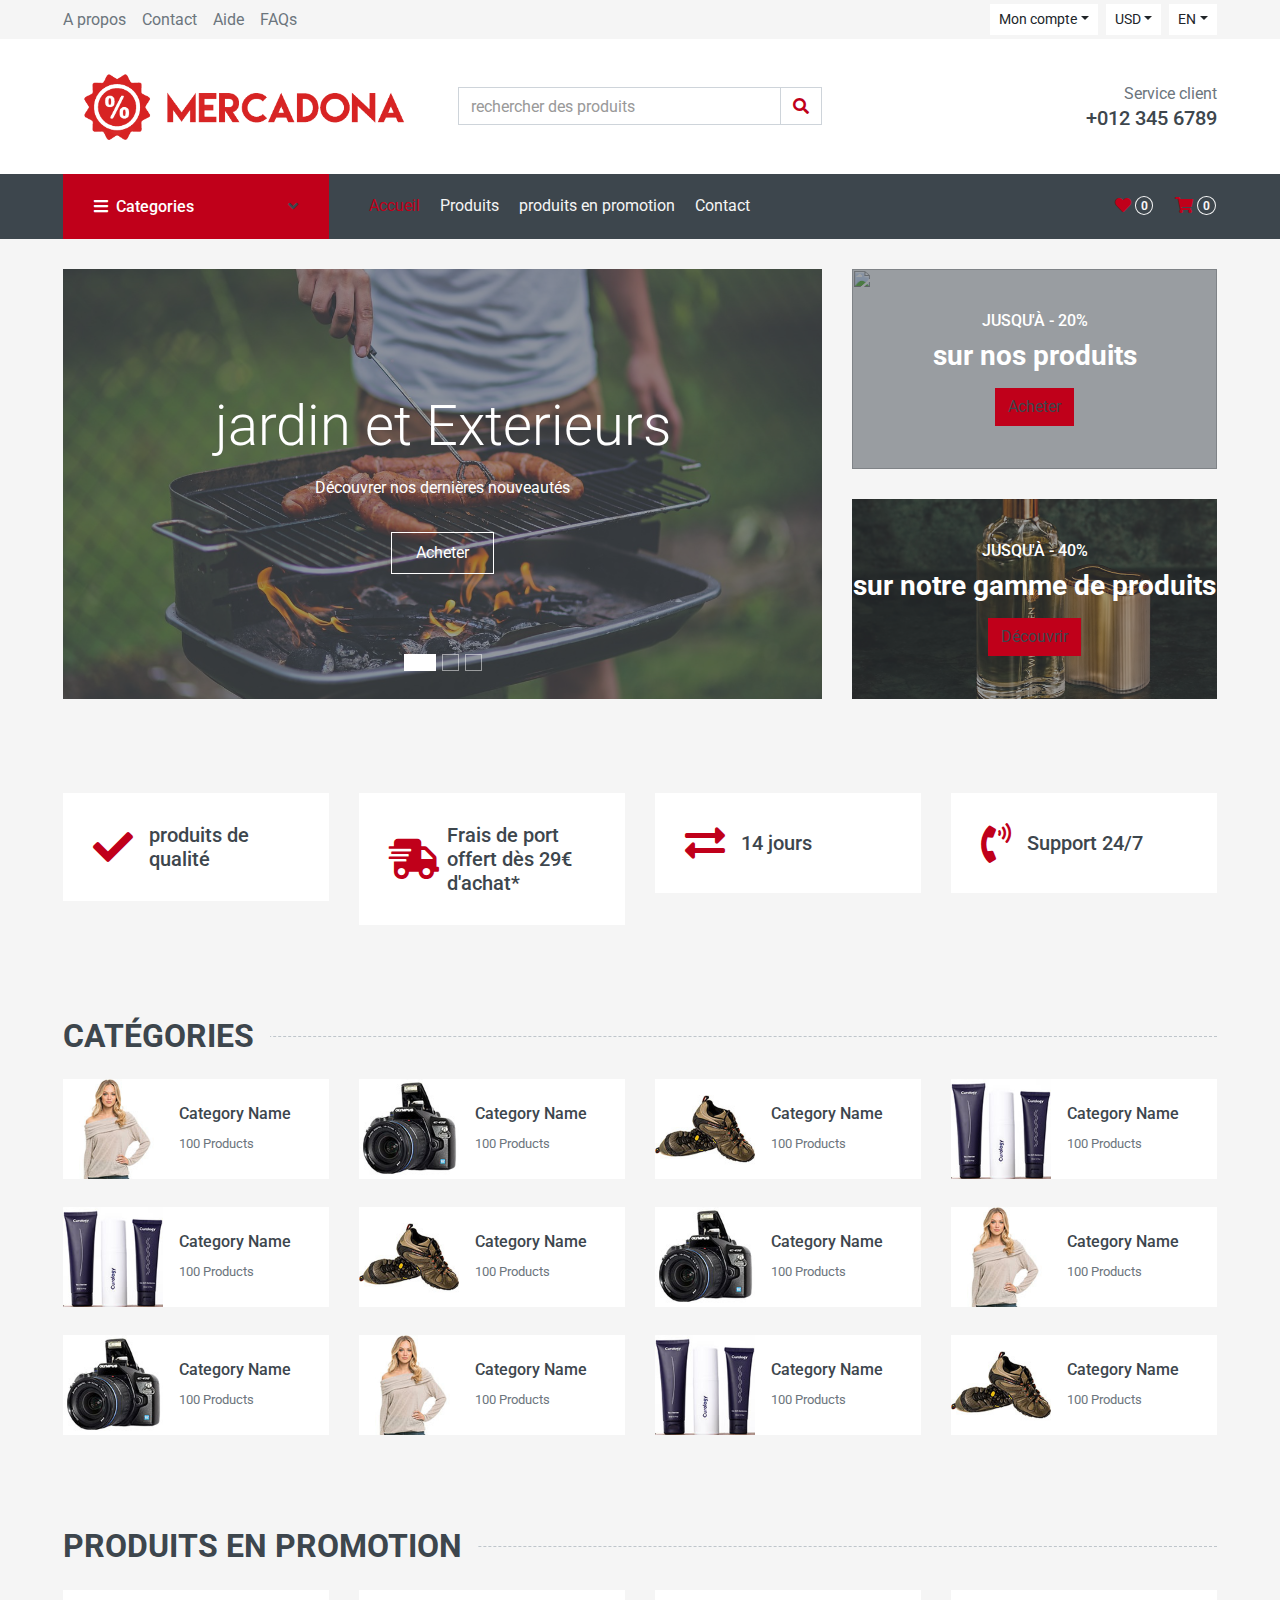
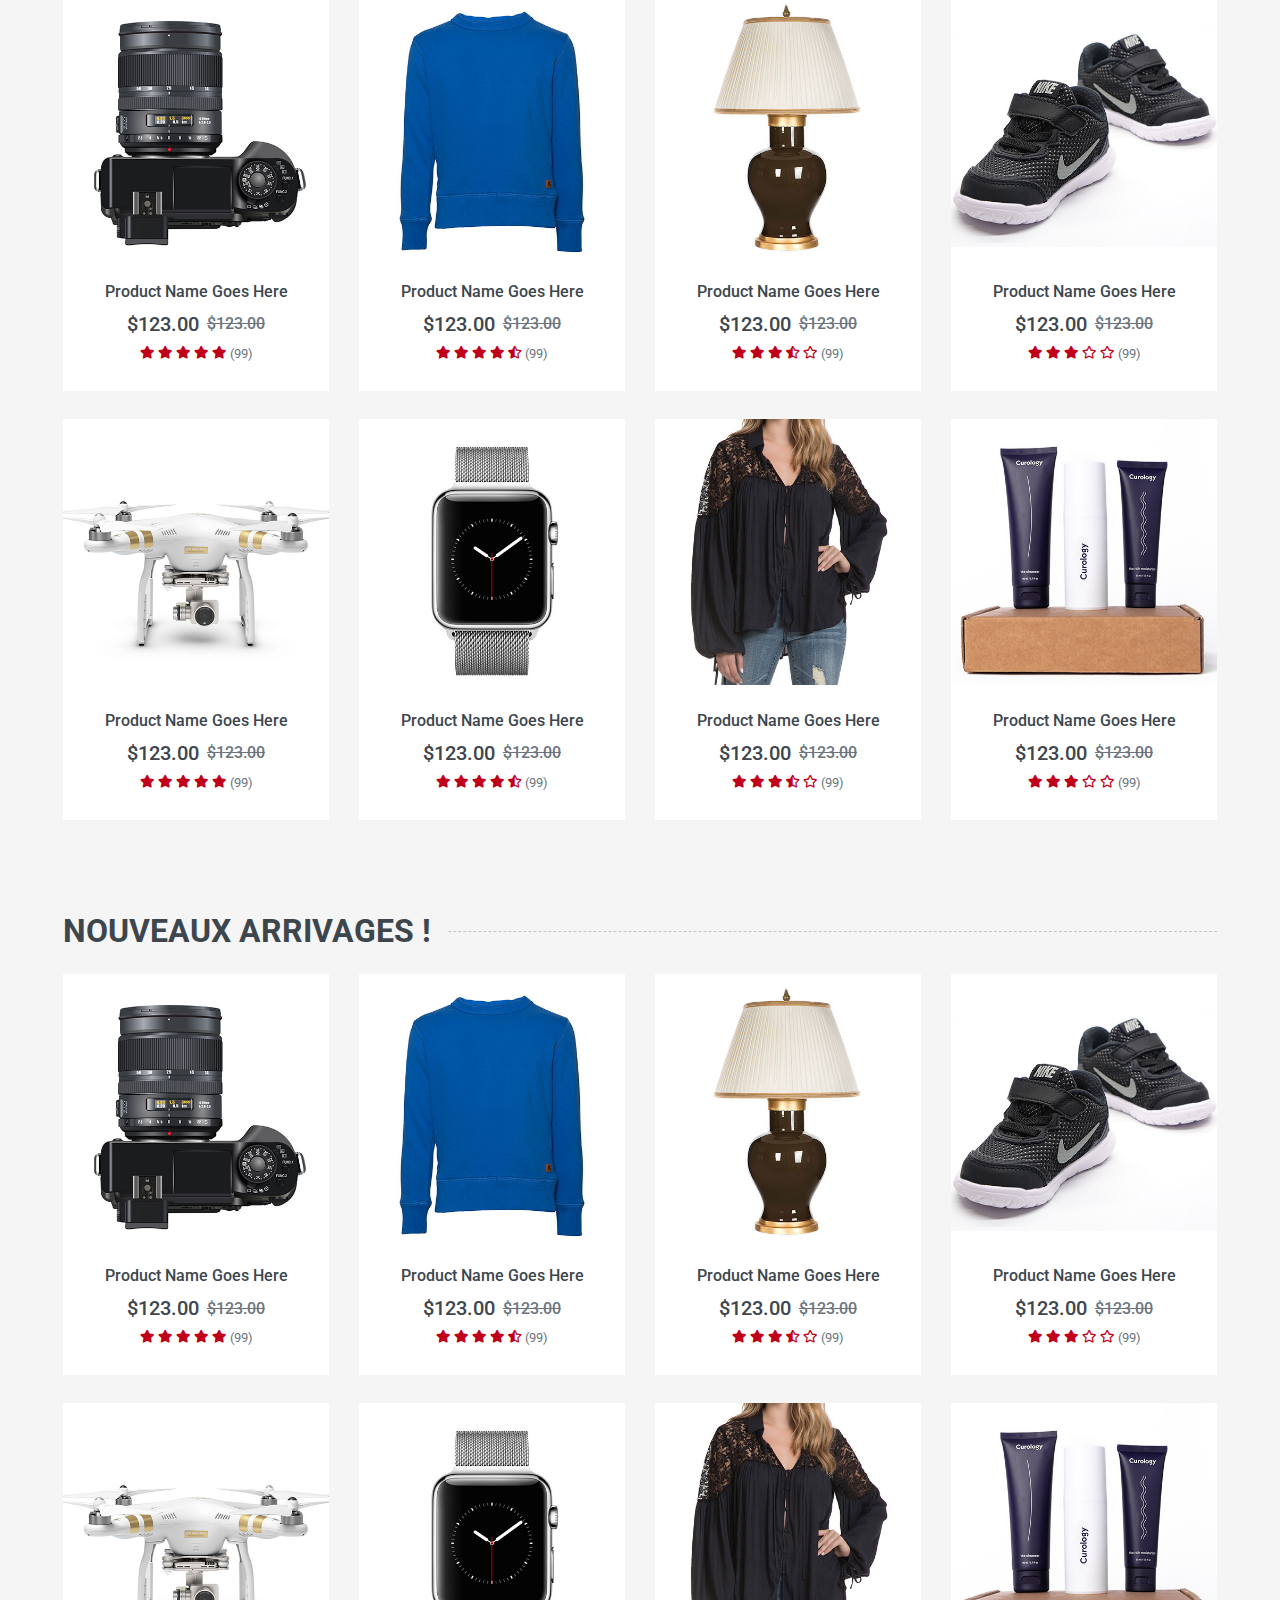
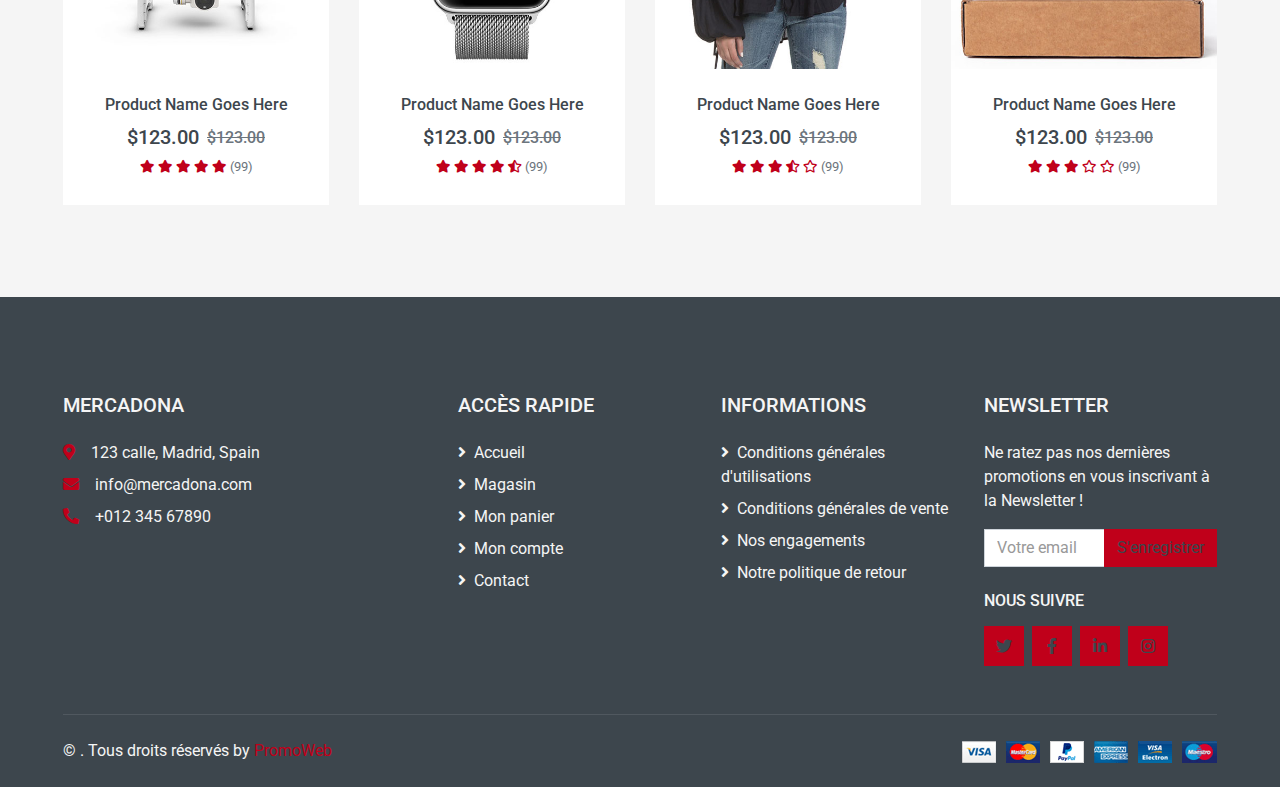
==== index.html @ c24a4a64 "Add files via upload" ====
<!DOCTYPE html>
<html lang="FR-fr">

<head>
    <meta charset="utf-8">
    <title>MERCADONA</title>
    <meta content="width=device-width, initial-scale=1.0" name="viewport">



    <!-- Google Web Fonts -->
    <link rel="preconnect" href="https://fonts.gstatic.com">
    <link href="https://fonts.googleapis.com/css2?family=Roboto:wght@400;500;700&display=swap" rel="stylesheet">  

    <!-- Font Awesome -->
    <link href="https://cdnjs.cloudflare.com/ajax/libs/font-awesome/5.10.0/css/all.min.css" rel="stylesheet">

    <!-- Libraries Stylesheet -->
    <link href="lib/animate/animate.min.css" rel="stylesheet">
    <link href="lib/owlcarousel/assets/owl.carousel.min.css" rel="stylesheet">

    <!-- Customized Bootstrap Stylesheet -->
    <link href="css/style.css" rel="stylesheet">
</head>

<body>
    <!-- Topbar Start -->
    <div class="container-fluid">
        <div class="row bg-secondary py-1 px-xl-5">
            <div class="col-lg-6 d-none d-lg-block">
                <div class="d-inline-flex align-items-center h-100">
                    <a class="text-body mr-3" href="">A propos</a>
                    <a class="text-body mr-3" href="">Contact</a>
                    <a class="text-body mr-3" href="">Aide</a>
                    <a class="text-body mr-3" href="">FAQs</a>
                </div>
            </div>
            <div class="col-lg-6 text-center text-lg-right">
                <div class="d-inline-flex align-items-center">
                    <div class="btn-group">
                        <button type="button" class="btn btn-sm btn-light dropdown-toggle" data-toggle="dropdown">Mon compte</button>
                        <div class="dropdown-menu dropdown-menu-right">
                            <a href="./connexion.php"><button class="dropdown-item" type="button">Se connecter</button></a>
                            <button class="dropdown-item" type="button">S'inscrire</button>
                        </div>
                    </div>
                    <div class="btn-group mx-2">
                        <button type="button" class="btn btn-sm btn-light dropdown-toggle" data-toggle="dropdown">USD</button>
                        <div class="dropdown-menu dropdown-menu-right">
                            <button class="dropdown-item" type="button">EUR</button>
                            <button class="dropdown-item" type="button">GBP</button>
                            <button class="dropdown-item" type="button">CAD</button>
                        </div>
                    </div>
                    <div class="btn-group">
                        <button type="button" class="btn btn-sm btn-light dropdown-toggle" data-toggle="dropdown">EN</button>
                        <div class="dropdown-menu dropdown-menu-right">
                            <button class="dropdown-item" type="button">FR</button>
                            <button class="dropdown-item" type="button">AR</button>
                            <button class="dropdown-item" type="button">RU</button>
                        </div>
                    </div>
                </div>
                <div class="d-inline-flex align-items-center d-block d-lg-none">
                    <a href="" class="btn px-0 ml-2">
                        <i class="fas fa-heart text-dark"></i>
                        <span class="badge text-dark border border-dark rounded-circle" style="padding-bottom: 2px;">0</span>
                    </a>
                    <a href="" class="btn px-0 ml-2">
                        <i class="fas fa-shopping-cart text-dark"></i>
                        <span class="badge text-dark border border-dark rounded-circle" style="padding-bottom: 2px;">0</span>
                    </a>
                </div>
            </div>
        </div>
        <div class="row align-items-center bg-light py-3 px-xl-5 d-none d-lg-flex">
            <div class="col-lg-4">
                    <img src="./img/logmercadona.png" class="img-fluid" alt="logo">
                
            </div>
            <div class="col-lg-4 col-6 text-left">
                <form action="">
                    <div class="input-group">
                        <input type="text" class="form-control" placeholder="rechercher des produits">
                        <div class="input-group-append">
                            <span class="input-group-text bg-transparent text-primary">
                                <i class="fa fa-search"></i>
                            </span>
                        </div>
                    </div>
                </form>
            </div>
            <div class="col-lg-4 col-6 text-right">
                <p class="m-0">Service client</p>
                <h5 class="m-0">+012 345 6789</h5>
            </div>
        </div>
    </div>
    <!-- Topbar End -->


    <!-- Navbar Start -->
    <div class="container-fluid bg-dark mb-30">
        <div class="row px-xl-5">
            <div class="col-lg-3 d-none d-lg-block">
                <a class="btn d-flex align-items-center justify-content-between bg-primary w-100" data-toggle="collapse" href="#navbar-vertical" style="height: 65px; padding: 0 30px;">
                    <h6 class="text-light m-0"><i class="fa fa-bars mr-2"></i>Categories</h6>
                    <i class="fa fa-angle-down text-dark"></i>
                </a>
                <nav class="collapse position-absolute navbar navbar-vertical navbar-light align-items-start p-0 bg-light" id="navbar-vertical" style="width: calc(100% - 30px); z-index: 999;">
                    <div class="navbar-nav w-100">
                        <div class="nav-item dropdown dropright">
                            <a href="#" class="nav-link dropdown-toggle" data-toggle="dropdown">Mode <i class="fa fa-angle-right float-right mt-1"></i></a>
                            <div class="dropdown-menu position-absolute rounded-0 border-0 m-0">
                                <a href="" class="dropdown-item">Homme</a>
                                <a href="" class="dropdown-item">Femme</a>
                                <a href="" class="dropdown-item">Enfant</a>
                            </div>
                        </div>
                        <a href="" class="nav-item nav-link">hygiène, beauté</a>
                        <a href="" class="nav-item nav-link">jardin et exterieur</a>
                        <a href="" class="nav-item nav-link">Multimédia</a>
                        <a href="" class="nav-item nav-link">Maison</a>
                        <a href="" class="nav-item nav-link">Sport</a>
                        <a href="" class="nav-item nav-link">Boissons</a>
                        <a href="" class="nav-item nav-link">jeux, jouets</a>
                        <a href="" class="nav-item nav-link">Bijoux</a>
                        <a href="" class="nav-item nav-link">Chaussures</a>
                    </div>
                </nav>
            </div>
            <div class="col-lg-9">
                <nav class="navbar navbar-expand-lg bg-dark navbar-dark py-3 py-lg-0 px-0">
                    <a href="" class="text-decoration-none d-block d-lg-none">
                        <img src="./img/logmercadona.png"  alt="logo" height="100px" width="200px">
                    </a>
                    <button type="button" class="navbar-toggler" data-toggle="collapse" data-target="#navbarCollapse">
                        <span class="navbar-toggler-icon"></span>
                    </button>
                    <div class="collapse navbar-collapse justify-content-between" id="navbarCollapse">
                        <div class="navbar-nav mr-auto py-0">
                            <a href="index.html" class="nav-item nav-link active">Accueil</a>
                            <a href="shop.html" class="nav-item nav-link">Produits</a>
                            <a href="" class="nav-item nav-link">produits en promotion</a>
                            <a href="contact.html" class="nav-item nav-link">Contact</a>
                            </div>
                        </div>
                        <div class="navbar-nav ml-auto py-0 d-none d-lg-block">
                            <a href="" class="btn px-0">
                                <i class="fas fa-heart text-primary"></i>
                                <span class="badge text-secondary border border-secondary rounded-circle" style="padding-bottom: 2px;">0</span>
                            </a>
                            <a href="" class="btn px-0 ml-3">
                                <i class="fas fa-shopping-cart text-primary"></i>
                                <span class="badge text-secondary border border-secondary rounded-circle" style="padding-bottom: 2px;">0</span>
                            </a>
                        </div>
                    </div>
                </nav>
            </div>
        </div>
    </div>
    <!-- Navbar End -->


    <!-- Carousel Start -->
    <div class="container-fluid mb-3">
        <div class="row px-xl-5">
            <div class="col-lg-8">
                <div id="header-carousel" class="carousel slide carousel-fade mb-30 mb-lg-0" data-ride="carousel">
                    <ol class="carousel-indicators">
                        <li data-target="#header-carousel" data-slide-to="0" class="active"></li>
                        <li data-target="#header-carousel" data-slide-to="1"></li>
                        <li data-target="#header-carousel" data-slide-to="2"></li>
                    </ol>
                    <div class="carousel-inner">
                        <div class="carousel-item position-relative active" style="height: 430px;">
                            <img class="position-absolute w-100 h-100" src="./img/carrousselexterieur.jpg" style="object-fit: cover;">
                            <div class="carousel-caption d-flex flex-column align-items-center justify-content-center">
                                <div class="p-3" style="max-width: 700px;">
                                    <h1 class="display-4 text-white mb-3 animate__animated animate__fadeInDown">jardin et Exterieurs</h1>
                                    <p class="mx-md-5 px-5 animate__animated animate__bounceIn">Découvrer nos dernières nouveautés</p>
                                    <a class="btn btn-outline-light py-2 px-4 mt-3 animate__animated animate__fadeInUp" href="#">Acheter</a>
                                </div>
                            </div>
                        </div>
                        <div class="carousel-item position-relative" style="height: 430px;">
                            <img class="position-absolute w-100 h-100" src="img/carousel-2.jpg" style="object-fit: cover;">
                            <div class="carousel-caption d-flex flex-column align-items-center justify-content-center">
                                <div class="p-3" style="max-width: 700px;">
                                    <h1 class="display-4 text-white mb-3 animate__animated animate__fadeInDown">Mode Femme</h1>
                                    <p class="mx-md-5 px-5 animate__animated animate__bounceIn">tous les goûts et tous les styles disponibles dès maintenant</p>
                                    <a class="btn btn-outline-light py-2 px-4 mt-3 animate__animated animate__fadeInUp" href="#">Acheter</a>
                                </div>
                            </div>
                        </div>
                        <div class="carousel-item position-relative" style="height: 430px;">
                            <img class="position-absolute w-100 h-100" src="./img/multimedia.jpg" style="object-fit: cover;">
                            <div class="carousel-caption d-flex flex-column align-items-center justify-content-center">
                                <div class="p-3" style="max-width: 700px;">
                                    <h1 class="display-4 text-white mb-3 animate__animated animate__fadeInDown">Multimédia</h1>
                                    <p class="mx-md-5 px-5 animate__animated animate__bounceIn">Les dernières nouveautés multimédia à prix réduits !</p>
                                    <a class="btn btn-outline-light py-2 px-4 mt-3 animate__animated animate__fadeInUp" href="#">Acheter</a>
                                </div>
                            </div>
                        </div>
                    </div>
                </div>
            </div>
            <div class="col-lg-4">
                <div class="product-offer mb-30" style="height: 200px;">
                    <img class="img-fluid" src="./img/hommemode.jpg" alt="">
                    <div class="offer-text">
                        <h6 class="text-white text-uppercase"> jusqu'à - 20%</h6>
                        <h3 class="text-white mb-3">sur nos produits</h3>
                        <a href="" class="btn btn-primary">Acheter</a>
                    </div>
                </div>
                <div class="product-offer mb-30" style="height: 200px;">
                    <img class="img-fluid" src="./img/perfume.jpg" alt="">
                    <div class="offer-text">
                        <h6 class="text-white text-uppercase">jusqu'à - 40%</h6>
                        <h3 class="text-white mb-3">sur notre gamme de produits</h3>
                        <a href="" class="btn btn-primary">Découvrir</a>
                    </div>
                </div>
            </div>
        </div>
    </div>
    <!-- Carousel End -->


    <!-- Featured Start -->
    <div class="container-fluid pt-5">
        <div class="row px-xl-5 pb-3">
            <div class="col-lg-3 col-md-6 col-sm-12 pb-1">
                <div class="d-flex align-items-center bg-light mb-4" style="padding: 30px;">
                    <h1 class="fa fa-check text-primary m-0 mr-3"></h1>
                    <h5 class="font-weight-semi-bold m-0">produits de qualité</h5>
                </div>
            </div>
            <div class="col-lg-3 col-md-6 col-sm-12 pb-1">
                <div class="d-flex align-items-center bg-light mb-4" style="padding: 30px;">
                    <h1 class="fa fa-shipping-fast text-primary m-0 mr-2"></h1>
                    <h5 class="font-weight-semi-bold m-0">Frais de port offert dès 29€ d'achat*</h5>
                </div>
            </div>
            <div class="col-lg-3 col-md-6 col-sm-12 pb-1">
                <div class="d-flex align-items-center bg-light mb-4" style="padding: 30px;">
                    <h1 class="fas fa-exchange-alt text-primary m-0 mr-3"></h1>
                    <h5 class="font-weight-semi-bold m-0">14 jours</h5>
                </div>
            </div>
            <div class="col-lg-3 col-md-6 col-sm-12 pb-1">
                <div class="d-flex align-items-center bg-light mb-4" style="padding: 30px;">
                    <h1 class="fa fa-phone-volume text-primary m-0 mr-3"></h1>
                    <h5 class="font-weight-semi-bold m-0">Support 24/7 </h5>
                </div>
            </div>
        </div>
    </div>
    <!-- Featured End -->


    <!-- Categories Start -->
    <div class="container-fluid pt-5">
        <h2 class="section-title position-relative text-uppercase mx-xl-5 mb-4"><span class="bg-secondary pr-3">Catégories</span></h2>
        <div class="row px-xl-5 pb-3">
            <div class="col-lg-3 col-md-4 col-sm-6 pb-1">
                <a class="text-decoration-none" href="">
                    <div class="cat-item d-flex align-items-center mb-4">
                        <div class="overflow-hidden" style="width: 100px; height: 100px;">
                            <img class="img-fluid" src="img/cat-1.jpg" alt="">
                        </div>
                        <div class="flex-fill pl-3">
                            <h6>Category Name</h6>
                            <small class="text-body">100 Products</small>
                        </div>
                    </div>
                </a>
            </div>
            <div class="col-lg-3 col-md-4 col-sm-6 pb-1">
                <a class="text-decoration-none" href="">
                    <div class="cat-item img-zoom d-flex align-items-center mb-4">
                        <div class="overflow-hidden" style="width: 100px; height: 100px;">
                            <img class="img-fluid" src="img/cat-2.jpg" alt="">
                        </div>
                        <div class="flex-fill pl-3">
                            <h6>Category Name</h6>
                            <small class="text-body">100 Products</small>
                        </div>
                    </div>
                </a>
            </div>
            <div class="col-lg-3 col-md-4 col-sm-6 pb-1">
                <a class="text-decoration-none" href="">
                    <div class="cat-item img-zoom d-flex align-items-center mb-4">
                        <div class="overflow-hidden" style="width: 100px; height: 100px;">
                            <img class="img-fluid" src="img/cat-3.jpg" alt="">
                        </div>
                        <div class="flex-fill pl-3">
                            <h6>Category Name</h6>
                            <small class="text-body">100 Products</small>
                        </div>
                    </div>
                </a>
            </div>
            <div class="col-lg-3 col-md-4 col-sm-6 pb-1">
                <a class="text-decoration-none" href="">
                    <div class="cat-item img-zoom d-flex align-items-center mb-4">
                        <div class="overflow-hidden" style="width: 100px; height: 100px;">
                            <img class="img-fluid" src="img/cat-4.jpg" alt="">
                        </div>
                        <div class="flex-fill pl-3">
                            <h6>Category Name</h6>
                            <small class="text-body">100 Products</small>
                        </div>
                    </div>
                </a>
            </div>
            <div class="col-lg-3 col-md-4 col-sm-6 pb-1">
                <a class="text-decoration-none" href="">
                    <div class="cat-item img-zoom d-flex align-items-center mb-4">
                        <div class="overflow-hidden" style="width: 100px; height: 100px;">
                            <img class="img-fluid" src="img/cat-4.jpg" alt="">
                        </div>
                        <div class="flex-fill pl-3">
                            <h6>Category Name</h6>
                            <small class="text-body">100 Products</small>
                        </div>
                    </div>
                </a>
            </div>
            <div class="col-lg-3 col-md-4 col-sm-6 pb-1">
                <a class="text-decoration-none" href="">
                    <div class="cat-item img-zoom d-flex align-items-center mb-4">
                        <div class="overflow-hidden" style="width: 100px; height: 100px;">
                            <img class="img-fluid" src="img/cat-3.jpg" alt="">
                        </div>
                        <div class="flex-fill pl-3">
                            <h6>Category Name</h6>
                            <small class="text-body">100 Products</small>
                        </div>
                    </div>
                </a>
            </div>
            <div class="col-lg-3 col-md-4 col-sm-6 pb-1">
                <a class="text-decoration-none" href="">
                    <div class="cat-item img-zoom d-flex align-items-center mb-4">
                        <div class="overflow-hidden" style="width: 100px; height: 100px;">
                            <img class="img-fluid" src="img/cat-2.jpg" alt="">
                        </div>
                        <div class="flex-fill pl-3">
                            <h6>Category Name</h6>
                            <small class="text-body">100 Products</small>
                        </div>
                    </div>
                </a>
            </div>
            <div class="col-lg-3 col-md-4 col-sm-6 pb-1">
                <a class="text-decoration-none" href="">
                    <div class="cat-item img-zoom d-flex align-items-center mb-4">
                        <div class="overflow-hidden" style="width: 100px; height: 100px;">
                            <img class="img-fluid" src="img/cat-1.jpg" alt="">
                        </div>
                        <div class="flex-fill pl-3">
                            <h6>Category Name</h6>
                            <small class="text-body">100 Products</small>
                        </div>
                    </div>
                </a>
            </div>
            <div class="col-lg-3 col-md-4 col-sm-6 pb-1">
                <a class="text-decoration-none" href="">
                    <div class="cat-item img-zoom d-flex align-items-center mb-4">
                        <div class="overflow-hidden" style="width: 100px; height: 100px;">
                            <img class="img-fluid" src="img/cat-2.jpg" alt="">
                        </div>
                        <div class="flex-fill pl-3">
                            <h6>Category Name</h6>
                            <small class="text-body">100 Products</small>
                        </div>
                    </div>
                </a>
            </div>
            <div class="col-lg-3 col-md-4 col-sm-6 pb-1">
                <a class="text-decoration-none" href="">
                    <div class="cat-item img-zoom d-flex align-items-center mb-4">
                        <div class="overflow-hidden" style="width: 100px; height: 100px;">
                            <img class="img-fluid" src="img/cat-1.jpg" alt="">
                        </div>
                        <div class="flex-fill pl-3">
                            <h6>Category Name</h6>
                            <small class="text-body">100 Products</small>
                        </div>
                    </div>
                </a>
            </div>
            <div class="col-lg-3 col-md-4 col-sm-6 pb-1">
                <a class="text-decoration-none" href="">
                    <div class="cat-item img-zoom d-flex align-items-center mb-4">
                        <div class="overflow-hidden" style="width: 100px; height: 100px;">
                            <img class="img-fluid" src="img/cat-4.jpg" alt="">
                        </div>
                        <div class="flex-fill pl-3">
                            <h6>Category Name</h6>
                            <small class="text-body">100 Products</small>
                        </div>
                    </div>
                </a>
            </div>
            <div class="col-lg-3 col-md-4 col-sm-6 pb-1">
                <a class="text-decoration-none" href="">
                    <div class="cat-item img-zoom d-flex align-items-center mb-4">
                        <div class="overflow-hidden" style="width: 100px; height: 100px;">
                            <img class="img-fluid" src="img/cat-3.jpg" alt="">
                        </div>
                        <div class="flex-fill pl-3">
                            <h6>Category Name</h6>
                            <small class="text-body">100 Products</small>
                        </div>
                    </div>
                </a>
            </div>
        </div>
    </div>
    <!-- Categories End -->


    <!-- Products Start -->
    <div class="container-fluid pt-5 pb-3">
        <h2 class="section-title position-relative text-uppercase mx-xl-5 mb-4"><span class="bg-secondary pr-3">produits en promotion</span></h2>
        <div class="row px-xl-5">
            <div class="col-lg-3 col-md-4 col-sm-6 pb-1">
                <div class="product-item bg-light mb-4">
                    <div class="product-img position-relative overflow-hidden">
                        <img class="img-fluid w-100" src="img/product-1.jpg" alt="">
                        <div class="product-action">
                            <a class="btn btn-outline-dark btn-square" href=""><i class="fa fa-shopping-cart"></i></a>
                            <a class="btn btn-outline-dark btn-square" href=""><i class="far fa-heart"></i></a>
                            <a class="btn btn-outline-dark btn-square" href=""><i class="fa fa-sync-alt"></i></a>
                            <a class="btn btn-outline-dark btn-square" href=""><i class="fa fa-search"></i></a>
                        </div>
                    </div>
                    <div class="text-center py-4">
                        <a class="h6 text-decoration-none text-truncate" href="">Product Name Goes Here</a>
                        <div class="d-flex align-items-center justify-content-center mt-2">
                            <h5>$123.00</h5><h6 class="text-muted ml-2"><del>$123.00</del></h6>
                        </div>
                        <div class="d-flex align-items-center justify-content-center mb-1">
                            <small class="fa fa-star text-primary mr-1"></small>
                            <small class="fa fa-star text-primary mr-1"></small>
                            <small class="fa fa-star text-primary mr-1"></small>
                            <small class="fa fa-star text-primary mr-1"></small>
                            <small class="fa fa-star text-primary mr-1"></small>
                            <small>(99)</small>
                        </div>
                    </div>
                </div>
            </div>
            <div class="col-lg-3 col-md-4 col-sm-6 pb-1">
                <div class="product-item bg-light mb-4">
                    <div class="product-img position-relative overflow-hidden">
                        <img class="img-fluid w-100" src="img/product-2.jpg" alt="">
                        <div class="product-action">
                            <a class="btn btn-outline-dark btn-square" href=""><i class="fa fa-shopping-cart"></i></a>
                            <a class="btn btn-outline-dark btn-square" href=""><i class="far fa-heart"></i></a>
                            <a class="btn btn-outline-dark btn-square" href=""><i class="fa fa-sync-alt"></i></a>
                            <a class="btn btn-outline-dark btn-square" href=""><i class="fa fa-search"></i></a>
                        </div>
                    </div>
                    <div class="text-center py-4">
                        <a class="h6 text-decoration-none text-truncate" href="">Product Name Goes Here</a>
                        <div class="d-flex align-items-center justify-content-center mt-2">
                            <h5>$123.00</h5><h6 class="text-muted ml-2"><del>$123.00</del></h6>
                        </div>
                        <div class="d-flex align-items-center justify-content-center mb-1">
                            <small class="fa fa-star text-primary mr-1"></small>
                            <small class="fa fa-star text-primary mr-1"></small>
                            <small class="fa fa-star text-primary mr-1"></small>
                            <small class="fa fa-star text-primary mr-1"></small>
                            <small class="fa fa-star-half-alt text-primary mr-1"></small>
                            <small>(99)</small>
                        </div>
                    </div>
                </div>
            </div>
            <div class="col-lg-3 col-md-4 col-sm-6 pb-1">
                <div class="product-item bg-light mb-4">
                    <div class="product-img position-relative overflow-hidden">
                        <img class="img-fluid w-100" src="img/product-3.jpg" alt="">
                        <div class="product-action">
                            <a class="btn btn-outline-dark btn-square" href=""><i class="fa fa-shopping-cart"></i></a>
                            <a class="btn btn-outline-dark btn-square" href=""><i class="far fa-heart"></i></a>
                            <a class="btn btn-outline-dark btn-square" href=""><i class="fa fa-sync-alt"></i></a>
                            <a class="btn btn-outline-dark btn-square" href=""><i class="fa fa-search"></i></a>
                        </div>
                    </div>
                    <div class="text-center py-4">
                        <a class="h6 text-decoration-none text-truncate" href="">Product Name Goes Here</a>
                        <div class="d-flex align-items-center justify-content-center mt-2">
                            <h5>$123.00</h5><h6 class="text-muted ml-2"><del>$123.00</del></h6>
                        </div>
                        <div class="d-flex align-items-center justify-content-center mb-1">
                            <small class="fa fa-star text-primary mr-1"></small>
                            <small class="fa fa-star text-primary mr-1"></small>
                            <small class="fa fa-star text-primary mr-1"></small>
                            <small class="fa fa-star-half-alt text-primary mr-1"></small>
                            <small class="far fa-star text-primary mr-1"></small>
                            <small>(99)</small>
                        </div>
                    </div>
                </div>
            </div>
            <div class="col-lg-3 col-md-4 col-sm-6 pb-1">
                <div class="product-item bg-light mb-4">
                    <div class="product-img position-relative overflow-hidden">
                        <img class="img-fluid w-100" src="img/product-4.jpg" alt="">
                        <div class="product-action">
                            <a class="btn btn-outline-dark btn-square" href=""><i class="fa fa-shopping-cart"></i></a>
                            <a class="btn btn-outline-dark btn-square" href=""><i class="far fa-heart"></i></a>
                            <a class="btn btn-outline-dark btn-square" href=""><i class="fa fa-sync-alt"></i></a>
                            <a class="btn btn-outline-dark btn-square" href=""><i class="fa fa-search"></i></a>
                        </div>
                    </div>
                    <div class="text-center py-4">
                        <a class="h6 text-decoration-none text-truncate" href="">Product Name Goes Here</a>
                        <div class="d-flex align-items-center justify-content-center mt-2">
                            <h5>$123.00</h5><h6 class="text-muted ml-2"><del>$123.00</del></h6>
                        </div>
                        <div class="d-flex align-items-center justify-content-center mb-1">
                            <small class="fa fa-star text-primary mr-1"></small>
                            <small class="fa fa-star text-primary mr-1"></small>
                            <small class="fa fa-star text-primary mr-1"></small>
                            <small class="far fa-star text-primary mr-1"></small>
                            <small class="far fa-star text-primary mr-1"></small>
                            <small>(99)</small>
                        </div>
                    </div>
                </div>
            </div>
            <div class="col-lg-3 col-md-4 col-sm-6 pb-1">
                <div class="product-item bg-light mb-4">
                    <div class="product-img position-relative overflow-hidden">
                        <img class="img-fluid w-100" src="img/product-5.jpg" alt="">
                        <div class="product-action">
                            <a class="btn btn-outline-dark btn-square" href=""><i class="fa fa-shopping-cart"></i></a>
                            <a class="btn btn-outline-dark btn-square" href=""><i class="far fa-heart"></i></a>
                            <a class="btn btn-outline-dark btn-square" href=""><i class="fa fa-sync-alt"></i></a>
                            <a class="btn btn-outline-dark btn-square" href=""><i class="fa fa-search"></i></a>
                        </div>
                    </div>
                    <div class="text-center py-4">
                        <a class="h6 text-decoration-none text-truncate" href="">Product Name Goes Here</a>
                        <div class="d-flex align-items-center justify-content-center mt-2">
                            <h5>$123.00</h5><h6 class="text-muted ml-2"><del>$123.00</del></h6>
                        </div>
                        <div class="d-flex align-items-center justify-content-center mb-1">
                            <small class="fa fa-star text-primary mr-1"></small>
                            <small class="fa fa-star text-primary mr-1"></small>
                            <small class="fa fa-star text-primary mr-1"></small>
                            <small class="fa fa-star text-primary mr-1"></small>
                            <small class="fa fa-star text-primary mr-1"></small>
                            <small>(99)</small>
                        </div>
                    </div>
                </div>
            </div>
            <div class="col-lg-3 col-md-4 col-sm-6 pb-1">
                <div class="product-item bg-light mb-4">
                    <div class="product-img position-relative overflow-hidden">
                        <img class="img-fluid w-100" src="img/product-6.jpg" alt="">
                        <div class="product-action">
                            <a class="btn btn-outline-dark btn-square" href=""><i class="fa fa-shopping-cart"></i></a>
                            <a class="btn btn-outline-dark btn-square" href=""><i class="far fa-heart"></i></a>
                            <a class="btn btn-outline-dark btn-square" href=""><i class="fa fa-sync-alt"></i></a>
                            <a class="btn btn-outline-dark btn-square" href=""><i class="fa fa-search"></i></a>
                        </div>
                    </div>
                    <div class="text-center py-4">
                        <a class="h6 text-decoration-none text-truncate" href="">Product Name Goes Here</a>
                        <div class="d-flex align-items-center justify-content-center mt-2">
                            <h5>$123.00</h5><h6 class="text-muted ml-2"><del>$123.00</del></h6>
                        </div>
                        <div class="d-flex align-items-center justify-content-center mb-1">
                            <small class="fa fa-star text-primary mr-1"></small>
                            <small class="fa fa-star text-primary mr-1"></small>
                            <small class="fa fa-star text-primary mr-1"></small>
                            <small class="fa fa-star text-primary mr-1"></small>
                            <small class="fa fa-star-half-alt text-primary mr-1"></small>
                            <small>(99)</small>
                        </div>
                    </div>
                </div>
            </div>
            <div class="col-lg-3 col-md-4 col-sm-6 pb-1">
                <div class="product-item bg-light mb-4">
                    <div class="product-img position-relative overflow-hidden">
                        <img class="img-fluid w-100" src="img/product-7.jpg" alt="">
                        <div class="product-action">
                            <a class="btn btn-outline-dark btn-square" href=""><i class="fa fa-shopping-cart"></i></a>
                            <a class="btn btn-outline-dark btn-square" href=""><i class="far fa-heart"></i></a>
                            <a class="btn btn-outline-dark btn-square" href=""><i class="fa fa-sync-alt"></i></a>
                            <a class="btn btn-outline-dark btn-square" href=""><i class="fa fa-search"></i></a>
                        </div>
                    </div>
                    <div class="text-center py-4">
                        <a class="h6 text-decoration-none text-truncate" href="">Product Name Goes Here</a>
                        <div class="d-flex align-items-center justify-content-center mt-2">
                            <h5>$123.00</h5><h6 class="text-muted ml-2"><del>$123.00</del></h6>
                        </div>
                        <div class="d-flex align-items-center justify-content-center mb-1">
                            <small class="fa fa-star text-primary mr-1"></small>
                            <small class="fa fa-star text-primary mr-1"></small>
                            <small class="fa fa-star text-primary mr-1"></small>
                            <small class="fa fa-star-half-alt text-primary mr-1"></small>
                            <small class="far fa-star text-primary mr-1"></small>
                            <small>(99)</small>
                        </div>
                    </div>
                </div>
            </div>
            <div class="col-lg-3 col-md-4 col-sm-6 pb-1">
                <div class="product-item bg-light mb-4">
                    <div class="product-img position-relative overflow-hidden">
                        <img class="img-fluid w-100" src="img/product-8.jpg" alt="">
                        <div class="product-action">
                            <a class="btn btn-outline-dark btn-square" href=""><i class="fa fa-shopping-cart"></i></a>
                            <a class="btn btn-outline-dark btn-square" href=""><i class="far fa-heart"></i></a>
                            <a class="btn btn-outline-dark btn-square" href=""><i class="fa fa-sync-alt"></i></a>
                            <a class="btn btn-outline-dark btn-square" href=""><i class="fa fa-search"></i></a>
                        </div>
                    </div>
                    <div class="text-center py-4">
                        <a class="h6 text-decoration-none text-truncate" href="">Product Name Goes Here</a>
                        <div class="d-flex align-items-center justify-content-center mt-2">
                            <h5>$123.00</h5><h6 class="text-muted ml-2"><del>$123.00</del></h6>
                        </div>
                        <div class="d-flex align-items-center justify-content-center mb-1">
                            <small class="fa fa-star text-primary mr-1"></small>
                            <small class="fa fa-star text-primary mr-1"></small>
                            <small class="fa fa-star text-primary mr-1"></small>
                            <small class="far fa-star text-primary mr-1"></small>
                            <small class="far fa-star text-primary mr-1"></small>
                            <small>(99)</small>
                        </div>
                    </div>
                </div>
            </div>
        </div>
    </div>
    <!-- Products End -->


 

    <!-- Products Start -->
    <div class="container-fluid pt-5 pb-3">
        <h2 class="section-title position-relative text-uppercase mx-xl-5 mb-4"><span class="bg-secondary pr-3">Nouveaux arrivages !</span></h2>
        <div class="row px-xl-5">
            <div class="col-lg-3 col-md-4 col-sm-6 pb-1">
                <div class="product-item bg-light mb-4">
                    <div class="product-img position-relative overflow-hidden">
                        <img class="img-fluid w-100" src="img/product-1.jpg" alt="">
                        <div class="product-action">
                            <a class="btn btn-outline-dark btn-square" href=""><i class="fa fa-shopping-cart"></i></a>
                            <a class="btn btn-outline-dark btn-square" href=""><i class="far fa-heart"></i></a>
                            <a class="btn btn-outline-dark btn-square" href=""><i class="fa fa-sync-alt"></i></a>
                            <a class="btn btn-outline-dark btn-square" href=""><i class="fa fa-search"></i></a>
                        </div>
                    </div>
                    <div class="text-center py-4">
                        <a class="h6 text-decoration-none text-truncate" href="">Product Name Goes Here</a>
                        <div class="d-flex align-items-center justify-content-center mt-2">
                            <h5>$123.00</h5><h6 class="text-muted ml-2"><del>$123.00</del></h6>
                        </div>
                        <div class="d-flex align-items-center justify-content-center mb-1">
                            <small class="fa fa-star text-primary mr-1"></small>
                            <small class="fa fa-star text-primary mr-1"></small>
                            <small class="fa fa-star text-primary mr-1"></small>
                            <small class="fa fa-star text-primary mr-1"></small>
                            <small class="fa fa-star text-primary mr-1"></small>
                            <small>(99)</small>
                        </div>
                    </div>
                </div>
            </div>
            <div class="col-lg-3 col-md-4 col-sm-6 pb-1">
                <div class="product-item bg-light mb-4">
                    <div class="product-img position-relative overflow-hidden">
                        <img class="img-fluid w-100" src="img/product-2.jpg" alt="">
                        <div class="product-action">
                            <a class="btn btn-outline-dark btn-square" href=""><i class="fa fa-shopping-cart"></i></a>
                            <a class="btn btn-outline-dark btn-square" href=""><i class="far fa-heart"></i></a>
                            <a class="btn btn-outline-dark btn-square" href=""><i class="fa fa-sync-alt"></i></a>
                            <a class="btn btn-outline-dark btn-square" href=""><i class="fa fa-search"></i></a>
                        </div>
                    </div>
                    <div class="text-center py-4">
                        <a class="h6 text-decoration-none text-truncate" href="">Product Name Goes Here</a>
                        <div class="d-flex align-items-center justify-content-center mt-2">
                            <h5>$123.00</h5><h6 class="text-muted ml-2"><del>$123.00</del></h6>
                        </div>
                        <div class="d-flex align-items-center justify-content-center mb-1">
                            <small class="fa fa-star text-primary mr-1"></small>
                            <small class="fa fa-star text-primary mr-1"></small>
                            <small class="fa fa-star text-primary mr-1"></small>
                            <small class="fa fa-star text-primary mr-1"></small>
                            <small class="fa fa-star-half-alt text-primary mr-1"></small>
                            <small>(99)</small>
                        </div>
                    </div>
                </div>
            </div>
            <div class="col-lg-3 col-md-4 col-sm-6 pb-1">
                <div class="product-item bg-light mb-4">
                    <div class="product-img position-relative overflow-hidden">
                        <img class="img-fluid w-100" src="img/product-3.jpg" alt="">
                        <div class="product-action">
                            <a class="btn btn-outline-dark btn-square" href=""><i class="fa fa-shopping-cart"></i></a>
                            <a class="btn btn-outline-dark btn-square" href=""><i class="far fa-heart"></i></a>
                            <a class="btn btn-outline-dark btn-square" href=""><i class="fa fa-sync-alt"></i></a>
                            <a class="btn btn-outline-dark btn-square" href=""><i class="fa fa-search"></i></a>
                        </div>
                    </div>
                    <div class="text-center py-4">
                        <a class="h6 text-decoration-none text-truncate" href="">Product Name Goes Here</a>
                        <div class="d-flex align-items-center justify-content-center mt-2">
                            <h5>$123.00</h5><h6 class="text-muted ml-2"><del>$123.00</del></h6>
                        </div>
                        <div class="d-flex align-items-center justify-content-center mb-1">
                            <small class="fa fa-star text-primary mr-1"></small>
                            <small class="fa fa-star text-primary mr-1"></small>
                            <small class="fa fa-star text-primary mr-1"></small>
                            <small class="fa fa-star-half-alt text-primary mr-1"></small>
                            <small class="far fa-star text-primary mr-1"></small>
                            <small>(99)</small>
                        </div>
                    </div>
                </div>
            </div>
            <div class="col-lg-3 col-md-4 col-sm-6 pb-1">
                <div class="product-item bg-light mb-4">
                    <div class="product-img position-relative overflow-hidden">
                        <img class="img-fluid w-100" src="img/product-4.jpg" alt="">
                        <div class="product-action">
                            <a class="btn btn-outline-dark btn-square" href=""><i class="fa fa-shopping-cart"></i></a>
                            <a class="btn btn-outline-dark btn-square" href=""><i class="far fa-heart"></i></a>
                            <a class="btn btn-outline-dark btn-square" href=""><i class="fa fa-sync-alt"></i></a>
                            <a class="btn btn-outline-dark btn-square" href=""><i class="fa fa-search"></i></a>
                        </div>
                    </div>
                    <div class="text-center py-4">
                        <a class="h6 text-decoration-none text-truncate" href="">Product Name Goes Here</a>
                        <div class="d-flex align-items-center justify-content-center mt-2">
                            <h5>$123.00</h5><h6 class="text-muted ml-2"><del>$123.00</del></h6>
                        </div>
                        <div class="d-flex align-items-center justify-content-center mb-1">
                            <small class="fa fa-star text-primary mr-1"></small>
                            <small class="fa fa-star text-primary mr-1"></small>
                            <small class="fa fa-star text-primary mr-1"></small>
                            <small class="far fa-star text-primary mr-1"></small>
                            <small class="far fa-star text-primary mr-1"></small>
                            <small>(99)</small>
                        </div>
                    </div>
                </div>
            </div>
            <div class="col-lg-3 col-md-4 col-sm-6 pb-1">
                <div class="product-item bg-light mb-4">
                    <div class="product-img position-relative overflow-hidden">
                        <img class="img-fluid w-100" src="img/product-5.jpg" alt="">
                        <div class="product-action">
                            <a class="btn btn-outline-dark btn-square" href=""><i class="fa fa-shopping-cart"></i></a>
                            <a class="btn btn-outline-dark btn-square" href=""><i class="far fa-heart"></i></a>
                            <a class="btn btn-outline-dark btn-square" href=""><i class="fa fa-sync-alt"></i></a>
                            <a class="btn btn-outline-dark btn-square" href=""><i class="fa fa-search"></i></a>
                        </div>
                    </div>
                    <div class="text-center py-4">
                        <a class="h6 text-decoration-none text-truncate" href="">Product Name Goes Here</a>
                        <div class="d-flex align-items-center justify-content-center mt-2">
                            <h5>$123.00</h5><h6 class="text-muted ml-2"><del>$123.00</del></h6>
                        </div>
                        <div class="d-flex align-items-center justify-content-center mb-1">
                            <small class="fa fa-star text-primary mr-1"></small>
                            <small class="fa fa-star text-primary mr-1"></small>
                            <small class="fa fa-star text-primary mr-1"></small>
                            <small class="fa fa-star text-primary mr-1"></small>
                            <small class="fa fa-star text-primary mr-1"></small>
                            <small>(99)</small>
                        </div>
                    </div>
                </div>
            </div>
            <div class="col-lg-3 col-md-4 col-sm-6 pb-1">
                <div class="product-item bg-light mb-4">
                    <div class="product-img position-relative overflow-hidden">
                        <img class="img-fluid w-100" src="img/product-6.jpg" alt="">
                        <div class="product-action">
                            <a class="btn btn-outline-dark btn-square" href=""><i class="fa fa-shopping-cart"></i></a>
                            <a class="btn btn-outline-dark btn-square" href=""><i class="far fa-heart"></i></a>
                            <a class="btn btn-outline-dark btn-square" href=""><i class="fa fa-sync-alt"></i></a>
                            <a class="btn btn-outline-dark btn-square" href=""><i class="fa fa-search"></i></a>
                        </div>
                    </div>
                    <div class="text-center py-4">
                        <a class="h6 text-decoration-none text-truncate" href="">Product Name Goes Here</a>
                        <div class="d-flex align-items-center justify-content-center mt-2">
                            <h5>$123.00</h5><h6 class="text-muted ml-2"><del>$123.00</del></h6>
                        </div>
                        <div class="d-flex align-items-center justify-content-center mb-1">
                            <small class="fa fa-star text-primary mr-1"></small>
                            <small class="fa fa-star text-primary mr-1"></small>
                            <small class="fa fa-star text-primary mr-1"></small>
                            <small class="fa fa-star text-primary mr-1"></small>
                            <small class="fa fa-star-half-alt text-primary mr-1"></small>
                            <small>(99)</small>
                        </div>
                    </div>
                </div>
            </div>
            <div class="col-lg-3 col-md-4 col-sm-6 pb-1">
                <div class="product-item bg-light mb-4">
                    <div class="product-img position-relative overflow-hidden">
                        <img class="img-fluid w-100" src="img/product-7.jpg" alt="">
                        <div class="product-action">
                            <a class="btn btn-outline-dark btn-square" href=""><i class="fa fa-shopping-cart"></i></a>
                            <a class="btn btn-outline-dark btn-square" href=""><i class="far fa-heart"></i></a>
                            <a class="btn btn-outline-dark btn-square" href=""><i class="fa fa-sync-alt"></i></a>
                            <a class="btn btn-outline-dark btn-square" href=""><i class="fa fa-search"></i></a>
                        </div>
                    </div>
                    <div class="text-center py-4">
                        <a class="h6 text-decoration-none text-truncate" href="">Product Name Goes Here</a>
                        <div class="d-flex align-items-center justify-content-center mt-2">
                            <h5>$123.00</h5><h6 class="text-muted ml-2"><del>$123.00</del></h6>
                        </div>
                        <div class="d-flex align-items-center justify-content-center mb-1">
                            <small class="fa fa-star text-primary mr-1"></small>
                            <small class="fa fa-star text-primary mr-1"></small>
                            <small class="fa fa-star text-primary mr-1"></small>
                            <small class="fa fa-star-half-alt text-primary mr-1"></small>
                            <small class="far fa-star text-primary mr-1"></small>
                            <small>(99)</small>
                        </div>
                    </div>
                </div>
            </div>
            <div class="col-lg-3 col-md-4 col-sm-6 pb-1">
                <div class="product-item bg-light mb-4">
                    <div class="product-img position-relative overflow-hidden">
                        <img class="img-fluid w-100" src="img/product-8.jpg" alt="">
                        <div class="product-action">
                            <a class="btn btn-outline-dark btn-square" href=""><i class="fa fa-shopping-cart"></i></a>
                            <a class="btn btn-outline-dark btn-square" href=""><i class="far fa-heart"></i></a>
                            <a class="btn btn-outline-dark btn-square" href=""><i class="fa fa-sync-alt"></i></a>
                            <a class="btn btn-outline-dark btn-square" href=""><i class="fa fa-search"></i></a>
                        </div>
                    </div>
                    <div class="text-center py-4">
                        <a class="h6 text-decoration-none text-truncate" href="">Product Name Goes Here</a>
                        <div class="d-flex align-items-center justify-content-center mt-2">
                            <h5>$123.00</h5><h6 class="text-muted ml-2"><del>$123.00</del></h6>
                        </div>
                        <div class="d-flex align-items-center justify-content-center mb-1">
                            <small class="fa fa-star text-primary mr-1"></small>
                            <small class="fa fa-star text-primary mr-1"></small>
                            <small class="fa fa-star text-primary mr-1"></small>
                            <small class="far fa-star text-primary mr-1"></small>
                            <small class="far fa-star text-primary mr-1"></small>
                            <small>(99)</small>
                        </div>
                    </div>
                </div>
            </div>
        </div>
    </div>
    <!-- Products End -->



    <!-- Footer Start -->
    <div class="container-fluid bg-dark text-secondary mt-5 pt-5">
        <div class="row px-xl-5 pt-5">
            <div class="col-lg-4 col-md-12 mb-5 pr-3 pr-xl-5">
                <h5 class="text-secondary text-uppercase mb-4">MERCADONA</h5>
                <p class="mb-4"></p>
                <p class="mb-2"><i class="fa fa-map-marker-alt text-primary mr-3"></i>123 calle, Madrid, Spain</p>
                <p class="mb-2"><i class="fa fa-envelope text-primary mr-3"></i>info@mercadona.com</p>
                <p class="mb-0"><i class="fa fa-phone-alt text-primary mr-3"></i>+012 345 67890</p>
            </div>
            <div class="col-lg-8 col-md-12">
                <div class="row">
                    <div class="col-md-4 mb-5">
                        <h5 class="text-secondary text-uppercase mb-4">Accès rapide</h5>
                        <div class="d-flex flex-column justify-content-start">
                            <a class="text-secondary mb-2" href="#"><i class="fa fa-angle-right mr-2"></i>Accueil</a>
                            <a class="text-secondary mb-2" href="#"><i class="fa fa-angle-right mr-2"></i>Magasin</a>
                            <a class="text-secondary mb-2" href="#"><i class="fa fa-angle-right mr-2"></i>Mon panier</a>
                            <a class="text-secondary mb-2" href="#"><i class="fa fa-angle-right mr-2"></i>Mon compte</a>
                            <a class="text-secondary" href="#"><i class="fa fa-angle-right mr-2"></i>Contact</a>
                        </div>
                    </div>
                    <div class="col-md-4 mb-5">
                        <h5 class="text-secondary text-uppercase mb-4">informations</h5>
                        <div class="d-flex flex-column justify-content-start">
                            <a class="text-secondary mb-2" href="#"><i class="fa fa-angle-right mr-2"></i>Conditions générales d'utilisations </a>
                            <a class="text-secondary mb-2" href="#"><i class="fa fa-angle-right mr-2"></i>Conditions générales de vente</a>
                            <a class="text-secondary mb-2" href="#"><i class="fa fa-angle-right mr-2"></i>Nos engagements</a>
                            <a class="text-secondary mb-2" href="#"><i class="fa fa-angle-right mr-2"></i>Notre politique de retour</a>
                        </div>
                    </div>
                    <div class="col-md-4 mb-5">
                        <h5 class="text-secondary text-uppercase mb-4">Newsletter</h5>
                        <p>Ne ratez pas nos dernières promotions en vous inscrivant à la Newsletter !</p>
                        <form action="">
                            <div class="input-group">
                                <input type="text" class="form-control" placeholder="Votre email">
                                <div class="input-group-append">
                                    <button class="btn btn-primary">S'enregistrer</button>
                                </div>
                            </div>
                        </form>
                        <h6 class="text-secondary text-uppercase mt-4 mb-3">Nous suivre</h6>
                        <div class="d-flex">
                            <a class="btn btn-primary btn-square mr-2" href="#"><i class="fab fa-twitter"></i></a>
                            <a class="btn btn-primary btn-square mr-2" href="#"><i class="fab fa-facebook-f"></i></a>
                            <a class="btn btn-primary btn-square mr-2" href="#"><i class="fab fa-linkedin-in"></i></a>
                            <a class="btn btn-primary btn-square" href="#"><i class="fab fa-instagram"></i></a>
                        </div>
                    </div>
                </div>
            </div>
        </div>
        <div class="row border-top mx-xl-5 py-4" style="border-color: rgba(256, 256, 256, .1) !important;">
            <div class="col-md-6 px-xl-0">
                <p class="mb-md-0 text-center text-md-left text-secondary">
                    &copy; <a class="text-primary" href="#"></a>. Tous droits réservés
                    by
                    <a class="text-primary" href="">PromoWeb</a>
                </p>
            </div>
            <div class="col-md-6 px-xl-0 text-center text-md-right">
                <img class="img-fluid" src="img/payments.png" alt="">
            </div>
        </div>
    </div>
    <!-- Footer End -->


    <!-- Back to Top -->
    <a href="#" class="btn btn-primary back-to-top"><i class="fa fa-angle-double-up"></i></a>


    <!-- JavaScript Libraries -->
    <script src="https://code.jquery.com/jquery-3.4.1.min.js"></script>
    <script src="https://stackpath.bootstrapcdn.com/bootstrap/4.4.1/js/bootstrap.bundle.min.js"></script>
    <script src="lib/easing/easing.min.js"></script>
    <script src="lib/owlcarousel/owl.carousel.min.js"></script>

    <!-- Contact Javascript File -->
    <script src="mail/jqBootstrapValidation.min.js"></script>
    <script src="mail/contact.js"></script>

    <!-- Template Javascript -->
    <script src="js/main.js"></script>
</body>

</html>
---- css/style.css ----
/******* Bootstrap Theming ********/
/*!
 * Bootstrap v4.5.3 (https://getbootstrap.com/)
 * Copyright 2011-2020 The Bootstrap Authors
 * Copyright 2011-2020 Twitter, Inc.
 * Licensed under MIT (https://github.com/twbs/bootstrap/blob/main/LICENSE)
 */
 :root {
    --blue: #007bff;
    --indigo: #6610f2;
    --purple: #6f42c1;
    --pink: #e83e8c;
    --red: #dc3545;
    --orange: #fd7e14;
    --yellow: #ffc107;
    --green: #28a745;
    --teal: #20c997;
    --cyan: #17a2b8;
    --white: #fff;
    --gray: #6c757d;
    --gray-dark: #343a40;
    --primary: #c0001a;
    --secondary: #F5F5F5;
    --success: #28a745;
    --info: #17a2b8;
    --warning: #ffc107;
    --danger: #dc3545;
    --light: #FFFFFF;
    --dark: #3D464D;
    --breakpoint-xs: 0;
    --breakpoint-sm: 576px;
    --breakpoint-md: 768px;
    --breakpoint-lg: 992px;
    --breakpoint-xl: 1200px;
    --font-family-sans-serif: "Roboto", sans-serif;
    --font-family-monospace: SFMono-Regular, Menlo, Monaco, Consolas, "Liberation Mono", "Courier New", monospace;
  }
  
  *,
  *::before,
  *::after {
    box-sizing: border-box;
  }
  
  html {
    font-family: sans-serif;
    line-height: 1.15;
    -webkit-text-size-adjust: 100%;
    -webkit-tap-highlight-color: rgba(0, 0, 0, 0);
  }
  
  article, aside, figcaption, figure, footer, header, hgroup, main, nav, section {
    display: block;
  }
  
  body {
    margin: 0;
    font-family: "Roboto", sans-serif;
    font-size: 1rem;
    font-weight: 400;
    line-height: 1.5;
    color: #6C757D;
    text-align: left;
    background-color: #F5F5F5;
  }
  
  [tabindex="-1"]:focus:not(:focus-visible) {
    outline: 0 !important;
  }
  
  hr {
    box-sizing: content-box;
    height: 0;
    overflow: visible;
  }
  
  h1, h2, h3, h4, h5, h6 {
    margin-top: 0;
    margin-bottom: 0.5rem;
  }
  
  p {
    margin-top: 0;
    margin-bottom: 1rem;
  }
  
  abbr[title],
  abbr[data-original-title] {
    text-decoration: underline;
    text-decoration: underline dotted;
    cursor: help;
    border-bottom: 0;
    text-decoration-skip-ink: none;
  }
  
  address {
    margin-bottom: 1rem;
    font-style: normal;
    line-height: inherit;
  }
  
  ol,
  ul,
  dl {
    margin-top: 0;
    margin-bottom: 1rem;
  }
  
  ol ol,
  ul ul,
  ol ul,
  ul ol {
    margin-bottom: 0;
  }
  
  dt {
    font-weight: 700;
  }
  
  dd {
    margin-bottom: .5rem;
    margin-left: 0;
  }
  
  blockquote {
    margin: 0 0 1rem;
  }
  
  b,
  strong {
    font-weight: bolder;
  }
  
  small {
    font-size: 80%;
  }
  
  sub,
  sup {
    position: relative;
    font-size: 75%;
    line-height: 0;
    vertical-align: baseline;
  }
  
  sub {
    bottom: -.25em;
  }
  
  sup {
    top: -.5em;
  }
  
  a {
    color: #c0001a;
    text-decoration: none;
    background-color: transparent;
  }
  
  a:hover {
    color: #e6b400;
    text-decoration: underline;
  }
  
  a:not([href]):not([class]) {
    color: inherit;
    text-decoration: none;
  }
  
  a:not([href]):not([class]):hover {
    color: inherit;
    text-decoration: none;
  }
  
  pre,
  code,
  kbd,
  samp {
    font-family: SFMono-Regular, Menlo, Monaco, Consolas, "Liberation Mono", "Courier New", monospace;
    font-size: 1em;
  }
  
  pre {
    margin-top: 0;
    margin-bottom: 1rem;
    overflow: auto;
    -ms-overflow-style: scrollbar;
  }
  
  figure {
    margin: 0 0 1rem;
  }
  
  img {
    vertical-align: middle;
    border-style: none;
  }
  
  svg {
    overflow: hidden;
    vertical-align: middle;
  }
  
  table {
    border-collapse: collapse;
  }
  
  caption {
    padding-top: 0.75rem;
    padding-bottom: 0.75rem;
    color: #6c757d;
    text-align: left;
    caption-side: bottom;
  }
  
  th {
    text-align: inherit;
    text-align: -webkit-match-parent;
  }
  
  label {
    display: inline-block;
    margin-bottom: 0.5rem;
  }
  
  button {
    border-radius: 0;
  }
  
  button:focus {
    outline: 1px dotted;
    outline: 5px auto -webkit-focus-ring-color;
  }
  
  input,
  button,
  select,
  optgroup,
  textarea {
    margin: 0;
    font-family: inherit;
    font-size: inherit;
    line-height: inherit;
  }
  
  button,
  input {
    overflow: visible;
  }
  
  button,
  select {
    text-transform: none;
  }
  
  [role="button"] {
    cursor: pointer;
  }
  
  select {
    word-wrap: normal;
  }
  
  button,
  [type="button"],
  [type="reset"],
  [type="submit"] {
    -webkit-appearance: button;
  }
  
  button:not(:disabled),
  [type="button"]:not(:disabled),
  [type="reset"]:not(:disabled),
  [type="submit"]:not(:disabled) {
    cursor: pointer;
  }
  
  button::-moz-focus-inner,
  [type="button"]::-moz-focus-inner,
  [type="reset"]::-moz-focus-inner,
  [type="submit"]::-moz-focus-inner {
    padding: 0;
    border-style: none;
  }
  
  input[type="radio"],
  input[type="checkbox"] {
    box-sizing: border-box;
    padding: 0;
  }
  
  textarea {
    overflow: auto;
    resize: vertical;
  }
  
  fieldset {
    min-width: 0;
    padding: 0;
    margin: 0;
    border: 0;
  }
  
  legend {
    display: block;
    width: 100%;
    max-width: 100%;
    padding: 0;
    margin-bottom: .5rem;
    font-size: 1.5rem;
    line-height: inherit;
    color: inherit;
    white-space: normal;
  }
  
  @media (max-width: 1200px) {
    legend {
      font-size: calc(1.275rem + 0.3vw) ;
    }
  }
  
  progress {
    vertical-align: baseline;
  }
  
  [type="number"]::-webkit-inner-spin-button,
  [type="number"]::-webkit-outer-spin-button {
    height: auto;
  }
  
  [type="search"] {
    outline-offset: -2px;
    -webkit-appearance: none;
  }
  
  [type="search"]::-webkit-search-decoration {
    -webkit-appearance: none;
  }
  
  ::-webkit-file-upload-button {
    font: inherit;
    -webkit-appearance: button;
  }
  
  output {
    display: inline-block;
  }
  
  summary {
    display: list-item;
    cursor: pointer;
  }
  
  template {
    display: none;
  }
  
  [hidden] {
    display: none !important;
  }
  
  h1, h2, h3, h4, h5, h6,
  .h1, .h2, .h3, .h4, .h5, .h6 {
    margin-bottom: 0.5rem;
    font-weight: 500;
    line-height: 1.2;
    color: #3D464D;
  }
  
  h1, .h1 {
    font-size: 2.5rem;
  }
  
  @media (max-width: 1200px) {
    h1, .h1 {
      font-size: calc(1.375rem + 1.5vw) ;
    }
  }
  
  h2, .h2 {
    font-size: 2rem;
  }
  
  @media (max-width: 1200px) {
    h2, .h2 {
      font-size: calc(1.325rem + 0.9vw) ;
    }
  }
  
  h3, .h3 {
    font-size: 1.75rem;
  }
  
  @media (max-width: 1200px) {
    h3, .h3 {
      font-size: calc(1.3rem + 0.6vw) ;
    }
  }
  
  h4, .h4 {
    font-size: 1.5rem;
  }
  
  @media (max-width: 1200px) {
    h4, .h4 {
      font-size: calc(1.275rem + 0.3vw) ;
    }
  }
  
  h5, .h5 {
    font-size: 1.25rem;
  }
  
  h6, .h6 {
    font-size: 1rem;
  }
  
  .lead {
    font-size: 1.25rem;
    font-weight: 300;
  }
  
  .display-1 {
    font-size: 6rem;
    font-weight: 300;
    line-height: 1.2;
  }
  
  @media (max-width: 1200px) {
    .display-1 {
      font-size: calc(1.725rem + 5.7vw) ;
    }
  }
  
  .display-2 {
    font-size: 5.5rem;
    font-weight: 300;
    line-height: 1.2;
  }
  
  @media (max-width: 1200px) {
    .display-2 {
      font-size: calc(1.675rem + 5.1vw) ;
    }
  }
  
  .display-3 {
    font-size: 4.5rem;
    font-weight: 300;
    line-height: 1.2;
  }
  
  @media (max-width: 1200px) {
    .display-3 {
      font-size: calc(1.575rem + 3.9vw) ;
    }
  }
  
  .display-4 {
    font-size: 3.5rem;
    font-weight: 300;
    line-height: 1.2;
  }
  
  @media (max-width: 1200px) {
    .display-4 {
      font-size: calc(1.475rem + 2.7vw) ;
    }
  }
  
  hr {
    margin-top: 1rem;
    margin-bottom: 1rem;
    border: 0;
    border-top: 1px solid rgba(0, 0, 0, 0.1);
  }
  
  small,
  .small {
    font-size: 80%;
    font-weight: 400;
  }
  
  mark,
  .mark {
    padding: 0.2em;
    background-color: #fcf8e3;
  }
  
  .list-unstyled {
    padding-left: 0;
    list-style: none;
  }
  
  .list-inline {
    padding-left: 0;
    list-style: none;
  }
  
  .list-inline-item {
    display: inline-block;
  }
  
  .list-inline-item:not(:last-child) {
    margin-right: 0.5rem;
  }
  
  .initialism {
    font-size: 90%;
    text-transform: uppercase;
  }
  
  .blockquote {
    margin-bottom: 1rem;
    font-size: 1.25rem;
  }
  
  .blockquote-footer {
    display: block;
    font-size: 80%;
    color: #6c757d;
  }
  
  .blockquote-footer::before {
    content: "\2014\00A0";
  }
  
  .img-fluid {
    max-width: 100%;
    height: auto;
  }
  
  .img-thumbnail {
    padding: 0.25rem;
    background-color: #F5F5F5;
    border: 1px solid #dee2e6;
    max-width: 100%;
    height: auto;
  }
  
  .figure {
    display: inline-block;
  }
  
  .figure-img {
    margin-bottom: 0.5rem;
    line-height: 1;
  }
  
  .figure-caption {
    font-size: 90%;
    color: #6c757d;
  }
  
  code {
    font-size: 87.5%;
    color: #e83e8c;
    word-wrap: break-word;
  }
  
  a > code {
    color: inherit;
  }
  
  kbd {
    padding: 0.2rem 0.4rem;
    font-size: 87.5%;
    color: #fff;
    background-color: #212529;
  }
  
  kbd kbd {
    padding: 0;
    font-size: 100%;
    font-weight: 700;
  }
  
  pre {
    display: block;
    font-size: 87.5%;
    color: #212529;
  }
  
  pre code {
    font-size: inherit;
    color: inherit;
    word-break: normal;
  }
  
  .pre-scrollable {
    max-height: 340px;
    overflow-y: scroll;
  }
  
  .container,
  .container-fluid,
  .container-sm,
  .container-md,
  .container-lg,
  .container-xl {
    width: 100%;
    padding-right: 15px;
    padding-left: 15px;
    margin-right: auto;
    margin-left: auto;
  }
  
  @media (min-width: 576px) {
    .container, .container-sm {
      max-width: 540px;
    }
  }
  
  @media (min-width: 768px) {
    .container, .container-sm, .container-md {
      max-width: 720px;
    }
  }
  
  @media (min-width: 992px) {
    .container, .container-sm, .container-md, .container-lg {
      max-width: 960px;
    }
  }
  
  @media (min-width: 1200px) {
    .container, .container-sm, .container-md, .container-lg, .container-xl {
      max-width: 1140px;
    }
  }
  
  .row {
    display: flex;
    flex-wrap: wrap;
    margin-right: -15px;
    margin-left: -15px;
  }
  
  .no-gutters {
    margin-right: 0;
    margin-left: 0;
  }
  
  .no-gutters > .col,
  .no-gutters > [class*="col-"] {
    padding-right: 0;
    padding-left: 0;
  }
  
  .col-1, .col-2, .col-3, .col-4, .col-5, .col-6, .col-7, .col-8, .col-9, .col-10, .col-11, .col-12, .col,
  .col-auto, .col-sm-1, .col-sm-2, .col-sm-3, .col-sm-4, .col-sm-5, .col-sm-6, .col-sm-7, .col-sm-8, .col-sm-9, .col-sm-10, .col-sm-11, .col-sm-12, .col-sm,
  .col-sm-auto, .col-md-1, .col-md-2, .col-md-3, .col-md-4, .col-md-5, .col-md-6, .col-md-7, .col-md-8, .col-md-9, .col-md-10, .col-md-11, .col-md-12, .col-md,
  .col-md-auto, .col-lg-1, .col-lg-2, .col-lg-3, .col-lg-4, .col-lg-5, .col-lg-6, .col-lg-7, .col-lg-8, .col-lg-9, .col-lg-10, .col-lg-11, .col-lg-12, .col-lg,
  .col-lg-auto, .col-xl-1, .col-xl-2, .col-xl-3, .col-xl-4, .col-xl-5, .col-xl-6, .col-xl-7, .col-xl-8, .col-xl-9, .col-xl-10, .col-xl-11, .col-xl-12, .col-xl,
  .col-xl-auto {
    position: relative;
    width: 100%;
    padding-right: 15px;
    padding-left: 15px;
  }
  
  .col {
    flex-basis: 0;
    flex-grow: 1;
    max-width: 100%;
  }
  
  .row-cols-1 > * {
    flex: 0 0 100%;
    max-width: 100%;
  }
  
  .row-cols-2 > * {
    flex: 0 0 50%;
    max-width: 50%;
  }
  
  .row-cols-3 > * {
    flex: 0 0 33.33333%;
    max-width: 33.33333%;
  }
  
  .row-cols-4 > * {
    flex: 0 0 25%;
    max-width: 25%;
  }
  
  .row-cols-5 > * {
    flex: 0 0 20%;
    max-width: 20%;
  }
  
  .row-cols-6 > * {
    flex: 0 0 16.66667%;
    max-width: 16.66667%;
  }
  
  .col-auto {
    flex: 0 0 auto;
    width: auto;
    max-width: 100%;
  }
  
  .col-1 {
    flex: 0 0 8.33333%;
    max-width: 8.33333%;
  }
  
  .col-2 {
    flex: 0 0 16.66667%;
    max-width: 16.66667%;
  }
  
  .col-3 {
    flex: 0 0 25%;
    max-width: 25%;
  }
  
  .col-4 {
    flex: 0 0 33.33333%;
    max-width: 33.33333%;
  }
  
  .col-5 {
    flex: 0 0 41.66667%;
    max-width: 41.66667%;
  }
  
  .col-6 {
    flex: 0 0 50%;
    max-width: 50%;
  }
  
  .col-7 {
    flex: 0 0 58.33333%;
    max-width: 58.33333%;
  }
  
  .col-8 {
    flex: 0 0 66.66667%;
    max-width: 66.66667%;
  }
  
  .col-9 {
    flex: 0 0 75%;
    max-width: 75%;
  }
  
  .col-10 {
    flex: 0 0 83.33333%;
    max-width: 83.33333%;
  }
  
  .col-11 {
    flex: 0 0 91.66667%;
    max-width: 91.66667%;
  }
  
  .col-12 {
    flex: 0 0 100%;
    max-width: 100%;
  }
  
  .order-first {
    order: -1;
  }
  
  .order-last {
    order: 13;
  }
  
  .order-0 {
    order: 0;
  }
  
  .order-1 {
    order: 1;
  }
  
  .order-2 {
    order: 2;
  }
  
  .order-3 {
    order: 3;
  }
  
  .order-4 {
    order: 4;
  }
  
  .order-5 {
    order: 5;
  }
  
  .order-6 {
    order: 6;
  }
  
  .order-7 {
    order: 7;
  }
  
  .order-8 {
    order: 8;
  }
  
  .order-9 {
    order: 9;
  }
  
  .order-10 {
    order: 10;
  }
  
  .order-11 {
    order: 11;
  }
  
  .order-12 {
    order: 12;
  }
  
  .offset-1 {
    margin-left: 8.33333%;
  }
  
  .offset-2 {
    margin-left: 16.66667%;
  }
  
  .offset-3 {
    margin-left: 25%;
  }
  
  .offset-4 {
    margin-left: 33.33333%;
  }
  
  .offset-5 {
    margin-left: 41.66667%;
  }
  
  .offset-6 {
    margin-left: 50%;
  }
  
  .offset-7 {
    margin-left: 58.33333%;
  }
  
  .offset-8 {
    margin-left: 66.66667%;
  }
  
  .offset-9 {
    margin-left: 75%;
  }
  
  .offset-10 {
    margin-left: 83.33333%;
  }
  
  .offset-11 {
    margin-left: 91.66667%;
  }
  
  @media (min-width: 576px) {
    .col-sm {
      flex-basis: 0;
      flex-grow: 1;
      max-width: 100%;
    }
    .row-cols-sm-1 > * {
      flex: 0 0 100%;
      max-width: 100%;
    }
    .row-cols-sm-2 > * {
      flex: 0 0 50%;
      max-width: 50%;
    }
    .row-cols-sm-3 > * {
      flex: 0 0 33.33333%;
      max-width: 33.33333%;
    }
    .row-cols-sm-4 > * {
      flex: 0 0 25%;
      max-width: 25%;
    }
    .row-cols-sm-5 > * {
      flex: 0 0 20%;
      max-width: 20%;
    }
    .row-cols-sm-6 > * {
      flex: 0 0 16.66667%;
      max-width: 16.66667%;
    }
    .col-sm-auto {
      flex: 0 0 auto;
      width: auto;
      max-width: 100%;
    }
    .col-sm-1 {
      flex: 0 0 8.33333%;
      max-width: 8.33333%;
    }
    .col-sm-2 {
      flex: 0 0 16.66667%;
      max-width: 16.66667%;
    }
    .col-sm-3 {
      flex: 0 0 25%;
      max-width: 25%;
    }
    .col-sm-4 {
      flex: 0 0 33.33333%;
      max-width: 33.33333%;
    }
    .col-sm-5 {
      flex: 0 0 41.66667%;
      max-width: 41.66667%;
    }
    .col-sm-6 {
      flex: 0 0 50%;
      max-width: 50%;
    }
    .col-sm-7 {
      flex: 0 0 58.33333%;
      max-width: 58.33333%;
    }
    .col-sm-8 {
      flex: 0 0 66.66667%;
      max-width: 66.66667%;
    }
    .col-sm-9 {
      flex: 0 0 75%;
      max-width: 75%;
    }
    .col-sm-10 {
      flex: 0 0 83.33333%;
      max-width: 83.33333%;
    }
    .col-sm-11 {
      flex: 0 0 91.66667%;
      max-width: 91.66667%;
    }
    .col-sm-12 {
      flex: 0 0 100%;
      max-width: 100%;
    }
    .order-sm-first {
      order: -1;
    }
    .order-sm-last {
      order: 13;
    }
    .order-sm-0 {
      order: 0;
    }
    .order-sm-1 {
      order: 1;
    }
    .order-sm-2 {
      order: 2;
    }
    .order-sm-3 {
      order: 3;
    }
    .order-sm-4 {
      order: 4;
    }
    .order-sm-5 {
      order: 5;
    }
    .order-sm-6 {
      order: 6;
    }
    .order-sm-7 {
      order: 7;
    }
    .order-sm-8 {
      order: 8;
    }
    .order-sm-9 {
      order: 9;
    }
    .order-sm-10 {
      order: 10;
    }
    .order-sm-11 {
      order: 11;
    }
    .order-sm-12 {
      order: 12;
    }
    .offset-sm-0 {
      margin-left: 0;
    }
    .offset-sm-1 {
      margin-left: 8.33333%;
    }
    .offset-sm-2 {
      margin-left: 16.66667%;
    }
    .offset-sm-3 {
      margin-left: 25%;
    }
    .offset-sm-4 {
      margin-left: 33.33333%;
    }
    .offset-sm-5 {
      margin-left: 41.66667%;
    }
    .offset-sm-6 {
      margin-left: 50%;
    }
    .offset-sm-7 {
      margin-left: 58.33333%;
    }
    .offset-sm-8 {
      margin-left: 66.66667%;
    }
    .offset-sm-9 {
      margin-left: 75%;
    }
    .offset-sm-10 {
      margin-left: 83.33333%;
    }
    .offset-sm-11 {
      margin-left: 91.66667%;
    }
  }
  
  @media (min-width: 768px) {
    .col-md {
      flex-basis: 0;
      flex-grow: 1;
      max-width: 100%;
    }
    .row-cols-md-1 > * {
      flex: 0 0 100%;
      max-width: 100%;
    }
    .row-cols-md-2 > * {
      flex: 0 0 50%;
      max-width: 50%;
    }
    .row-cols-md-3 > * {
      flex: 0 0 33.33333%;
      max-width: 33.33333%;
    }
    .row-cols-md-4 > * {
      flex: 0 0 25%;
      max-width: 25%;
    }
    .row-cols-md-5 > * {
      flex: 0 0 20%;
      max-width: 20%;
    }
    .row-cols-md-6 > * {
      flex: 0 0 16.66667%;
      max-width: 16.66667%;
    }
    .col-md-auto {
      flex: 0 0 auto;
      width: auto;
      max-width: 100%;
    }
    .col-md-1 {
      flex: 0 0 8.33333%;
      max-width: 8.33333%;
    }
    .col-md-2 {
      flex: 0 0 16.66667%;
      max-width: 16.66667%;
    }
    .col-md-3 {
      flex: 0 0 25%;
      max-width: 25%;
    }
    .col-md-4 {
      flex: 0 0 33.33333%;
      max-width: 33.33333%;
    }
    .col-md-5 {
      flex: 0 0 41.66667%;
      max-width: 41.66667%;
    }
    .col-md-6 {
      flex: 0 0 50%;
      max-width: 50%;
    }
    .col-md-7 {
      flex: 0 0 58.33333%;
      max-width: 58.33333%;
    }
    .col-md-8 {
      flex: 0 0 66.66667%;
      max-width: 66.66667%;
    }
    .col-md-9 {
      flex: 0 0 75%;
      max-width: 75%;
    }
    .col-md-10 {
      flex: 0 0 83.33333%;
      max-width: 83.33333%;
    }
    .col-md-11 {
      flex: 0 0 91.66667%;
      max-width: 91.66667%;
    }
    .col-md-12 {
      flex: 0 0 100%;
      max-width: 100%;
    }
    .order-md-first {
      order: -1;
    }
    .order-md-last {
      order: 13;
    }
    .order-md-0 {
      order: 0;
    }
    .order-md-1 {
      order: 1;
    }
    .order-md-2 {
      order: 2;
    }
    .order-md-3 {
      order: 3;
    }
    .order-md-4 {
      order: 4;
    }
    .order-md-5 {
      order: 5;
    }
    .order-md-6 {
      order: 6;
    }
    .order-md-7 {
      order: 7;
    }
    .order-md-8 {
      order: 8;
    }
    .order-md-9 {
      order: 9;
    }
    .order-md-10 {
      order: 10;
    }
    .order-md-11 {
      order: 11;
    }
    .order-md-12 {
      order: 12;
    }
    .offset-md-0 {
      margin-left: 0;
    }
    .offset-md-1 {
      margin-left: 8.33333%;
    }
    .offset-md-2 {
      margin-left: 16.66667%;
    }
    .offset-md-3 {
      margin-left: 25%;
    }
    .offset-md-4 {
      margin-left: 33.33333%;
    }
    .offset-md-5 {
      margin-left: 41.66667%;
    }
    .offset-md-6 {
      margin-left: 50%;
    }
    .offset-md-7 {
      margin-left: 58.33333%;
    }
    .offset-md-8 {
      margin-left: 66.66667%;
    }
    .offset-md-9 {
      margin-left: 75%;
    }
    .offset-md-10 {
      margin-left: 83.33333%;
    }
    .offset-md-11 {
      margin-left: 91.66667%;
    }
  }
  
  @media (min-width: 992px) {
    .col-lg {
      flex-basis: 0;
      flex-grow: 1;
      max-width: 100%;
    }
    .row-cols-lg-1 > * {
      flex: 0 0 100%;
      max-width: 100%;
    }
    .row-cols-lg-2 > * {
      flex: 0 0 50%;
      max-width: 50%;
    }
    .row-cols-lg-3 > * {
      flex: 0 0 33.33333%;
      max-width: 33.33333%;
    }
    .row-cols-lg-4 > * {
      flex: 0 0 25%;
      max-width: 25%;
    }
    .row-cols-lg-5 > * {
      flex: 0 0 20%;
      max-width: 20%;
    }
    .row-cols-lg-6 > * {
      flex: 0 0 16.66667%;
      max-width: 16.66667%;
    }
    .col-lg-auto {
      flex: 0 0 auto;
      width: auto;
      max-width: 100%;
    }
    .col-lg-1 {
      flex: 0 0 8.33333%;
      max-width: 8.33333%;
    }
    .col-lg-2 {
      flex: 0 0 16.66667%;
      max-width: 16.66667%;
    }
    .col-lg-3 {
      flex: 0 0 25%;
      max-width: 25%;
    }
    .col-lg-4 {
      flex: 0 0 33.33333%;
      max-width: 33.33333%;
    }
    .col-lg-5 {
      flex: 0 0 41.66667%;
      max-width: 41.66667%;
    }
    .col-lg-6 {
      flex: 0 0 50%;
      max-width: 50%;
    }
    .col-lg-7 {
      flex: 0 0 58.33333%;
      max-width: 58.33333%;
    }
    .col-lg-8 {
      flex: 0 0 66.66667%;
      max-width: 66.66667%;
    }
    .col-lg-9 {
      flex: 0 0 75%;
      max-width: 75%;
    }
    .col-lg-10 {
      flex: 0 0 83.33333%;
      max-width: 83.33333%;
    }
    .col-lg-11 {
      flex: 0 0 91.66667%;
      max-width: 91.66667%;
    }
    .col-lg-12 {
      flex: 0 0 100%;
      max-width: 100%;
    }
    .order-lg-first {
      order: -1;
    }
    .order-lg-last {
      order: 13;
    }
    .order-lg-0 {
      order: 0;
    }
    .order-lg-1 {
      order: 1;
    }
    .order-lg-2 {
      order: 2;
    }
    .order-lg-3 {
      order: 3;
    }
    .order-lg-4 {
      order: 4;
    }
    .order-lg-5 {
      order: 5;
    }
    .order-lg-6 {
      order: 6;
    }
    .order-lg-7 {
      order: 7;
    }
    .order-lg-8 {
      order: 8;
    }
    .order-lg-9 {
      order: 9;
    }
    .order-lg-10 {
      order: 10;
    }
    .order-lg-11 {
      order: 11;
    }
    .order-lg-12 {
      order: 12;
    }
    .offset-lg-0 {
      margin-left: 0;
    }
    .offset-lg-1 {
      margin-left: 8.33333%;
    }
    .offset-lg-2 {
      margin-left: 16.66667%;
    }
    .offset-lg-3 {
      margin-left: 25%;
    }
    .offset-lg-4 {
      margin-left: 33.33333%;
    }
    .offset-lg-5 {
      margin-left: 41.66667%;
    }
    .offset-lg-6 {
      margin-left: 50%;
    }
    .offset-lg-7 {
      margin-left: 58.33333%;
    }
    .offset-lg-8 {
      margin-left: 66.66667%;
    }
    .offset-lg-9 {
      margin-left: 75%;
    }
    .offset-lg-10 {
      margin-left: 83.33333%;
    }
    .offset-lg-11 {
      margin-left: 91.66667%;
    }
  }
  
  @media (min-width: 1200px) {
    .col-xl {
      flex-basis: 0;
      flex-grow: 1;
      max-width: 100%;
    }
    .row-cols-xl-1 > * {
      flex: 0 0 100%;
      max-width: 100%;
    }
    .row-cols-xl-2 > * {
      flex: 0 0 50%;
      max-width: 50%;
    }
    .row-cols-xl-3 > * {
      flex: 0 0 33.33333%;
      max-width: 33.33333%;
    }
    .row-cols-xl-4 > * {
      flex: 0 0 25%;
      max-width: 25%;
    }
    .row-cols-xl-5 > * {
      flex: 0 0 20%;
      max-width: 20%;
    }
    .row-cols-xl-6 > * {
      flex: 0 0 16.66667%;
      max-width: 16.66667%;
    }
    .col-xl-auto {
      flex: 0 0 auto;
      width: auto;
      max-width: 100%;
    }
    .col-xl-1 {
      flex: 0 0 8.33333%;
      max-width: 8.33333%;
    }
    .col-xl-2 {
      flex: 0 0 16.66667%;
      max-width: 16.66667%;
    }
    .col-xl-3 {
      flex: 0 0 25%;
      max-width: 25%;
    }
    .col-xl-4 {
      flex: 0 0 33.33333%;
      max-width: 33.33333%;
    }
    .col-xl-5 {
      flex: 0 0 41.66667%;
      max-width: 41.66667%;
    }
    .col-xl-6 {
      flex: 0 0 50%;
      max-width: 50%;
    }
    .col-xl-7 {
      flex: 0 0 58.33333%;
      max-width: 58.33333%;
    }
    .col-xl-8 {
      flex: 0 0 66.66667%;
      max-width: 66.66667%;
    }
    .col-xl-9 {
      flex: 0 0 75%;
      max-width: 75%;
    }
    .col-xl-10 {
      flex: 0 0 83.33333%;
      max-width: 83.33333%;
    }
    .col-xl-11 {
      flex: 0 0 91.66667%;
      max-width: 91.66667%;
    }
    .col-xl-12 {
      flex: 0 0 100%;
      max-width: 100%;
    }
    .order-xl-first {
      order: -1;
    }
    .order-xl-last {
      order: 13;
    }
    .order-xl-0 {
      order: 0;
    }
    .order-xl-1 {
      order: 1;
    }
    .order-xl-2 {
      order: 2;
    }
    .order-xl-3 {
      order: 3;
    }
    .order-xl-4 {
      order: 4;
    }
    .order-xl-5 {
      order: 5;
    }
    .order-xl-6 {
      order: 6;
    }
    .order-xl-7 {
      order: 7;
    }
    .order-xl-8 {
      order: 8;
    }
    .order-xl-9 {
      order: 9;
    }
    .order-xl-10 {
      order: 10;
    }
    .order-xl-11 {
      order: 11;
    }
    .order-xl-12 {
      order: 12;
    }
    .offset-xl-0 {
      margin-left: 0;
    }
    .offset-xl-1 {
      margin-left: 8.33333%;
    }
    .offset-xl-2 {
      margin-left: 16.66667%;
    }
    .offset-xl-3 {
      margin-left: 25%;
    }
    .offset-xl-4 {
      margin-left: 33.33333%;
    }
    .offset-xl-5 {
      margin-left: 41.66667%;
    }
    .offset-xl-6 {
      margin-left: 50%;
    }
    .offset-xl-7 {
      margin-left: 58.33333%;
    }
    .offset-xl-8 {
      margin-left: 66.66667%;
    }
    .offset-xl-9 {
      margin-left: 75%;
    }
    .offset-xl-10 {
      margin-left: 83.33333%;
    }
    .offset-xl-11 {
      margin-left: 91.66667%;
    }
  }
  
  .table {
    width: 100%;
    margin-bottom: 1rem;
    color: #6C757D;
  }
  
  .table th,
  .table td {
    padding: 0.75rem;
    vertical-align: top;
    border-top: 1px solid #dee2e6;
  }
  
  .table thead th {
    vertical-align: bottom;
    border-bottom: 2px solid #dee2e6;
  }
  
  .table tbody + tbody {
    border-top: 2px solid #dee2e6;
  }
  
  .table-sm th,
  .table-sm td {
    padding: 0.3rem;
  }
  
  .table-bordered {
    border: 1px solid #dee2e6;
  }
  
  .table-bordered th,
  .table-bordered td {
    border: 1px solid #dee2e6;
  }
  
  .table-bordered thead th,
  .table-bordered thead td {
    border-bottom-width: 2px;
  }
  
  .table-borderless th,
  .table-borderless td,
  .table-borderless thead th,
  .table-borderless tbody + tbody {
    border: 0;
  }
  
  .table-striped tbody tr:nth-of-type(odd) {
    background-color: rgba(0, 0, 0, 0.05);
  }
  
  .table-hover tbody tr:hover {
    color: #6C757D;
    background-color: rgba(0, 0, 0, 0.075);
  }
  
  .table-primary,
  .table-primary > th,
  .table-primary > td {
    background-color: #fff3c6;
  }
  
  .table-primary th,
  .table-primary td,
  .table-primary thead th,
  .table-primary tbody + tbody {
    border-color: #ffe895;
  }
  
  .table-hover .table-primary:hover {
    background-color: #ffeead;
  }
  
  .table-hover .table-primary:hover > td,
  .table-hover .table-primary:hover > th {
    background-color: #ffeead;
  }
  
  .table-secondary,
  .table-secondary > th,
  .table-secondary > td {
    background-color: #fcfcfc;
  }
  
  .table-secondary th,
  .table-secondary td,
  .table-secondary thead th,
  .table-secondary tbody + tbody {
    border-color: #fafafa;
  }
  
  .table-hover .table-secondary:hover {
    background-color: #efefef;
  }
  
  .table-hover .table-secondary:hover > td,
  .table-hover .table-secondary:hover > th {
    background-color: #efefef;
  }
  
  .table-success,
  .table-success > th,
  .table-success > td {
    background-color: #c3e6cb;
  }
  
  .table-success th,
  .table-success td,
  .table-success thead th,
  .table-success tbody + tbody {
    border-color: #8fd19e;
  }
  
  .table-hover .table-success:hover {
    background-color: #b1dfbb;
  }
  
  .table-hover .table-success:hover > td,
  .table-hover .table-success:hover > th {
    background-color: #b1dfbb;
  }
  
  .table-info,
  .table-info > th,
  .table-info > td {
    background-color: #bee5eb;
  }
  
  .table-info th,
  .table-info td,
  .table-info thead th,
  .table-info tbody + tbody {
    border-color: #86cfda;
  }
  
  .table-hover .table-info:hover {
    background-color: #abdde5;
  }
  
  .table-hover .table-info:hover > td,
  .table-hover .table-info:hover > th {
    background-color: #abdde5;
  }
  
  .table-warning,
  .table-warning > th,
  .table-warning > td {
    background-color: #ffeeba;
  }
  
  .table-warning th,
  .table-warning td,
  .table-warning thead th,
  .table-warning tbody + tbody {
    border-color: #ffdf7e;
  }
  
  .table-hover .table-warning:hover {
    background-color: #ffe8a1;
  }
  
  .table-hover .table-warning:hover > td,
  .table-hover .table-warning:hover > th {
    background-color: #ffe8a1;
  }
  
  .table-danger,
  .table-danger > th,
  .table-danger > td {
    background-color: #f5c6cb;
  }
  
  .table-danger th,
  .table-danger td,
  .table-danger thead th,
  .table-danger tbody + tbody {
    border-color: #ed969e;
  }
  
  .table-hover .table-danger:hover {
    background-color: #f1b0b7;
  }
  
  .table-hover .table-danger:hover > td,
  .table-hover .table-danger:hover > th {
    background-color: #f1b0b7;
  }
  
  .table-light,
  .table-light > th,
  .table-light > td {
    background-color: white;
  }
  
  .table-light th,
  .table-light td,
  .table-light thead th,
  .table-light tbody + tbody {
    border-color: white;
  }
  
  .table-hover .table-light:hover {
    background-color: #f2f2f2;
  }
  
  .table-hover .table-light:hover > td,
  .table-hover .table-light:hover > th {
    background-color: #f2f2f2;
  }
  
  .table-dark,
  .table-dark > th,
  .table-dark > td {
    background-color: #c9cbcd;
  }
  
  .table-dark th,
  .table-dark td,
  .table-dark thead th,
  .table-dark tbody + tbody {
    border-color: #9a9fa2;
  }
  
  .table-hover .table-dark:hover {
    background-color: #bcbec1;
  }
  
  .table-hover .table-dark:hover > td,
  .table-hover .table-dark:hover > th {
    background-color: #bcbec1;
  }
  
  .table-active,
  .table-active > th,
  .table-active > td {
    background-color: rgba(0, 0, 0, 0.075);
  }
  
  .table-hover .table-active:hover {
    background-color: rgba(0, 0, 0, 0.075);
  }
  
  .table-hover .table-active:hover > td,
  .table-hover .table-active:hover > th {
    background-color: rgba(0, 0, 0, 0.075);
  }
  
  .table .thead-dark th {
    color: #fff;
    background-color: #343a40;
    border-color: #454d55;
  }
  
  .table .thead-light th {
    color: #495057;
    background-color: #e9ecef;
    border-color: #dee2e6;
  }
  
  .table-dark {
    color: #fff;
    background-color: #343a40;
  }
  
  .table-dark th,
  .table-dark td,
  .table-dark thead th {
    border-color: #454d55;
  }
  
  .table-dark.table-bordered {
    border: 0;
  }
  
  .table-dark.table-striped tbody tr:nth-of-type(odd) {
    background-color: rgba(255, 255, 255, 0.05);
  }
  
  .table-dark.table-hover tbody tr:hover {
    color: #fff;
    background-color: rgba(255, 255, 255, 0.075);
  }
  
  @media (max-width: 575.98px) {
    .table-responsive-sm {
      display: block;
      width: 100%;
      overflow-x: auto;
      -webkit-overflow-scrolling: touch;
    }
    .table-responsive-sm > .table-bordered {
      border: 0;
    }
  }
  
  @media (max-width: 767.98px) {
    .table-responsive-md {
      display: block;
      width: 100%;
      overflow-x: auto;
      -webkit-overflow-scrolling: touch;
    }
    .table-responsive-md > .table-bordered {
      border: 0;
    }
  }
  
  @media (max-width: 991.98px) {
    .table-responsive-lg {
      display: block;
      width: 100%;
      overflow-x: auto;
      -webkit-overflow-scrolling: touch;
    }
    .table-responsive-lg > .table-bordered {
      border: 0;
    }
  }
  
  @media (max-width: 1199.98px) {
    .table-responsive-xl {
      display: block;
      width: 100%;
      overflow-x: auto;
      -webkit-overflow-scrolling: touch;
    }
    .table-responsive-xl > .table-bordered {
      border: 0;
    }
  }
  
  .table-responsive {
    display: block;
    width: 100%;
    overflow-x: auto;
    -webkit-overflow-scrolling: touch;
  }
  
  .table-responsive > .table-bordered {
    border: 0;
  }
  
  .form-control {
    display: block;
    width: 100%;
    height: calc(1.5em + 0.75rem + 2px);
    padding: 0.375rem 0.75rem;
    font-size: 1rem;
    font-weight: 400;
    line-height: 1.5;
    color: #495057;
    background-color: #fff;
    background-clip: padding-box;
    border: 1px solid #ced4da;
    border-radius: 0;
    transition: border-color 0.15s ease-in-out, box-shadow 0.15s ease-in-out;
  }
  
  @media (prefers-reduced-motion: reduce) {
    .form-control {
      transition: none;
    }
  }
  
  .form-control::-ms-expand {
    background-color: transparent;
    border: 0;
  }
  
  .form-control:-moz-focusring {
    color: transparent;
    text-shadow: 0 0 0 #495057;
  }
  
  .form-control:focus {
    color: #495057;
    background-color: #fff;
    border-color: #ffefb3;
    outline: 0;
    box-shadow: none;
  }
  
  .form-control::placeholder {
    color: #999999;
    opacity: 1;
  }
  
  .form-control:disabled, .form-control[readonly] {
    background-color: #e9ecef;
    opacity: 1;
  }
  
  input[type="date"].form-control,
  input[type="time"].form-control,
  input[type="datetime-local"].form-control,
  input[type="month"].form-control {
    appearance: none;
  }
  
  select.form-control:focus::-ms-value {
    color: #495057;
    background-color: #fff;
  }
  
  .form-control-file,
  .form-control-range {
    display: block;
    width: 100%;
  }
  
  .col-form-label {
    padding-top: calc(0.375rem + 1px);
    padding-bottom: calc(0.375rem + 1px);
    margin-bottom: 0;
    font-size: inherit;
    line-height: 1.5;
  }
  
  .col-form-label-lg {
    padding-top: calc(0.5rem + 1px);
    padding-bottom: calc(0.5rem + 1px);
    font-size: 1.25rem;
    line-height: 1.5;
  }
  
  .col-form-label-sm {
    padding-top: calc(0.25rem + 1px);
    padding-bottom: calc(0.25rem + 1px);
    font-size: 0.875rem;
    line-height: 1.5;
  }
  
  .form-control-plaintext {
    display: block;
    width: 100%;
    padding: 0.375rem 0;
    margin-bottom: 0;
    font-size: 1rem;
    line-height: 1.5;
    color: #6C757D;
    background-color: transparent;
    border: solid transparent;
    border-width: 1px 0;
  }
  
  .form-control-plaintext.form-control-sm, .form-control-plaintext.form-control-lg {
    padding-right: 0;
    padding-left: 0;
  }
  
  .form-control-sm {
    height: calc(1.5em + 0.5rem + 2px);
    padding: 0.25rem 0.5rem;
    font-size: 0.875rem;
    line-height: 1.5;
  }
  
  .form-control-lg {
    height: calc(1.5em + 1rem + 2px);
    padding: 0.5rem 1rem;
    font-size: 1.25rem;
    line-height: 1.5;
  }
  
  select.form-control[size], select.form-control[multiple] {
    height: auto;
  }
  
  textarea.form-control {
    height: auto;
  }
  
  .form-group {
    margin-bottom: 1rem;
  }
  
  .form-text {
    display: block;
    margin-top: 0.25rem;
  }
  
  .form-row {
    display: flex;
    flex-wrap: wrap;
    margin-right: -5px;
    margin-left: -5px;
  }
  
  .form-row > .col,
  .form-row > [class*="col-"] {
    padding-right: 5px;
    padding-left: 5px;
  }
  
  .form-check {
    position: relative;
    display: block;
    padding-left: 1.25rem;
  }
  
  .form-check-input {
    position: absolute;
    margin-top: 0.3rem;
    margin-left: -1.25rem;
  }
  
  .form-check-input[disabled] ~ .form-check-label,
  .form-check-input:disabled ~ .form-check-label {
    color: #6c757d;
  }
  
  .form-check-label {
    margin-bottom: 0;
  }
  
  .form-check-inline {
    display: inline-flex;
    align-items: center;
    padding-left: 0;
    margin-right: 0.75rem;
  }
  
  .form-check-inline .form-check-input {
    position: static;
    margin-top: 0;
    margin-right: 0.3125rem;
    margin-left: 0;
  }
  
  .valid-feedback {
    display: none;
    width: 100%;
    margin-top: 0.25rem;
    font-size: 80%;
    color: #28a745;
  }
  
  .valid-tooltip {
    position: absolute;
    top: 100%;
    left: 0;
    z-index: 5;
    display: none;
    max-width: 100%;
    padding: 0.25rem 0.5rem;
    margin-top: .1rem;
    font-size: 0.875rem;
    line-height: 1.5;
    color: #fff;
    background-color: rgba(40, 167, 69, 0.9);
  }
  
  .was-validated :valid ~ .valid-feedback,
  .was-validated :valid ~ .valid-tooltip,
  .is-valid ~ .valid-feedback,
  .is-valid ~ .valid-tooltip {
    display: block;
  }
  
  .was-validated .form-control:valid, .form-control.is-valid {
    border-color: #28a745;
    padding-right: calc(1.5em + 0.75rem);
    background-image: url("data:image/svg+xml,%3csvg xmlns='http://www.w3.org/2000/svg' width='8' height='8' viewBox='0 0 8 8'%3e%3cpath fill='%2328a745' d='M2.3 6.73L.6 4.53c-.4-1.04.46-1.4 1.1-.8l1.1 1.4 3.4-3.8c.6-.63 1.6-.27 1.2.7l-4 4.6c-.43.5-.8.4-1.1.1z'/%3e%3c/svg%3e");
    background-repeat: no-repeat;
    background-position: right calc(0.375em + 0.1875rem) center;
    background-size: calc(0.75em + 0.375rem) calc(0.75em + 0.375rem);
  }
  
  .was-validated .form-control:valid:focus, .form-control.is-valid:focus {
    border-color: #28a745;
    box-shadow: 0 0 0 0.2rem rgba(40, 167, 69, 0.25);
  }
  
  .was-validated textarea.form-control:valid, textarea.form-control.is-valid {
    padding-right: calc(1.5em + 0.75rem);
    background-position: top calc(0.375em + 0.1875rem) right calc(0.375em + 0.1875rem);
  }
  
  .was-validated .custom-select:valid, .custom-select.is-valid {
    border-color: #28a745;
    padding-right: calc(0.75em + 2.3125rem);
    background: url("data:image/svg+xml,%3csvg xmlns='http://www.w3.org/2000/svg' width='4' height='5' viewBox='0 0 4 5'%3e%3cpath fill='%23343a40' d='M2 0L0 2h4zm0 5L0 3h4z'/%3e%3c/svg%3e") no-repeat right 0.75rem center/8px 10px, url("data:image/svg+xml,%3csvg xmlns='http://www.w3.org/2000/svg' width='8' height='8' viewBox='0 0 8 8'%3e%3cpath fill='%2328a745' d='M2.3 6.73L.6 4.53c-.4-1.04.46-1.4 1.1-.8l1.1 1.4 3.4-3.8c.6-.63 1.6-.27 1.2.7l-4 4.6c-.43.5-.8.4-1.1.1z'/%3e%3c/svg%3e") #fff no-repeat center right 1.75rem/calc(0.75em + 0.375rem) calc(0.75em + 0.375rem);
  }
  
  .was-validated .custom-select:valid:focus, .custom-select.is-valid:focus {
    border-color: #28a745;
    box-shadow: 0 0 0 0.2rem rgba(40, 167, 69, 0.25);
  }
  
  .was-validated .form-check-input:valid ~ .form-check-label, .form-check-input.is-valid ~ .form-check-label {
    color: #28a745;
  }
  
  .was-validated .form-check-input:valid ~ .valid-feedback,
  .was-validated .form-check-input:valid ~ .valid-tooltip, .form-check-input.is-valid ~ .valid-feedback,
  .form-check-input.is-valid ~ .valid-tooltip {
    display: block;
  }
  
  .was-validated .custom-control-input:valid ~ .custom-control-label, .custom-control-input.is-valid ~ .custom-control-label {
    color: #28a745;
  }
  
  .was-validated .custom-control-input:valid ~ .custom-control-label::before, .custom-control-input.is-valid ~ .custom-control-label::before {
    border-color: #28a745;
  }
  
  .was-validated .custom-control-input:valid:checked ~ .custom-control-label::before, .custom-control-input.is-valid:checked ~ .custom-control-label::before {
    border-color: #34ce57;
    background-color: #34ce57;
  }
  
  .was-validated .custom-control-input:valid:focus ~ .custom-control-label::before, .custom-control-input.is-valid:focus ~ .custom-control-label::before {
    box-shadow: 0 0 0 0.2rem rgba(40, 167, 69, 0.25);
  }
  
  .was-validated .custom-control-input:valid:focus:not(:checked) ~ .custom-control-label::before, .custom-control-input.is-valid:focus:not(:checked) ~ .custom-control-label::before {
    border-color: #28a745;
  }
  
  .was-validated .custom-file-input:valid ~ .custom-file-label, .custom-file-input.is-valid ~ .custom-file-label {
    border-color: #28a745;
  }
  
  .was-validated .custom-file-input:valid:focus ~ .custom-file-label, .custom-file-input.is-valid:focus ~ .custom-file-label {
    border-color: #28a745;
    box-shadow: 0 0 0 0.2rem rgba(40, 167, 69, 0.25);
  }
  
  .invalid-feedback {
    display: none;
    width: 100%;
    margin-top: 0.25rem;
    font-size: 80%;
    color: #dc3545;
  }
  
  .invalid-tooltip {
    position: absolute;
    top: 100%;
    left: 0;
    z-index: 5;
    display: none;
    max-width: 100%;
    padding: 0.25rem 0.5rem;
    margin-top: .1rem;
    font-size: 0.875rem;
    line-height: 1.5;
    color: #fff;
    background-color: rgba(220, 53, 69, 0.9);
  }
  
  .was-validated :invalid ~ .invalid-feedback,
  .was-validated :invalid ~ .invalid-tooltip,
  .is-invalid ~ .invalid-feedback,
  .is-invalid ~ .invalid-tooltip {
    display: block;
  }
  
  .was-validated .form-control:invalid, .form-control.is-invalid {
    border-color: #dc3545;
    padding-right: calc(1.5em + 0.75rem);
    background-image: url("data:image/svg+xml,%3csvg xmlns='http://www.w3.org/2000/svg' width='12' height='12' fill='none' stroke='%23dc3545' viewBox='0 0 12 12'%3e%3ccircle cx='6' cy='6' r='4.5'/%3e%3cpath stroke-linejoin='round' d='M5.8 3.6h.4L6 6.5z'/%3e%3ccircle cx='6' cy='8.2' r='.6' fill='%23dc3545' stroke='none'/%3e%3c/svg%3e");
    background-repeat: no-repeat;
    background-position: right calc(0.375em + 0.1875rem) center;
    background-size: calc(0.75em + 0.375rem) calc(0.75em + 0.375rem);
  }
  
  .was-validated .form-control:invalid:focus, .form-control.is-invalid:focus {
    border-color: #dc3545;
    box-shadow: 0 0 0 0.2rem rgba(220, 53, 69, 0.25);
  }
  
  .was-validated textarea.form-control:invalid, textarea.form-control.is-invalid {
    padding-right: calc(1.5em + 0.75rem);
    background-position: top calc(0.375em + 0.1875rem) right calc(0.375em + 0.1875rem);
  }
  
  .was-validated .custom-select:invalid, .custom-select.is-invalid {
    border-color: #dc3545;
    padding-right: calc(0.75em + 2.3125rem);
    background: url("data:image/svg+xml,%3csvg xmlns='http://www.w3.org/2000/svg' width='4' height='5' viewBox='0 0 4 5'%3e%3cpath fill='%23343a40' d='M2 0L0 2h4zm0 5L0 3h4z'/%3e%3c/svg%3e") no-repeat right 0.75rem center/8px 10px, url("data:image/svg+xml,%3csvg xmlns='http://www.w3.org/2000/svg' width='12' height='12' fill='none' stroke='%23dc3545' viewBox='0 0 12 12'%3e%3ccircle cx='6' cy='6' r='4.5'/%3e%3cpath stroke-linejoin='round' d='M5.8 3.6h.4L6 6.5z'/%3e%3ccircle cx='6' cy='8.2' r='.6' fill='%23dc3545' stroke='none'/%3e%3c/svg%3e") #fff no-repeat center right 1.75rem/calc(0.75em + 0.375rem) calc(0.75em + 0.375rem);
  }
  
  .was-validated .custom-select:invalid:focus, .custom-select.is-invalid:focus {
    border-color: #dc3545;
    box-shadow: 0 0 0 0.2rem rgba(220, 53, 69, 0.25);
  }
  
  .was-validated .form-check-input:invalid ~ .form-check-label, .form-check-input.is-invalid ~ .form-check-label {
    color: #dc3545;
  }
  
  .was-validated .form-check-input:invalid ~ .invalid-feedback,
  .was-validated .form-check-input:invalid ~ .invalid-tooltip, .form-check-input.is-invalid ~ .invalid-feedback,
  .form-check-input.is-invalid ~ .invalid-tooltip {
    display: block;
  }
  
  .was-validated .custom-control-input:invalid ~ .custom-control-label, .custom-control-input.is-invalid ~ .custom-control-label {
    color: #dc3545;
  }
  
  .was-validated .custom-control-input:invalid ~ .custom-control-label::before, .custom-control-input.is-invalid ~ .custom-control-label::before {
    border-color: #dc3545;
  }
  
  .was-validated .custom-control-input:invalid:checked ~ .custom-control-label::before, .custom-control-input.is-invalid:checked ~ .custom-control-label::before {
    border-color: #e4606d;
    background-color: #e4606d;
  }
  
  .was-validated .custom-control-input:invalid:focus ~ .custom-control-label::before, .custom-control-input.is-invalid:focus ~ .custom-control-label::before {
    box-shadow: 0 0 0 0.2rem rgba(220, 53, 69, 0.25);
  }
  
  .was-validated .custom-control-input:invalid:focus:not(:checked) ~ .custom-control-label::before, .custom-control-input.is-invalid:focus:not(:checked) ~ .custom-control-label::before {
    border-color: #dc3545;
  }
  
  .was-validated .custom-file-input:invalid ~ .custom-file-label, .custom-file-input.is-invalid ~ .custom-file-label {
    border-color: #dc3545;
  }
  
  .was-validated .custom-file-input:invalid:focus ~ .custom-file-label, .custom-file-input.is-invalid:focus ~ .custom-file-label {
    border-color: #dc3545;
    box-shadow: 0 0 0 0.2rem rgba(220, 53, 69, 0.25);
  }
  
  .form-inline {
    display: flex;
    flex-flow: row wrap;
    align-items: center;
  }
  
  .form-inline .form-check {
    width: 100%;
  }
  
  @media (min-width: 576px) {
    .form-inline label {
      display: flex;
      align-items: center;
      justify-content: center;
      margin-bottom: 0;
    }
    .form-inline .form-group {
      display: flex;
      flex: 0 0 auto;
      flex-flow: row wrap;
      align-items: center;
      margin-bottom: 0;
    }
    .form-inline .form-control {
      display: inline-block;
      width: auto;
      vertical-align: middle;
    }
    .form-inline .form-control-plaintext {
      display: inline-block;
    }
    .form-inline .input-group,
    .form-inline .custom-select {
      width: auto;
    }
    .form-inline .form-check {
      display: flex;
      align-items: center;
      justify-content: center;
      width: auto;
      padding-left: 0;
    }
    .form-inline .form-check-input {
      position: relative;
      flex-shrink: 0;
      margin-top: 0;
      margin-right: 0.25rem;
      margin-left: 0;
    }
    .form-inline .custom-control {
      align-items: center;
      justify-content: center;
    }
    .form-inline .custom-control-label {
      margin-bottom: 0;
    }
  }
  
  .btn {
    display: inline-block;
    font-weight: 400;
    color: #6C757D;
    text-align: center;
    vertical-align: middle;
    user-select: none;
    background-color: transparent;
    border: 1px solid transparent;
    padding: 0.375rem 0.75rem;
    font-size: 1rem;
    line-height: 1.5;
    border-radius: 0;
    transition: color 0.15s ease-in-out, background-color 0.15s ease-in-out, border-color 0.15s ease-in-out, box-shadow 0.15s ease-in-out;
  }
  
  @media (prefers-reduced-motion: reduce) {
    .btn {
      transition: none;
    }
  }
  
  .btn:hover {
    color: #6C757D;
    text-decoration: none;
  }
  
  .btn:focus, .btn.focus {
    outline: 0;
    box-shadow: none;
  }
  
  .btn.disabled, .btn:disabled {
    opacity: 0.65;
  }
  
  .btn:not(:disabled):not(.disabled) {
    cursor: pointer;
  }
  
  a.btn.disabled,
  fieldset:disabled a.btn {
    pointer-events: none;
  }
  
  .btn-primary {
    color: #ffffff;
    background-color: #c0001a;
    border-color: #c0001a;
  }
  
  .btn-primary:hover {
    color: #212529;
    background-color: #ffffff;
    border-color: #ffffff;
  }
  
  .btn-primary:focus, .btn-primary.focus {
    color: #212529;
    background-color: #ffffff;
    border-color: #ffffff;
    box-shadow: 0 0 0 0.2rem rgba(222, 185, 50, 0.5);
  }
  
  .btn-primary.disabled, .btn-primary:disabled {
    color: #212529;
    background-color: #c0001a;
    border-color: #c0001a;
  }
  
  .btn-primary:not(:disabled):not(.disabled):active, .btn-primary:not(:disabled):not(.disabled).active,
  .show > .btn-primary.dropdown-toggle {
    color: #212529;
    background-color: #c0001a;
    border-color: #f2be00;
  }
  
  .btn-primary:not(:disabled):not(.disabled):active:focus, .btn-primary:not(:disabled):not(.disabled).active:focus,
  .show > .btn-primary.dropdown-toggle:focus {
    box-shadow: 0 0 0 0.2rem rgba(222, 185, 50, 0.5);
  }
  
  .btn-secondary {
    color: #212529;
    background-color: #F5F5F5;
    border-color: #F5F5F5;
  }
  
  .btn-secondary:hover {
    color: #212529;
    background-color: #e2e2e2;
    border-color: gainsboro;
  }
  
  .btn-secondary:focus, .btn-secondary.focus {
    color: #212529;
    background-color: #e2e2e2;
    border-color: gainsboro;
    box-shadow: 0 0 0 0.2rem rgba(213, 214, 214, 0.5);
  }
  
  .btn-secondary.disabled, .btn-secondary:disabled {
    color: #212529;
    background-color: #F5F5F5;
    border-color: #F5F5F5;
  }
  
  .btn-secondary:not(:disabled):not(.disabled):active, .btn-secondary:not(:disabled):not(.disabled).active,
  .show > .btn-secondary.dropdown-toggle {
    color: #212529;
    background-color: gainsboro;
    border-color: #d5d5d5;
  }
  
  .btn-secondary:not(:disabled):not(.disabled):active:focus, .btn-secondary:not(:disabled):not(.disabled).active:focus,
  .show > .btn-secondary.dropdown-toggle:focus {
    box-shadow: 0 0 0 0.2rem rgba(213, 214, 214, 0.5);
  }
  
  .btn-success {
    color: #fff;
    background-color: #28a745;
    border-color: #28a745;
  }
  
  .btn-success:hover {
    color: #fff;
    background-color: #218838;
    border-color: #1e7e34;
  }
  
  .btn-success:focus, .btn-success.focus {
    color: #fff;
    background-color: #218838;
    border-color: #1e7e34;
    box-shadow: 0 0 0 0.2rem rgba(72, 180, 97, 0.5);
  }
  
  .btn-success.disabled, .btn-success:disabled {
    color: #fff;
    background-color: #28a745;
    border-color: #28a745;
  }
  
  .btn-success:not(:disabled):not(.disabled):active, .btn-success:not(:disabled):not(.disabled).active,
  .show > .btn-success.dropdown-toggle {
    color: #fff;
    background-color: #1e7e34;
    border-color: #1c7430;
  }
  
  .btn-success:not(:disabled):not(.disabled):active:focus, .btn-success:not(:disabled):not(.disabled).active:focus,
  .show > .btn-success.dropdown-toggle:focus {
    box-shadow: 0 0 0 0.2rem rgba(72, 180, 97, 0.5);
  }
  
  .btn-info {
    color: #fff;
    background-color: #17a2b8;
    border-color: #17a2b8;
  }
  
  .btn-info:hover {
    color: #fff;
    background-color: #138496;
    border-color: #117a8b;
  }
  
  .btn-info:focus, .btn-info.focus {
    color: #fff;
    background-color: #138496;
    border-color: #117a8b;
    box-shadow: 0 0 0 0.2rem rgba(58, 176, 195, 0.5);
  }
  
  .btn-info.disabled, .btn-info:disabled {
    color: #fff;
    background-color: #17a2b8;
    border-color: #17a2b8;
  }
  
  .btn-info:not(:disabled):not(.disabled):active, .btn-info:not(:disabled):not(.disabled).active,
  .show > .btn-info.dropdown-toggle {
    color: #fff;
    background-color: #117a8b;
    border-color: #10707f;
  }
  
  .btn-info:not(:disabled):not(.disabled):active:focus, .btn-info:not(:disabled):not(.disabled).active:focus,
  .show > .btn-info.dropdown-toggle:focus {
    box-shadow: 0 0 0 0.2rem rgba(58, 176, 195, 0.5);
  }
  
  .btn-warning {
    color: #212529;
    background-color: #ffc107;
    border-color: #ffc107;
  }
  
  .btn-warning:hover {
    color: #212529;
    background-color: #e0a800;
    border-color: #d39e00;
  }
  
  .btn-warning:focus, .btn-warning.focus {
    color: #212529;
    background-color: #e0a800;
    border-color: #d39e00;
    box-shadow: 0 0 0 0.2rem rgba(222, 170, 12, 0.5);
  }
  
  .btn-warning.disabled, .btn-warning:disabled {
    color: #212529;
    background-color: #ffc107;
    border-color: #ffc107;
  }
  
  .btn-warning:not(:disabled):not(.disabled):active, .btn-warning:not(:disabled):not(.disabled).active,
  .show > .btn-warning.dropdown-toggle {
    color: #212529;
    background-color: #d39e00;
    border-color: #c69500;
  }
  
  .btn-warning:not(:disabled):not(.disabled):active:focus, .btn-warning:not(:disabled):not(.disabled).active:focus,
  .show > .btn-warning.dropdown-toggle:focus {
    box-shadow: 0 0 0 0.2rem rgba(222, 170, 12, 0.5);
  }
  
  .btn-danger {
    color: #fff;
    background-color: #dc3545;
    border-color: #dc3545;
  }
  
  .btn-danger:hover {
    color: #fff;
    background-color: #c82333;
    border-color: #bd2130;
  }
  
  .btn-danger:focus, .btn-danger.focus {
    color: #fff;
    background-color: #c82333;
    border-color: #bd2130;
    box-shadow: 0 0 0 0.2rem rgba(225, 83, 97, 0.5);
  }
  
  .btn-danger.disabled, .btn-danger:disabled {
    color: #fff;
    background-color: #dc3545;
    border-color: #dc3545;
  }
  
  .btn-danger:not(:disabled):not(.disabled):active, .btn-danger:not(:disabled):not(.disabled).active,
  .show > .btn-danger.dropdown-toggle {
    color: #fff;
    background-color: #bd2130;
    border-color: #b21f2d;
  }
  
  .btn-danger:not(:disabled):not(.disabled):active:focus, .btn-danger:not(:disabled):not(.disabled).active:focus,
  .show > .btn-danger.dropdown-toggle:focus {
    box-shadow: 0 0 0 0.2rem rgba(225, 83, 97, 0.5);
  }
  
  .btn-light {
    color: #212529;
    background-color: #FFFFFF;
    border-color: #FFFFFF;
  }
  
  .btn-light:hover {
    color: #212529;
    background-color: #ececec;
    border-color: #e6e6e6;
  }
  
  .btn-light:focus, .btn-light.focus {
    color: #212529;
    background-color: #ececec;
    border-color: #e6e6e6;
    box-shadow: 0 0 0 0.2rem rgba(222, 222, 223, 0.5);
  }
  
  .btn-light.disabled, .btn-light:disabled {
    color: #212529;
    background-color: #FFFFFF;
    border-color: #FFFFFF;
  }
  
  .btn-light:not(:disabled):not(.disabled):active, .btn-light:not(:disabled):not(.disabled).active,
  .show > .btn-light.dropdown-toggle {
    color: #212529;
    background-color: #e6e6e6;
    border-color: #dfdfdf;
  }
  
  .btn-light:not(:disabled):not(.disabled):active:focus, .btn-light:not(:disabled):not(.disabled).active:focus,
  .show > .btn-light.dropdown-toggle:focus {
    box-shadow: 0 0 0 0.2rem rgba(222, 222, 223, 0.5);
  }
  
  .btn-dark {
    color: #fff;
    background-color: #3D464D;
    border-color: #3D464D;
  }
  
  .btn-dark:hover {
    color: #fff;
    background-color: #2c3338;
    border-color: #262c31;
  }
  
  .btn-dark:focus, .btn-dark.focus {
    color: #fff;
    background-color: #2c3338;
    border-color: #262c31;
    box-shadow: 0 0 0 0.2rem rgba(90, 98, 104, 0.5);
  }
  
  .btn-dark.disabled, .btn-dark:disabled {
    color: #fff;
    background-color: #3D464D;
    border-color: #3D464D;
  }
  
  .btn-dark:not(:disabled):not(.disabled):active, .btn-dark:not(:disabled):not(.disabled).active,
  .show > .btn-dark.dropdown-toggle {
    color: #fff;
    background-color: #262c31;
    border-color: #212629;
  }
  
  .btn-dark:not(:disabled):not(.disabled):active:focus, .btn-dark:not(:disabled):not(.disabled).active:focus,
  .show > .btn-dark.dropdown-toggle:focus {
    box-shadow: 0 0 0 0.2rem rgba(90, 98, 104, 0.5);
  }
  
  .btn-outline-primary {
    color: #c0001a;
    border-color: #c0001a;
  }
  
  .btn-outline-primary:hover {
    color: #212529;
    background-color: #c0001a;
    border-color: #c0001a;
  }
  
  .btn-outline-primary:focus, .btn-outline-primary.focus {
    box-shadow: 0 0 0 0.2rem rgba(255, 211, 51, 0.5);
  }
  
  .btn-outline-primary.disabled, .btn-outline-primary:disabled {
    color: #c0001a;
    background-color: transparent;
  }
  
  .btn-outline-primary:not(:disabled):not(.disabled):active, .btn-outline-primary:not(:disabled):not(.disabled).active,
  .show > .btn-outline-primary.dropdown-toggle {
    color: #212529;
    background-color: #c0001a;
    border-color: #c0001a;
  }
  
  .btn-outline-primary:not(:disabled):not(.disabled):active:focus, .btn-outline-primary:not(:disabled):not(.disabled).active:focus,
  .show > .btn-outline-primary.dropdown-toggle:focus {
    box-shadow: 0 0 0 0.2rem rgba(255, 211, 51, 0.5);
  }
  
  .btn-outline-secondary {
    color: #F5F5F5;
    border-color: #F5F5F5;
  }
  
  .btn-outline-secondary:hover {
    color: #212529;
    background-color: #F5F5F5;
    border-color: #F5F5F5;
  }
  
  .btn-outline-secondary:focus, .btn-outline-secondary.focus {
    box-shadow: 0 0 0 0.2rem rgba(245, 245, 245, 0.5);
  }
  
  .btn-outline-secondary.disabled, .btn-outline-secondary:disabled {
    color: #F5F5F5;
    background-color: transparent;
  }
  
  .btn-outline-secondary:not(:disabled):not(.disabled):active, .btn-outline-secondary:not(:disabled):not(.disabled).active,
  .show > .btn-outline-secondary.dropdown-toggle {
    color: #212529;
    background-color: #F5F5F5;
    border-color: #F5F5F5;
  }
  
  .btn-outline-secondary:not(:disabled):not(.disabled):active:focus, .btn-outline-secondary:not(:disabled):not(.disabled).active:focus,
  .show > .btn-outline-secondary.dropdown-toggle:focus {
    box-shadow: 0 0 0 0.2rem rgba(245, 245, 245, 0.5);
  }
  
  .btn-outline-success {
    color: #28a745;
    border-color: #28a745;
  }
  
  .btn-outline-success:hover {
    color: #fff;
    background-color: #28a745;
    border-color: #28a745;
  }
  
  .btn-outline-success:focus, .btn-outline-success.focus {
    box-shadow: 0 0 0 0.2rem rgba(40, 167, 69, 0.5);
  }
  
  .btn-outline-success.disabled, .btn-outline-success:disabled {
    color: #28a745;
    background-color: transparent;
  }
  
  .btn-outline-success:not(:disabled):not(.disabled):active, .btn-outline-success:not(:disabled):not(.disabled).active,
  .show > .btn-outline-success.dropdown-toggle {
    color: #fff;
    background-color: #28a745;
    border-color: #28a745;
  }
  
  .btn-outline-success:not(:disabled):not(.disabled):active:focus, .btn-outline-success:not(:disabled):not(.disabled).active:focus,
  .show > .btn-outline-success.dropdown-toggle:focus {
    box-shadow: 0 0 0 0.2rem rgba(40, 167, 69, 0.5);
  }
  
  .btn-outline-info {
    color: #17a2b8;
    border-color: #17a2b8;
  }
  
  .btn-outline-info:hover {
    color: #fff;
    background-color: #17a2b8;
    border-color: #17a2b8;
  }
  
  .btn-outline-info:focus, .btn-outline-info.focus {
    box-shadow: 0 0 0 0.2rem rgba(23, 162, 184, 0.5);
  }
  
  .btn-outline-info.disabled, .btn-outline-info:disabled {
    color: #17a2b8;
    background-color: transparent;
  }
  
  .btn-outline-info:not(:disabled):not(.disabled):active, .btn-outline-info:not(:disabled):not(.disabled).active,
  .show > .btn-outline-info.dropdown-toggle {
    color: #fff;
    background-color: #17a2b8;
    border-color: #17a2b8;
  }
  
  .btn-outline-info:not(:disabled):not(.disabled):active:focus, .btn-outline-info:not(:disabled):not(.disabled).active:focus,
  .show > .btn-outline-info.dropdown-toggle:focus {
    box-shadow: 0 0 0 0.2rem rgba(23, 162, 184, 0.5);
  }
  
  .btn-outline-warning {
    color: #ffc107;
    border-color: #ffc107;
  }
  
  .btn-outline-warning:hover {
    color: #212529;
    background-color: #ffc107;
    border-color: #ffc107;
  }
  
  .btn-outline-warning:focus, .btn-outline-warning.focus {
    box-shadow: 0 0 0 0.2rem rgba(255, 193, 7, 0.5);
  }
  
  .btn-outline-warning.disabled, .btn-outline-warning:disabled {
    color: #ffc107;
    background-color: transparent;
  }
  
  .btn-outline-warning:not(:disabled):not(.disabled):active, .btn-outline-warning:not(:disabled):not(.disabled).active,
  .show > .btn-outline-warning.dropdown-toggle {
    color: #212529;
    background-color: #ffc107;
    border-color: #ffc107;
  }
  
  .btn-outline-warning:not(:disabled):not(.disabled):active:focus, .btn-outline-warning:not(:disabled):not(.disabled).active:focus,
  .show > .btn-outline-warning.dropdown-toggle:focus {
    box-shadow: 0 0 0 0.2rem rgba(255, 193, 7, 0.5);
  }
  
  .btn-outline-danger {
    color: #dc3545;
    border-color: #dc3545;
  }
  
  .btn-outline-danger:hover {
    color: #fff;
    background-color: #dc3545;
    border-color: #dc3545;
  }
  
  .btn-outline-danger:focus, .btn-outline-danger.focus {
    box-shadow: 0 0 0 0.2rem rgba(220, 53, 69, 0.5);
  }
  
  .btn-outline-danger.disabled, .btn-outline-danger:disabled {
    color: #dc3545;
    background-color: transparent;
  }
  
  .btn-outline-danger:not(:disabled):not(.disabled):active, .btn-outline-danger:not(:disabled):not(.disabled).active,
  .show > .btn-outline-danger.dropdown-toggle {
    color: #fff;
    background-color: #dc3545;
    border-color: #dc3545;
  }
  
  .btn-outline-danger:not(:disabled):not(.disabled):active:focus, .btn-outline-danger:not(:disabled):not(.disabled).active:focus,
  .show > .btn-outline-danger.dropdown-toggle:focus {
    box-shadow: 0 0 0 0.2rem rgba(220, 53, 69, 0.5);
  }
  
  .btn-outline-light {
    color: #FFFFFF;
    border-color: #FFFFFF;
  }
  
  .btn-outline-light:hover {
    color: #212529;
    background-color: #FFFFFF;
    border-color: #FFFFFF;
  }
  
  .btn-outline-light:focus, .btn-outline-light.focus {
    box-shadow: 0 0 0 0.2rem rgba(255, 255, 255, 0.5);
  }
  
  .btn-outline-light.disabled, .btn-outline-light:disabled {
    color: #FFFFFF;
    background-color: transparent;
  }
  
  .btn-outline-light:not(:disabled):not(.disabled):active, .btn-outline-light:not(:disabled):not(.disabled).active,
  .show > .btn-outline-light.dropdown-toggle {
    color: #212529;
    background-color: #FFFFFF;
    border-color: #FFFFFF;
  }
  
  .btn-outline-light:not(:disabled):not(.disabled):active:focus, .btn-outline-light:not(:disabled):not(.disabled).active:focus,
  .show > .btn-outline-light.dropdown-toggle:focus {
    box-shadow: 0 0 0 0.2rem rgba(255, 255, 255, 0.5);
  }
  
  .btn-outline-dark {
    color: #3D464D;
    border-color: #3D464D;
  }
  
  .btn-outline-dark:hover {
    color: #fff;
    background-color: #3D464D;
    border-color: #3D464D;
  }
  
  .btn-outline-dark:focus, .btn-outline-dark.focus {
    box-shadow: 0 0 0 0.2rem rgba(61, 70, 77, 0.5);
  }
  
  .btn-outline-dark.disabled, .btn-outline-dark:disabled {
    color: #3D464D;
    background-color: transparent;
  }
  
  .btn-outline-dark:not(:disabled):not(.disabled):active, .btn-outline-dark:not(:disabled):not(.disabled).active,
  .show > .btn-outline-dark.dropdown-toggle {
    color: #fff;
    background-color: #3D464D;
    border-color: #3D464D;
  }
  
  .btn-outline-dark:not(:disabled):not(.disabled):active:focus, .btn-outline-dark:not(:disabled):not(.disabled).active:focus,
  .show > .btn-outline-dark.dropdown-toggle:focus {
    box-shadow: 0 0 0 0.2rem rgba(61, 70, 77, 0.5);
  }
  
  .btn-link {
    font-weight: 400;
    color: #c0001a;
    text-decoration: none;
  }
  
  .btn-link:hover {
    color: #e6b400;
    text-decoration: underline;
  }
  
  .btn-link:focus, .btn-link.focus {
    text-decoration: underline;
  }
  
  .btn-link:disabled, .btn-link.disabled {
    color: #6c757d;
    pointer-events: none;
  }
  
  .btn-lg, .btn-group-lg > .btn {
    padding: 0.5rem 1rem;
    font-size: 1.25rem;
    line-height: 1.5;
    border-radius: 0;
  }
  
  .btn-sm, .btn-group-sm > .btn {
    padding: 0.25rem 0.5rem;
    font-size: 0.875rem;
    line-height: 1.5;
    border-radius: 0;
  }
  
  .btn-block {
    display: block;
    width: 100%;
  }
  
  .btn-block + .btn-block {
    margin-top: 0.5rem;
  }
  
  input[type="submit"].btn-block,
  input[type="reset"].btn-block,
  input[type="button"].btn-block {
    width: 100%;
  }
  
  .fade {
    transition: opacity 0.15s linear;
  }
  
  @media (prefers-reduced-motion: reduce) {
    .fade {
      transition: none;
    }
  }
  
  .fade:not(.show) {
    opacity: 0;
  }
  
  .collapse:not(.show) {
    display: none;
  }
  
  .collapsing {
    position: relative;
    height: 0;
    overflow: hidden;
    transition: height 0.35s ease;
  }
  
  @media (prefers-reduced-motion: reduce) {
    .collapsing {
      transition: none;
    }
  }
  
  .dropup,
  .dropright,
  .dropdown,
  .dropleft {
    position: relative;
  }
  
  .dropdown-toggle {
    white-space: nowrap;
  }
  
  .dropdown-toggle::after {
    display: inline-block;
    margin-left: 0.255em;
    vertical-align: 0.255em;
    content: "";
    border-top: 0.3em solid;
    border-right: 0.3em solid transparent;
    border-bottom: 0;
    border-left: 0.3em solid transparent;
  }
  
  .dropdown-toggle:empty::after {
    margin-left: 0;
  }
  
  .dropdown-menu {
    position: absolute;
    top: 100%;
    left: 0;
    z-index: 1000;
    display: none;
    float: left;
    min-width: 10rem;
    padding: 0.5rem 0;
    margin: 0.125rem 0 0;
    font-size: 1rem;
    color: #6C757D;
    text-align: left;
    list-style: none;
    background-color: #fff;
    background-clip: padding-box;
    border: 1px solid rgba(0, 0, 0, 0.15);
  }
  
  .dropdown-menu-left {
    right: auto;
    left: 0;
  }
  
  .dropdown-menu-right {
    right: 0;
    left: auto;
  }
  
  @media (min-width: 576px) {
    .dropdown-menu-sm-left {
      right: auto;
      left: 0;
    }
    .dropdown-menu-sm-right {
      right: 0;
      left: auto;
    }
  }
  
  @media (min-width: 768px) {
    .dropdown-menu-md-left {
      right: auto;
      left: 0;
    }
    .dropdown-menu-md-right {
      right: 0;
      left: auto;
    }
  }
  
  @media (min-width: 992px) {
    .dropdown-menu-lg-left {
      right: auto;
      left: 0;
    }
    .dropdown-menu-lg-right {
      right: 0;
      left: auto;
    }
  }
  
  @media (min-width: 1200px) {
    .dropdown-menu-xl-left {
      right: auto;
      left: 0;
    }
    .dropdown-menu-xl-right {
      right: 0;
      left: auto;
    }
  }
  
  .dropup .dropdown-menu {
    top: auto;
    bottom: 100%;
    margin-top: 0;
    margin-bottom: 0.125rem;
  }
  
  .dropup .dropdown-toggle::after {
    display: inline-block;
    margin-left: 0.255em;
    vertical-align: 0.255em;
    content: "";
    border-top: 0;
    border-right: 0.3em solid transparent;
    border-bottom: 0.3em solid;
    border-left: 0.3em solid transparent;
  }
  
  .dropup .dropdown-toggle:empty::after {
    margin-left: 0;
  }
  
  .dropright .dropdown-menu {
    top: 0;
    right: auto;
    left: 100%;
    margin-top: 0;
    margin-left: 0.125rem;
  }
  
  .dropright .dropdown-toggle::after {
    display: inline-block;
    margin-left: 0.255em;
    vertical-align: 0.255em;
    content: "";
    border-top: 0.3em solid transparent;
    border-right: 0;
    border-bottom: 0.3em solid transparent;
    border-left: 0.3em solid;
  }
  
  .dropright .dropdown-toggle:empty::after {
    margin-left: 0;
  }
  
  .dropright .dropdown-toggle::after {
    vertical-align: 0;
  }
  
  .dropleft .dropdown-menu {
    top: 0;
    right: 100%;
    left: auto;
    margin-top: 0;
    margin-right: 0.125rem;
  }
  
  .dropleft .dropdown-toggle::after {
    display: inline-block;
    margin-left: 0.255em;
    vertical-align: 0.255em;
    content: "";
  }
  
  .dropleft .dropdown-toggle::after {
    display: none;
  }
  
  .dropleft .dropdown-toggle::before {
    display: inline-block;
    margin-right: 0.255em;
    vertical-align: 0.255em;
    content: "";
    border-top: 0.3em solid transparent;
    border-right: 0.3em solid;
    border-bottom: 0.3em solid transparent;
  }
  
  .dropleft .dropdown-toggle:empty::after {
    margin-left: 0;
  }
  
  .dropleft .dropdown-toggle::before {
    vertical-align: 0;
  }
  
  .dropdown-menu[x-placement^="top"], .dropdown-menu[x-placement^="right"], .dropdown-menu[x-placement^="bottom"], .dropdown-menu[x-placement^="left"] {
    right: auto;
    bottom: auto;
  }
  
  .dropdown-divider {
    height: 0;
    margin: 0.5rem 0;
    overflow: hidden;
    border-top: 1px solid #e9ecef;
  }
  
  .dropdown-item {
    display: block;
    width: 100%;
    padding: 0.25rem 1.5rem;
    clear: both;
    font-weight: 400;
    color: #212529;
    text-align: inherit;
    white-space: nowrap;
    background-color: transparent;
    border: 0;
  }
  
  .dropdown-item:hover, .dropdown-item:focus {
    color: #16181b;
    text-decoration: none;
    background-color: #f8f9fa;
  }
  
  .dropdown-item.active, .dropdown-item:active {
    color: #fff;
    text-decoration: none;
    background-color: #c0001a;
  }
  
  .dropdown-item.disabled, .dropdown-item:disabled {
    color: #6c757d;
    pointer-events: none;
    background-color: transparent;
  }
  
  .dropdown-menu.show {
    display: block;
  }
  
  .dropdown-header {
    display: block;
    padding: 0.5rem 1.5rem;
    margin-bottom: 0;
    font-size: 0.875rem;
    color: #6c757d;
    white-space: nowrap;
  }
  
  .dropdown-item-text {
    display: block;
    padding: 0.25rem 1.5rem;
    color: #212529;
  }
  
  .btn-group,
  .btn-group-vertical {
    position: relative;
    display: inline-flex;
    vertical-align: middle;
  }
  
  .btn-group > .btn,
  .btn-group-vertical > .btn {
    position: relative;
    flex: 1 1 auto;
  }
  
  .btn-group > .btn:hover,
  .btn-group-vertical > .btn:hover {
    z-index: 1;
  }
  
  .btn-group > .btn:focus, .btn-group > .btn:active, .btn-group > .btn.active,
  .btn-group-vertical > .btn:focus,
  .btn-group-vertical > .btn:active,
  .btn-group-vertical > .btn.active {
    z-index: 1;
  }
  
  .btn-toolbar {
    display: flex;
    flex-wrap: wrap;
    justify-content: flex-start;
  }
  
  .btn-toolbar .input-group {
    width: auto;
  }
  
  .btn-group > .btn:not(:first-child),
  .btn-group > .btn-group:not(:first-child) {
    margin-left: -1px;
  }
  
  .dropdown-toggle-split {
    padding-right: 0.5625rem;
    padding-left: 0.5625rem;
  }
  
  .dropdown-toggle-split::after,
  .dropup .dropdown-toggle-split::after,
  .dropright .dropdown-toggle-split::after {
    margin-left: 0;
  }
  
  .dropleft .dropdown-toggle-split::before {
    margin-right: 0;
  }
  
  .btn-sm + .dropdown-toggle-split, .btn-group-sm > .btn + .dropdown-toggle-split {
    padding-right: 0.375rem;
    padding-left: 0.375rem;
  }
  
  .btn-lg + .dropdown-toggle-split, .btn-group-lg > .btn + .dropdown-toggle-split {
    padding-right: 0.75rem;
    padding-left: 0.75rem;
  }
  
  .btn-group-vertical {
    flex-direction: column;
    align-items: flex-start;
    justify-content: center;
  }
  
  .btn-group-vertical > .btn,
  .btn-group-vertical > .btn-group {
    width: 100%;
  }
  
  .btn-group-vertical > .btn:not(:first-child),
  .btn-group-vertical > .btn-group:not(:first-child) {
    margin-top: -1px;
  }
  
  .btn-group-toggle > .btn,
  .btn-group-toggle > .btn-group > .btn {
    margin-bottom: 0;
  }
  
  .btn-group-toggle > .btn input[type="radio"],
  .btn-group-toggle > .btn input[type="checkbox"],
  .btn-group-toggle > .btn-group > .btn input[type="radio"],
  .btn-group-toggle > .btn-group > .btn input[type="checkbox"] {
    position: absolute;
    clip: rect(0, 0, 0, 0);
    pointer-events: none;
  }
  
  .input-group {
    position: relative;
    display: flex;
    flex-wrap: wrap;
    align-items: stretch;
    width: 100%;
  }
  
  .input-group > .form-control,
  .input-group > .form-control-plaintext,
  .input-group > .custom-select,
  .input-group > .custom-file {
    position: relative;
    flex: 1 1 auto;
    width: 1%;
    min-width: 0;
    margin-bottom: 0;
  }
  
  .input-group > .form-control + .form-control,
  .input-group > .form-control + .custom-select,
  .input-group > .form-control + .custom-file,
  .input-group > .form-control-plaintext + .form-control,
  .input-group > .form-control-plaintext + .custom-select,
  .input-group > .form-control-plaintext + .custom-file,
  .input-group > .custom-select + .form-control,
  .input-group > .custom-select + .custom-select,
  .input-group > .custom-select + .custom-file,
  .input-group > .custom-file + .form-control,
  .input-group > .custom-file + .custom-select,
  .input-group > .custom-file + .custom-file {
    margin-left: -1px;
  }
  
  .input-group > .form-control:focus,
  .input-group > .custom-select:focus,
  .input-group > .custom-file .custom-file-input:focus ~ .custom-file-label {
    z-index: 3;
  }
  
  .input-group > .custom-file .custom-file-input:focus {
    z-index: 4;
  }
  
  .input-group > .custom-file {
    display: flex;
    align-items: center;
  }
  
  .input-group-prepend,
  .input-group-append {
    display: flex;
  }
  
  .input-group-prepend .btn,
  .input-group-append .btn {
    position: relative;
    z-index: 2;
  }
  
  .input-group-prepend .btn:focus,
  .input-group-append .btn:focus {
    z-index: 3;
  }
  
  .input-group-prepend .btn + .btn,
  .input-group-prepend .btn + .input-group-text,
  .input-group-prepend .input-group-text + .input-group-text,
  .input-group-prepend .input-group-text + .btn,
  .input-group-append .btn + .btn,
  .input-group-append .btn + .input-group-text,
  .input-group-append .input-group-text + .input-group-text,
  .input-group-append .input-group-text + .btn {
    margin-left: -1px;
  }
  
  .input-group-prepend {
    margin-right: -1px;
  }
  
  .input-group-append {
    margin-left: -1px;
  }
  
  .input-group-text {
    display: flex;
    align-items: center;
    padding: 0.375rem 0.75rem;
    margin-bottom: 0;
    font-size: 1rem;
    font-weight: 400;
    line-height: 1.5;
    color: #495057;
    text-align: center;
    white-space: nowrap;
    background-color: #e9ecef;
    border: 1px solid #ced4da;
  }
  
  .input-group-text input[type="radio"],
  .input-group-text input[type="checkbox"] {
    margin-top: 0;
  }
  
  .input-group-lg > .form-control:not(textarea),
  .input-group-lg > .custom-select {
    height: calc(1.5em + 1rem + 2px);
  }
  
  .input-group-lg > .form-control,
  .input-group-lg > .custom-select,
  .input-group-lg > .input-group-prepend > .input-group-text,
  .input-group-lg > .input-group-append > .input-group-text,
  .input-group-lg > .input-group-prepend > .btn,
  .input-group-lg > .input-group-append > .btn {
    padding: 0.5rem 1rem;
    font-size: 1.25rem;
    line-height: 1.5;
  }
  
  .input-group-sm > .form-control:not(textarea),
  .input-group-sm > .custom-select {
    height: calc(1.5em + 0.5rem + 2px);
  }
  
  .input-group-sm > .form-control,
  .input-group-sm > .custom-select,
  .input-group-sm > .input-group-prepend > .input-group-text,
  .input-group-sm > .input-group-append > .input-group-text,
  .input-group-sm > .input-group-prepend > .btn,
  .input-group-sm > .input-group-append > .btn {
    padding: 0.25rem 0.5rem;
    font-size: 0.875rem;
    line-height: 1.5;
  }
  
  .input-group-lg > .custom-select,
  .input-group-sm > .custom-select {
    padding-right: 1.75rem;
  }
  
  .custom-control {
    position: relative;
    z-index: 1;
    display: block;
    min-height: 1.5rem;
    padding-left: 1.5rem;
    color-adjust: exact;
  }
  
  .custom-control-inline {
    display: inline-flex;
    margin-right: 1rem;
  }
  
  .custom-control-input {
    position: absolute;
    left: 0;
    z-index: -1;
    width: 1rem;
    height: 1.25rem;
    opacity: 0;
  }
  
  .custom-control-input:checked ~ .custom-control-label::before {
    color: #fff;
    border-color: #c0001a;
    background-color: #c0001a;
  }
  
  .custom-control-input:focus ~ .custom-control-label::before {
    box-shadow: none;
  }
  
  .custom-control-input:focus:not(:checked) ~ .custom-control-label::before {
    border-color: #ffefb3;
  }
  
  .custom-control-input:not(:disabled):active ~ .custom-control-label::before {
    color: #fff;
    background-color: #fffae6;
    border-color: #fffae6;
  }
  
  .custom-control-input[disabled] ~ .custom-control-label, .custom-control-input:disabled ~ .custom-control-label {
    color: #6c757d;
  }
  
  .custom-control-input[disabled] ~ .custom-control-label::before, .custom-control-input:disabled ~ .custom-control-label::before {
    background-color: #e9ecef;
  }
  
  .custom-control-label {
    position: relative;
    margin-bottom: 0;
    vertical-align: top;
  }
  
  .custom-control-label::before {
    position: absolute;
    top: 0.25rem;
    left: -1.5rem;
    display: block;
    width: 1rem;
    height: 1rem;
    pointer-events: none;
    content: "";
    background-color: #fff;
    border: #adb5bd solid 1px;
  }
  
  .custom-control-label::after {
    position: absolute;
    top: 0.25rem;
    left: -1.5rem;
    display: block;
    width: 1rem;
    height: 1rem;
    content: "";
    background: no-repeat 50% / 50% 50%;
  }
  
  .custom-checkbox .custom-control-input:checked ~ .custom-control-label::after {
    background-image: url("data:image/svg+xml,%3csvg xmlns='http://www.w3.org/2000/svg' width='8' height='8' viewBox='0 0 8 8'%3e%3cpath fill='%23fff' d='M6.564.75l-3.59 3.612-1.538-1.55L0 4.26l2.974 2.99L8 2.193z'/%3e%3c/svg%3e");
  }
  
  .custom-checkbox .custom-control-input:indeterminate ~ .custom-control-label::before {
    border-color: #c0001a;
    background-color: #c0001a;
  }
  
  .custom-checkbox .custom-control-input:indeterminate ~ .custom-control-label::after {
    background-image: url("data:image/svg+xml,%3csvg xmlns='http://www.w3.org/2000/svg' width='4' height='4' viewBox='0 0 4 4'%3e%3cpath stroke='%23fff' d='M0 2h4'/%3e%3c/svg%3e");
  }
  
  .custom-checkbox .custom-control-input:disabled:checked ~ .custom-control-label::before {
    background-color: rgba(255, 211, 51, 0.5);
  }
  
  .custom-checkbox .custom-control-input:disabled:indeterminate ~ .custom-control-label::before {
    background-color: rgba(255, 211, 51, 0.5);
  }
  
  .custom-radio .custom-control-label::before {
    border-radius: 50%;
  }
  
  .custom-radio .custom-control-input:checked ~ .custom-control-label::after {
    background-image: url("data:image/svg+xml,%3csvg xmlns='http://www.w3.org/2000/svg' width='12' height='12' viewBox='-4 -4 8 8'%3e%3ccircle r='3' fill='%23fff'/%3e%3c/svg%3e");
  }
  
  .custom-radio .custom-control-input:disabled:checked ~ .custom-control-label::before {
    background-color: rgba(255, 211, 51, 0.5);
  }
  
  .custom-switch {
    padding-left: 2.25rem;
  }
  
  .custom-switch .custom-control-label::before {
    left: -2.25rem;
    width: 1.75rem;
    pointer-events: all;
    border-radius: 0.5rem;
  }
  
  .custom-switch .custom-control-label::after {
    top: calc(0.25rem + 2px);
    left: calc(-2.25rem + 2px);
    width: calc(1rem - 4px);
    height: calc(1rem - 4px);
    background-color: #adb5bd;
    border-radius: 0.5rem;
    transition: transform 0.15s ease-in-out, background-color 0.15s ease-in-out, border-color 0.15s ease-in-out, box-shadow 0.15s ease-in-out;
  }
  
  @media (prefers-reduced-motion: reduce) {
    .custom-switch .custom-control-label::after {
      transition: none;
    }
  }
  
  .custom-switch .custom-control-input:checked ~ .custom-control-label::after {
    background-color: #fff;
    transform: translateX(0.75rem);
  }
  
  .custom-switch .custom-control-input:disabled:checked ~ .custom-control-label::before {
    background-color: rgba(255, 211, 51, 0.5);
  }
  
  .custom-select {
    display: inline-block;
    width: 100%;
    height: calc(1.5em + 0.75rem + 2px);
    padding: 0.375rem 1.75rem 0.375rem 0.75rem;
    font-size: 1rem;
    font-weight: 400;
    line-height: 1.5;
    color: #495057;
    vertical-align: middle;
    background: #fff url("data:image/svg+xml,%3csvg xmlns='http://www.w3.org/2000/svg' width='4' height='5' viewBox='0 0 4 5'%3e%3cpath fill='%23343a40' d='M2 0L0 2h4zm0 5L0 3h4z'/%3e%3c/svg%3e") no-repeat right 0.75rem center/8px 10px;
    border: 1px solid #ced4da;
    border-radius: 0;
    appearance: none;
  }
  
  .custom-select:focus {
    border-color: #ffefb3;
    outline: 0;
    box-shadow: 0 0 0 0.2rem rgba(255, 211, 51, 0.25);
  }
  
  .custom-select:focus::-ms-value {
    color: #495057;
    background-color: #fff;
  }
  
  .custom-select[multiple], .custom-select[size]:not([size="1"]) {
    height: auto;
    padding-right: 0.75rem;
    background-image: none;
  }
  
  .custom-select:disabled {
    color: #6c757d;
    background-color: #e9ecef;
  }
  
  .custom-select::-ms-expand {
    display: none;
  }
  
  .custom-select:-moz-focusring {
    color: transparent;
    text-shadow: 0 0 0 #495057;
  }
  
  .custom-select-sm {
    height: calc(1.5em + 0.5rem + 2px);
    padding-top: 0.25rem;
    padding-bottom: 0.25rem;
    padding-left: 0.5rem;
    font-size: 0.875rem;
  }
  
  .custom-select-lg {
    height: calc(1.5em + 1rem + 2px);
    padding-top: 0.5rem;
    padding-bottom: 0.5rem;
    padding-left: 1rem;
    font-size: 1.25rem;
  }
  
  .custom-file {
    position: relative;
    display: inline-block;
    width: 100%;
    height: calc(1.5em + 0.75rem + 2px);
    margin-bottom: 0;
  }
  
  .custom-file-input {
    position: relative;
    z-index: 2;
    width: 100%;
    height: calc(1.5em + 0.75rem + 2px);
    margin: 0;
    opacity: 0;
  }
  
  .custom-file-input:focus ~ .custom-file-label {
    border-color: #ffefb3;
    box-shadow: none;
  }
  
  .custom-file-input[disabled] ~ .custom-file-label,
  .custom-file-input:disabled ~ .custom-file-label {
    background-color: #e9ecef;
  }
  
  .custom-file-input:lang(en) ~ .custom-file-label::after {
    content: "Browse";
  }
  
  .custom-file-input ~ .custom-file-label[data-browse]::after {
    content: attr(data-browse);
  }
  
  .custom-file-label {
    position: absolute;
    top: 0;
    right: 0;
    left: 0;
    z-index: 1;
    height: calc(1.5em + 0.75rem + 2px);
    padding: 0.375rem 0.75rem;
    font-weight: 400;
    line-height: 1.5;
    color: #495057;
    background-color: #fff;
    border: 1px solid #ced4da;
  }
  
  .custom-file-label::after {
    position: absolute;
    top: 0;
    right: 0;
    bottom: 0;
    z-index: 3;
    display: block;
    height: calc(1.5em + 0.75rem);
    padding: 0.375rem 0.75rem;
    line-height: 1.5;
    color: #495057;
    content: "Browse";
    background-color: #e9ecef;
    border-left: inherit;
  }
  
  .custom-range {
    width: 100%;
    height: 1.4rem;
    padding: 0;
    background-color: transparent;
    appearance: none;
  }
  
  .custom-range:focus {
    outline: none;
  }
  
  .custom-range:focus::-webkit-slider-thumb {
    box-shadow: 0 0 0 1px #F5F5F5, none;
  }
  
  .custom-range:focus::-moz-range-thumb {
    box-shadow: 0 0 0 1px #F5F5F5, none;
  }
  
  .custom-range:focus::-ms-thumb {
    box-shadow: 0 0 0 1px #F5F5F5, none;
  }
  
  .custom-range::-moz-focus-outer {
    border: 0;
  }
  
  .custom-range::-webkit-slider-thumb {
    width: 1rem;
    height: 1rem;
    margin-top: -0.25rem;
    background-color: #c0001a;
    border: 0;
    transition: background-color 0.15s ease-in-out, border-color 0.15s ease-in-out, box-shadow 0.15s ease-in-out;
    appearance: none;
  }
  
  @media (prefers-reduced-motion: reduce) {
    .custom-range::-webkit-slider-thumb {
      transition: none;
    }
  }
  
  .custom-range::-webkit-slider-thumb:active {
    background-color: #fffae6;
  }
  
  .custom-range::-webkit-slider-runnable-track {
    width: 100%;
    height: 0.5rem;
    color: transparent;
    cursor: pointer;
    background-color: #dee2e6;
    border-color: transparent;
  }
  
  .custom-range::-moz-range-thumb {
    width: 1rem;
    height: 1rem;
    background-color: #c0001a;
    border: 0;
    transition: background-color 0.15s ease-in-out, border-color 0.15s ease-in-out, box-shadow 0.15s ease-in-out;
    appearance: none;
  }
  
  @media (prefers-reduced-motion: reduce) {
    .custom-range::-moz-range-thumb {
      transition: none;
    }
  }
  
  .custom-range::-moz-range-thumb:active {
    background-color: #fffae6;
  }
  
  .custom-range::-moz-range-track {
    width: 100%;
    height: 0.5rem;
    color: transparent;
    cursor: pointer;
    background-color: #dee2e6;
    border-color: transparent;
  }
  
  .custom-range::-ms-thumb {
    width: 1rem;
    height: 1rem;
    margin-top: 0;
    margin-right: 0.2rem;
    margin-left: 0.2rem;
    background-color: #c0001a;
    border: 0;
    transition: background-color 0.15s ease-in-out, border-color 0.15s ease-in-out, box-shadow 0.15s ease-in-out;
    appearance: none;
  }
  
  @media (prefers-reduced-motion: reduce) {
    .custom-range::-ms-thumb {
      transition: none;
    }
  }
  
  .custom-range::-ms-thumb:active {
    background-color: #fffae6;
  }
  
  .custom-range::-ms-track {
    width: 100%;
    height: 0.5rem;
    color: transparent;
    cursor: pointer;
    background-color: transparent;
    border-color: transparent;
    border-width: 0.5rem;
  }
  
  .custom-range::-ms-fill-lower {
    background-color: #dee2e6;
  }
  
  .custom-range::-ms-fill-upper {
    margin-right: 15px;
    background-color: #dee2e6;
  }
  
  .custom-range:disabled::-webkit-slider-thumb {
    background-color: #adb5bd;
  }
  
  .custom-range:disabled::-webkit-slider-runnable-track {
    cursor: default;
  }
  
  .custom-range:disabled::-moz-range-thumb {
    background-color: #adb5bd;
  }
  
  .custom-range:disabled::-moz-range-track {
    cursor: default;
  }
  
  .custom-range:disabled::-ms-thumb {
    background-color: #adb5bd;
  }
  
  .custom-control-label::before,
  .custom-file-label,
  .custom-select {
    transition: background-color 0.15s ease-in-out, border-color 0.15s ease-in-out, box-shadow 0.15s ease-in-out;
  }
  
  @media (prefers-reduced-motion: reduce) {
    .custom-control-label::before,
    .custom-file-label,
    .custom-select {
      transition: none;
    }
  }
  
  .nav {
    display: flex;
    flex-wrap: wrap;
    padding-left: 0;
    margin-bottom: 0;
    list-style: none;
  }
  
  .nav-link {
    display: block;
    padding: 0.5rem 1rem;
  }
  
  .nav-link:hover, .nav-link:focus {
    text-decoration: none;
  }
  
  .nav-link.disabled {
    color: #6c757d;
    pointer-events: none;
    cursor: default;
  }
  
  .nav-tabs {
    border-bottom: 1px solid #dee2e6;
  }
  
  .nav-tabs .nav-item {
    margin-bottom: -1px;
  }
  
  .nav-tabs .nav-link {
    border: 1px solid transparent;
  }
  
  .nav-tabs .nav-link:hover, .nav-tabs .nav-link:focus {
    border-color: #e9ecef #e9ecef #dee2e6;
  }
  
  .nav-tabs .nav-link.disabled {
    color: #6c757d;
    background-color: transparent;
    border-color: transparent;
  }
  
  .nav-tabs .nav-link.active,
  .nav-tabs .nav-item.show .nav-link {
    color: #495057;
    background-color: #F5F5F5;
    border-color: #dee2e6 #dee2e6 #F5F5F5;
  }
  
  .nav-tabs .dropdown-menu {
    margin-top: -1px;
  }
  
  .nav-pills .nav-link.active,
  .nav-pills .show > .nav-link {
    color: #fff;
    background-color: #c0001a;
  }
  
  .nav-fill > .nav-link,
  .nav-fill .nav-item {
    flex: 1 1 auto;
    text-align: center;
  }
  
  .nav-justified > .nav-link,
  .nav-justified .nav-item {
    flex-basis: 0;
    flex-grow: 1;
    text-align: center;
  }
  
  .tab-content > .tab-pane {
    display: none;
  }
  
  .tab-content > .active {
    display: block;
  }
  
  .navbar {
    position: relative;
    display: flex;
    flex-wrap: wrap;
    align-items: center;
    justify-content: space-between;
    padding: 0.5rem 1rem;
  }
  
  .navbar .container,
  .navbar .container-fluid, .navbar .container-sm, .navbar .container-md, .navbar .container-lg, .navbar .container-xl {
    display: flex;
    flex-wrap: wrap;
    align-items: center;
    justify-content: space-between;
  }
  
  .navbar-brand {
    display: inline-block;
    padding-top: 0.3125rem;
    padding-bottom: 0.3125rem;
    margin-right: 1rem;
    font-size: 1.25rem;
    line-height: inherit;
    white-space: nowrap;
  }
  
  .navbar-brand:hover, .navbar-brand:focus {
    text-decoration: none;
  }
  
  .navbar-nav {
    display: flex;
    flex-direction: column;
    padding-left: 0;
    margin-bottom: 0;
    list-style: none;
  }
  
  .navbar-nav .nav-link {
    padding-right: 0;
    padding-left: 0;
  }
  
  .navbar-nav .dropdown-menu {
    position: static;
    float: none;
  }
  
  .navbar-text {
    display: inline-block;
    padding-top: 0.5rem;
    padding-bottom: 0.5rem;
  }
  
  .navbar-collapse {
    flex-basis: 100%;
    flex-grow: 1;
    align-items: center;
  }
  
  .navbar-toggler {
    padding: 0.25rem 0.75rem;
    font-size: 1.25rem;
    line-height: 1;
    background-color: transparent;
    border: 1px solid transparent;
  }
  
  .navbar-toggler:hover, .navbar-toggler:focus {
    text-decoration: none;
  }
  
  .navbar-toggler-icon {
    display: inline-block;
    width: 1.5em;
    height: 1.5em;
    vertical-align: middle;
    content: "";
    background: no-repeat center center;
    background-size: 100% 100%;
  }
  
  @media (max-width: 575.98px) {
    .navbar-expand-sm > .container,
    .navbar-expand-sm > .container-fluid, .navbar-expand-sm > .container-sm, .navbar-expand-sm > .container-md, .navbar-expand-sm > .container-lg, .navbar-expand-sm > .container-xl {
      padding-right: 0;
      padding-left: 0;
    }
  }
  
  @media (min-width: 576px) {
    .navbar-expand-sm {
      flex-flow: row nowrap;
      justify-content: flex-start;
    }
    .navbar-expand-sm .navbar-nav {
      flex-direction: row;
    }
    .navbar-expand-sm .navbar-nav .dropdown-menu {
      position: absolute;
    }
    .navbar-expand-sm .navbar-nav .nav-link {
      padding-right: 0.5rem;
      padding-left: 0.5rem;
    }
    .navbar-expand-sm > .container,
    .navbar-expand-sm > .container-fluid, .navbar-expand-sm > .container-sm, .navbar-expand-sm > .container-md, .navbar-expand-sm > .container-lg, .navbar-expand-sm > .container-xl {
      flex-wrap: nowrap;
    }
    .navbar-expand-sm .navbar-collapse {
      display: flex !important;
      flex-basis: auto;
    }
    .navbar-expand-sm .navbar-toggler {
      display: none;
    }
  }
  
  @media (max-width: 767.98px) {
    .navbar-expand-md > .container,
    .navbar-expand-md > .container-fluid, .navbar-expand-md > .container-sm, .navbar-expand-md > .container-md, .navbar-expand-md > .container-lg, .navbar-expand-md > .container-xl {
      padding-right: 0;
      padding-left: 0;
    }
  }
  
  @media (min-width: 768px) {
    .navbar-expand-md {
      flex-flow: row nowrap;
      justify-content: flex-start;
    }
    .navbar-expand-md .navbar-nav {
      flex-direction: row;
    }
    .navbar-expand-md .navbar-nav .dropdown-menu {
      position: absolute;
    }
    .navbar-expand-md .navbar-nav .nav-link {
      padding-right: 0.5rem;
      padding-left: 0.5rem;
    }
    .navbar-expand-md > .container,
    .navbar-expand-md > .container-fluid, .navbar-expand-md > .container-sm, .navbar-expand-md > .container-md, .navbar-expand-md > .container-lg, .navbar-expand-md > .container-xl {
      flex-wrap: nowrap;
    }
    .navbar-expand-md .navbar-collapse {
      display: flex !important;
      flex-basis: auto;
    }
    .navbar-expand-md .navbar-toggler {
      display: none;
    }
  }
  
  @media (max-width: 991.98px) {
    .navbar-expand-lg > .container,
    .navbar-expand-lg > .container-fluid, .navbar-expand-lg > .container-sm, .navbar-expand-lg > .container-md, .navbar-expand-lg > .container-lg, .navbar-expand-lg > .container-xl {
      padding-right: 0;
      padding-left: 0;
    }
  }
  
  @media (min-width: 992px) {
    .navbar-expand-lg {
      flex-flow: row nowrap;
      justify-content: flex-start;
    }
    .navbar-expand-lg .navbar-nav {
      flex-direction: row;
    }
    .navbar-expand-lg .navbar-nav .dropdown-menu {
      position: absolute;
    }
    .navbar-expand-lg .navbar-nav .nav-link {
      padding-right: 0.5rem;
      padding-left: 0.5rem;
    }
    .navbar-expand-lg > .container,
    .navbar-expand-lg > .container-fluid, .navbar-expand-lg > .container-sm, .navbar-expand-lg > .container-md, .navbar-expand-lg > .container-lg, .navbar-expand-lg > .container-xl {
      flex-wrap: nowrap;
    }
    .navbar-expand-lg .navbar-collapse {
      display: flex !important;
      flex-basis: auto;
    }
    .navbar-expand-lg .navbar-toggler {
      display: none;
    }
  }
  
  @media (max-width: 1199.98px) {
    .navbar-expand-xl > .container,
    .navbar-expand-xl > .container-fluid, .navbar-expand-xl > .container-sm, .navbar-expand-xl > .container-md, .navbar-expand-xl > .container-lg, .navbar-expand-xl > .container-xl {
      padding-right: 0;
      padding-left: 0;
    }
  }
  
  @media (min-width: 1200px) {
    .navbar-expand-xl {
      flex-flow: row nowrap;
      justify-content: flex-start;
    }
    .navbar-expand-xl .navbar-nav {
      flex-direction: row;
    }
    .navbar-expand-xl .navbar-nav .dropdown-menu {
      position: absolute;
    }
    .navbar-expand-xl .navbar-nav .nav-link {
      padding-right: 0.5rem;
      padding-left: 0.5rem;
    }
    .navbar-expand-xl > .container,
    .navbar-expand-xl > .container-fluid, .navbar-expand-xl > .container-sm, .navbar-expand-xl > .container-md, .navbar-expand-xl > .container-lg, .navbar-expand-xl > .container-xl {
      flex-wrap: nowrap;
    }
    .navbar-expand-xl .navbar-collapse {
      display: flex !important;
      flex-basis: auto;
    }
    .navbar-expand-xl .navbar-toggler {
      display: none;
    }
  }
  
  .navbar-expand {
    flex-flow: row nowrap;
    justify-content: flex-start;
  }
  
  .navbar-expand > .container,
  .navbar-expand > .container-fluid, .navbar-expand > .container-sm, .navbar-expand > .container-md, .navbar-expand > .container-lg, .navbar-expand > .container-xl {
    padding-right: 0;
    padding-left: 0;
  }
  
  .navbar-expand .navbar-nav {
    flex-direction: row;
  }
  
  .navbar-expand .navbar-nav .dropdown-menu {
    position: absolute;
  }
  
  .navbar-expand .navbar-nav .nav-link {
    padding-right: 0.5rem;
    padding-left: 0.5rem;
  }
  
  .navbar-expand > .container,
  .navbar-expand > .container-fluid, .navbar-expand > .container-sm, .navbar-expand > .container-md, .navbar-expand > .container-lg, .navbar-expand > .container-xl {
    flex-wrap: nowrap;
  }
  
  .navbar-expand .navbar-collapse {
    display: flex !important;
    flex-basis: auto;
  }
  
  .navbar-expand .navbar-toggler {
    display: none;
  }
  
  .navbar-light .navbar-brand {
    color: rgba(0, 0, 0, 0.9);
  }
  
  .navbar-light .navbar-brand:hover, .navbar-light .navbar-brand:focus {
    color: rgba(0, 0, 0, 0.9);
  }
  
  .navbar-light .navbar-nav .nav-link {
    color: rgba(0, 0, 0, 0.5);
  }
  
  .navbar-light .navbar-nav .nav-link:hover, .navbar-light .navbar-nav .nav-link:focus {
    color: rgba(0, 0, 0, 0.7);
  }
  
  .navbar-light .navbar-nav .nav-link.disabled {
    color: rgba(0, 0, 0, 0.3);
  }
  
  .navbar-light .navbar-nav .show > .nav-link,
  .navbar-light .navbar-nav .active > .nav-link,
  .navbar-light .navbar-nav .nav-link.show,
  .navbar-light .navbar-nav .nav-link.active {
    color: rgba(0, 0, 0, 0.9);
  }
  
  .navbar-light .navbar-toggler {
    color: rgba(0, 0, 0, 0.5);
    border-color: rgba(0, 0, 0, 0.1);
  }
  
  .navbar-light .navbar-toggler-icon {
    background-image: url("data:image/svg+xml,%3csvg xmlns='http://www.w3.org/2000/svg' width='30' height='30' viewBox='0 0 30 30'%3e%3cpath stroke='rgba%280, 0, 0, 0.5%29' stroke-linecap='round' stroke-miterlimit='10' stroke-width='2' d='M4 7h22M4 15h22M4 23h22'/%3e%3c/svg%3e");
  }
  
  .navbar-light .navbar-text {
    color: rgba(0, 0, 0, 0.5);
  }
  
  .navbar-light .navbar-text a {
    color: rgba(0, 0, 0, 0.9);
  }
  
  .navbar-light .navbar-text a:hover, .navbar-light .navbar-text a:focus {
    color: rgba(0, 0, 0, 0.9);
  }
  
  .navbar-dark .navbar-brand {
    color: #fff;
  }
  
  .navbar-dark .navbar-brand:hover, .navbar-dark .navbar-brand:focus {
    color: #fff;
  }
  
  .navbar-dark .navbar-nav .nav-link {
    color: rgba(255, 255, 255, 0.5);
  }
  
  .navbar-dark .navbar-nav .nav-link:hover, .navbar-dark .navbar-nav .nav-link:focus {
    color: rgba(255, 255, 255, 0.75);
  }
  
  .navbar-dark .navbar-nav .nav-link.disabled {
    color: rgba(255, 255, 255, 0.25);
  }
  
  .navbar-dark .navbar-nav .show > .nav-link,
  .navbar-dark .navbar-nav .active > .nav-link,
  .navbar-dark .navbar-nav .nav-link.show,
  .navbar-dark .navbar-nav .nav-link.active {
    color: #fff;
  }
  
  .navbar-dark .navbar-toggler {
    color: rgba(255, 255, 255, 0.5);
    border-color: rgba(255, 255, 255, 0.1);
  }
  
  .navbar-dark .navbar-toggler-icon {
    background-image: url("data:image/svg+xml,%3csvg xmlns='http://www.w3.org/2000/svg' width='30' height='30' viewBox='0 0 30 30'%3e%3cpath stroke='rgba%28255, 255, 255, 0.5%29' stroke-linecap='round' stroke-miterlimit='10' stroke-width='2' d='M4 7h22M4 15h22M4 23h22'/%3e%3c/svg%3e");
  }
  
  .navbar-dark .navbar-text {
    color: rgba(255, 255, 255, 0.5);
  }
  
  .navbar-dark .navbar-text a {
    color: #fff;
  }
  
  .navbar-dark .navbar-text a:hover, .navbar-dark .navbar-text a:focus {
    color: #fff;
  }
  
  .card {
    position: relative;
    display: flex;
    flex-direction: column;
    min-width: 0;
    word-wrap: break-word;
    background-color: #fff;
    background-clip: border-box;
    border: 1px solid rgba(0, 0, 0, 0.125);
  }
  
  .card > hr {
    margin-right: 0;
    margin-left: 0;
  }
  
  .card > .list-group {
    border-top: inherit;
    border-bottom: inherit;
  }
  
  .card > .list-group:first-child {
    border-top-width: 0;
  }
  
  .card > .list-group:last-child {
    border-bottom-width: 0;
  }
  
  .card > .card-header + .list-group,
  .card > .list-group + .card-footer {
    border-top: 0;
  }
  
  .card-body {
    flex: 1 1 auto;
    min-height: 1px;
    padding: 1.25rem;
  }
  
  .card-title {
    margin-bottom: 0.75rem;
  }
  
  .card-subtitle {
    margin-top: -0.375rem;
    margin-bottom: 0;
  }
  
  .card-text:last-child {
    margin-bottom: 0;
  }
  
  .card-link:hover {
    text-decoration: none;
  }
  
  .card-link + .card-link {
    margin-left: 1.25rem;
  }
  
  .card-header {
    padding: 0.75rem 1.25rem;
    margin-bottom: 0;
    background-color: rgba(0, 0, 0, 0.03);
    border-bottom: 1px solid rgba(0, 0, 0, 0.125);
  }
  
  .card-footer {
    padding: 0.75rem 1.25rem;
    background-color: rgba(0, 0, 0, 0.03);
    border-top: 1px solid rgba(0, 0, 0, 0.125);
  }
  
  .card-header-tabs {
    margin-right: -0.625rem;
    margin-bottom: -0.75rem;
    margin-left: -0.625rem;
    border-bottom: 0;
  }
  
  .card-header-pills {
    margin-right: -0.625rem;
    margin-left: -0.625rem;
  }
  
  .card-img-overlay {
    position: absolute;
    top: 0;
    right: 0;
    bottom: 0;
    left: 0;
    padding: 1.25rem;
  }
  
  .card-img,
  .card-img-top,
  .card-img-bottom {
    flex-shrink: 0;
    width: 100%;
  }
  
  .card-deck .card {
    margin-bottom: 15px;
  }
  
  @media (min-width: 576px) {
    .card-deck {
      display: flex;
      flex-flow: row wrap;
      margin-right: -15px;
      margin-left: -15px;
    }
    .card-deck .card {
      flex: 1 0 0%;
      margin-right: 15px;
      margin-bottom: 0;
      margin-left: 15px;
    }
  }
  
  .card-group > .card {
    margin-bottom: 15px;
  }
  
  @media (min-width: 576px) {
    .card-group {
      display: flex;
      flex-flow: row wrap;
    }
    .card-group > .card {
      flex: 1 0 0%;
      margin-bottom: 0;
    }
    .card-group > .card + .card {
      margin-left: 0;
      border-left: 0;
    }
  }
  
  .card-columns .card {
    margin-bottom: 0.75rem;
  }
  
  @media (min-width: 576px) {
    .card-columns {
      column-count: 3;
      column-gap: 1.25rem;
      orphans: 1;
      widows: 1;
    }
    .card-columns .card {
      display: inline-block;
      width: 100%;
    }
  }
  
  .accordion {
    overflow-anchor: none;
  }
  
  .accordion > .card {
    overflow: hidden;
  }
  
  .accordion > .card:not(:last-of-type) {
    border-bottom: 0;
  }
  
  .accordion > .card > .card-header {
    margin-bottom: -1px;
  }
  
  .breadcrumb {
    display: flex;
    flex-wrap: wrap;
    padding: 0.75rem 1rem;
    margin-bottom: 1rem;
    list-style: none;
    background-color: #e9ecef;
  }
  
  .breadcrumb-item {
    display: flex;
  }
  
  .breadcrumb-item + .breadcrumb-item {
    padding-left: 0.5rem;
  }
  
  .breadcrumb-item + .breadcrumb-item::before {
    display: inline-block;
    padding-right: 0.5rem;
    color: #6c757d;
    content: "/";
  }
  
  .breadcrumb-item + .breadcrumb-item:hover::before {
    text-decoration: underline;
  }
  
  .breadcrumb-item + .breadcrumb-item:hover::before {
    text-decoration: none;
  }
  
  .breadcrumb-item.active {
    color: #6c757d;
  }
  
  .pagination {
    display: flex;
    padding-left: 0;
    list-style: none;
  }
  
  .page-link {
    position: relative;
    display: block;
    padding: 0.5rem 0.75rem;
    margin-left: -1px;
    line-height: 1.25;
    color: #c0001a;
    background-color: #fff;
    border: 1px solid #dee2e6;
  }
  
  .page-link:hover {
    z-index: 2;
    color: #e6b400;
    text-decoration: none;
    background-color: #e9ecef;
    border-color: #dee2e6;
  }
  
  .page-link:focus {
    z-index: 3;
    outline: 0;
    box-shadow: none;
  }
  
  .page-item:first-child .page-link {
    margin-left: 0;
  }
  
  .page-item.active .page-link {
    z-index: 3;
    color: #fff;
    background-color: #c0001a;
    border-color: #c0001a;
  }
  
  .page-item.disabled .page-link {
    color: #6c757d;
    pointer-events: none;
    cursor: auto;
    background-color: #fff;
    border-color: #dee2e6;
  }
  
  .pagination-lg .page-link {
    padding: 0.75rem 1.5rem;
    font-size: 1.25rem;
    line-height: 1.5;
  }
  
  .pagination-sm .page-link {
    padding: 0.25rem 0.5rem;
    font-size: 0.875rem;
    line-height: 1.5;
  }
  
  .badge {
    display: inline-block;
    padding: 0.25em 0.4em;
    font-size: 75%;
    font-weight: 700;
    line-height: 1;
    text-align: center;
    white-space: nowrap;
    vertical-align: baseline;
    transition: color 0.15s ease-in-out, background-color 0.15s ease-in-out, border-color 0.15s ease-in-out, box-shadow 0.15s ease-in-out;
  }
  
  @media (prefers-reduced-motion: reduce) {
    .badge {
      transition: none;
    }
  }
  
  a.badge:hover, a.badge:focus {
    text-decoration: none;
  }
  
  .badge:empty {
    display: none;
  }
  
  .btn .badge {
    position: relative;
    top: -1px;
  }
  
  .badge-pill {
    padding-right: 0.6em;
    padding-left: 0.6em;
  }
  
  .badge-primary {
    color: #212529;
    background-color: #c0001a;
  }
  
  a.badge-primary:hover, a.badge-primary:focus {
    color: #212529;
    background-color: #c0001a;
  }
  
  a.badge-primary:focus, a.badge-primary.focus {
    outline: 0;
    box-shadow: 0 0 0 0.2rem rgba(255, 211, 51, 0.5);
  }
  
  .badge-secondary {
    color: #212529;
    background-color: #F5F5F5;
  }
  
  a.badge-secondary:hover, a.badge-secondary:focus {
    color: #212529;
    background-color: gainsboro;
  }
  
  a.badge-secondary:focus, a.badge-secondary.focus {
    outline: 0;
    box-shadow: 0 0 0 0.2rem rgba(245, 245, 245, 0.5);
  }
  
  .badge-success {
    color: #fff;
    background-color: #28a745;
  }
  
  a.badge-success:hover, a.badge-success:focus {
    color: #fff;
    background-color: #1e7e34;
  }
  
  a.badge-success:focus, a.badge-success.focus {
    outline: 0;
    box-shadow: 0 0 0 0.2rem rgba(40, 167, 69, 0.5);
  }
  
  .badge-info {
    color: #fff;
    background-color: #17a2b8;
  }
  
  a.badge-info:hover, a.badge-info:focus {
    color: #fff;
    background-color: #117a8b;
  }
  
  a.badge-info:focus, a.badge-info.focus {
    outline: 0;
    box-shadow: 0 0 0 0.2rem rgba(23, 162, 184, 0.5);
  }
  
  .badge-warning {
    color: #212529;
    background-color: #ffc107;
  }
  
  a.badge-warning:hover, a.badge-warning:focus {
    color: #212529;
    background-color: #d39e00;
  }
  
  a.badge-warning:focus, a.badge-warning.focus {
    outline: 0;
    box-shadow: 0 0 0 0.2rem rgba(255, 193, 7, 0.5);
  }
  
  .badge-danger {
    color: #fff;
    background-color: #dc3545;
  }
  
  a.badge-danger:hover, a.badge-danger:focus {
    color: #fff;
    background-color: #bd2130;
  }
  
  a.badge-danger:focus, a.badge-danger.focus {
    outline: 0;
    box-shadow: 0 0 0 0.2rem rgba(220, 53, 69, 0.5);
  }
  
  .badge-light {
    color: #212529;
    background-color: #FFFFFF;
  }
  
  a.badge-light:hover, a.badge-light:focus {
    color: #212529;
    background-color: #e6e6e6;
  }
  
  a.badge-light:focus, a.badge-light.focus {
    outline: 0;
    box-shadow: 0 0 0 0.2rem rgba(255, 255, 255, 0.5);
  }
  
  .badge-dark {
    color: #fff;
    background-color: #3D464D;
  }
  
  a.badge-dark:hover, a.badge-dark:focus {
    color: #fff;
    background-color: #262c31;
  }
  
  a.badge-dark:focus, a.badge-dark.focus {
    outline: 0;
    box-shadow: 0 0 0 0.2rem rgba(61, 70, 77, 0.5);
  }
  
  .jumbotron {
    padding: 2rem 1rem;
    margin-bottom: 2rem;
    background-color: #e9ecef;
  }
  
  @media (min-width: 576px) {
    .jumbotron {
      padding: 4rem 2rem;
    }
  }
  
  .jumbotron-fluid {
    padding-right: 0;
    padding-left: 0;
  }
  
  .alert {
    position: relative;
    padding: 0.75rem 1.25rem;
    margin-bottom: 1rem;
    border: 1px solid transparent;
  }
  
  .alert-heading {
    color: inherit;
  }
  
  .alert-link {
    font-weight: 700;
  }
  
  .alert-dismissible {
    padding-right: 4rem;
  }
  
  .alert-dismissible .close {
    position: absolute;
    top: 0;
    right: 0;
    z-index: 2;
    padding: 0.75rem 1.25rem;
    color: inherit;
  }
  
  .alert-primary {
    color: #856e1b;
    background-color: #fff6d6;
    border-color: #fff3c6;
  }
  
  .alert-primary hr {
    border-top-color: #ffeead;
  }
  
  .alert-primary .alert-link {
    color: #5b4b12;
  }
  
  .alert-secondary {
    color: #7f7f7f;
    background-color: #fdfdfd;
    border-color: #fcfcfc;
  }
  
  .alert-secondary hr {
    border-top-color: #efefef;
  }
  
  .alert-secondary .alert-link {
    color: #666666;
  }
  
  .alert-success {
    color: #155724;
    background-color: #d4edda;
    border-color: #c3e6cb;
  }
  
  .alert-success hr {
    border-top-color: #b1dfbb;
  }
  
  .alert-success .alert-link {
    color: #0b2e13;
  }
  
  .alert-info {
    color: #0c5460;
    background-color: #d1ecf1;
    border-color: #bee5eb;
  }
  
  .alert-info hr {
    border-top-color: #abdde5;
  }
  
  .alert-info .alert-link {
    color: #062c33;
  }
  
  .alert-warning {
    color: #856404;
    background-color: #fff3cd;
    border-color: #ffeeba;
  }
  
  .alert-warning hr {
    border-top-color: #ffe8a1;
  }
  
  .alert-warning .alert-link {
    color: #533f03;
  }
  
  .alert-danger {
    color: #721c24;
    background-color: #f8d7da;
    border-color: #f5c6cb;
  }
  
  .alert-danger hr {
    border-top-color: #f1b0b7;
  }
  
  .alert-danger .alert-link {
    color: #491217;
  }
  
  .alert-light {
    color: #858585;
    background-color: white;
    border-color: white;
  }
  
  .alert-light hr {
    border-top-color: #f2f2f2;
  }
  
  .alert-light .alert-link {
    color: #6c6c6c;
  }
  
  .alert-dark {
    color: #202428;
    background-color: #d8dadb;
    border-color: #c9cbcd;
  }
  
  .alert-dark hr {
    border-top-color: #bcbec1;
  }
  
  .alert-dark .alert-link {
    color: #090b0c;
  }
  
  @keyframes progress-bar-stripes {
    from {
      background-position: 1rem 0;
    }
    to {
      background-position: 0 0;
    }
  }
  
  .progress {
    display: flex;
    height: 1rem;
    overflow: hidden;
    line-height: 0;
    font-size: 0.75rem;
    background-color: #e9ecef;
  }
  
  .progress-bar {
    display: flex;
    flex-direction: column;
    justify-content: center;
    overflow: hidden;
    color: #fff;
    text-align: center;
    white-space: nowrap;
    background-color: #c0001a;
    transition: width 0.6s ease;
  }
  
  @media (prefers-reduced-motion: reduce) {
    .progress-bar {
      transition: none;
    }
  }
  
  .progress-bar-striped {
    background-image: linear-gradient(45deg, rgba(255, 255, 255, 0.15) 25%, transparent 25%, transparent 50%, rgba(255, 255, 255, 0.15) 50%, rgba(255, 255, 255, 0.15) 75%, transparent 75%, transparent);
    background-size: 1rem 1rem;
  }
  
  .progress-bar-animated {
    animation: progress-bar-stripes 1s linear infinite;
  }
  
  @media (prefers-reduced-motion: reduce) {
    .progress-bar-animated {
      animation: none;
    }
  }
  
  .media {
    display: flex;
    align-items: flex-start;
  }
  
  .media-body {
    flex: 1;
  }
  
  .list-group {
    display: flex;
    flex-direction: column;
    padding-left: 0;
    margin-bottom: 0;
  }
  
  .list-group-item-action {
    width: 100%;
    color: #495057;
    text-align: inherit;
  }
  
  .list-group-item-action:hover, .list-group-item-action:focus {
    z-index: 1;
    color: #495057;
    text-decoration: none;
    background-color: #f8f9fa;
  }
  
  .list-group-item-action:active {
    color: #6C757D;
    background-color: #e9ecef;
  }
  
  .list-group-item {
    position: relative;
    display: block;
    padding: 0.75rem 1.25rem;
    background-color: #fff;
    border: 1px solid rgba(0, 0, 0, 0.125);
  }
  
  .list-group-item.disabled, .list-group-item:disabled {
    color: #6c757d;
    pointer-events: none;
    background-color: #fff;
  }
  
  .list-group-item.active {
    z-index: 2;
    color: #fff;
    background-color: #c0001a;
    border-color: #c0001a;
  }
  
  .list-group-item + .list-group-item {
    border-top-width: 0;
  }
  
  .list-group-item + .list-group-item.active {
    margin-top: -1px;
    border-top-width: 1px;
  }
  
  .list-group-horizontal {
    flex-direction: row;
  }
  
  .list-group-horizontal > .list-group-item.active {
    margin-top: 0;
  }
  
  .list-group-horizontal > .list-group-item + .list-group-item {
    border-top-width: 1px;
    border-left-width: 0;
  }
  
  .list-group-horizontal > .list-group-item + .list-group-item.active {
    margin-left: -1px;
    border-left-width: 1px;
  }
  
  @media (min-width: 576px) {
    .list-group-horizontal-sm {
      flex-direction: row;
    }
    .list-group-horizontal-sm > .list-group-item.active {
      margin-top: 0;
    }
    .list-group-horizontal-sm > .list-group-item + .list-group-item {
      border-top-width: 1px;
      border-left-width: 0;
    }
    .list-group-horizontal-sm > .list-group-item + .list-group-item.active {
      margin-left: -1px;
      border-left-width: 1px;
    }
  }
  
  @media (min-width: 768px) {
    .list-group-horizontal-md {
      flex-direction: row;
    }
    .list-group-horizontal-md > .list-group-item.active {
      margin-top: 0;
    }
    .list-group-horizontal-md > .list-group-item + .list-group-item {
      border-top-width: 1px;
      border-left-width: 0;
    }
    .list-group-horizontal-md > .list-group-item + .list-group-item.active {
      margin-left: -1px;
      border-left-width: 1px;
    }
  }
  
  @media (min-width: 992px) {
    .list-group-horizontal-lg {
      flex-direction: row;
    }
    .list-group-horizontal-lg > .list-group-item.active {
      margin-top: 0;
    }
    .list-group-horizontal-lg > .list-group-item + .list-group-item {
      border-top-width: 1px;
      border-left-width: 0;
    }
    .list-group-horizontal-lg > .list-group-item + .list-group-item.active {
      margin-left: -1px;
      border-left-width: 1px;
    }
  }
  
  @media (min-width: 1200px) {
    .list-group-horizontal-xl {
      flex-direction: row;
    }
    .list-group-horizontal-xl > .list-group-item.active {
      margin-top: 0;
    }
    .list-group-horizontal-xl > .list-group-item + .list-group-item {
      border-top-width: 1px;
      border-left-width: 0;
    }
    .list-group-horizontal-xl > .list-group-item + .list-group-item.active {
      margin-left: -1px;
      border-left-width: 1px;
    }
  }
  
  .list-group-flush > .list-group-item {
    border-width: 0 0 1px;
  }
  
  .list-group-flush > .list-group-item:last-child {
    border-bottom-width: 0;
  }
  
  .list-group-item-primary {
    color: #856e1b;
    background-color: #fff3c6;
  }
  
  .list-group-item-primary.list-group-item-action:hover, .list-group-item-primary.list-group-item-action:focus {
    color: #856e1b;
    background-color: #ffeead;
  }
  
  .list-group-item-primary.list-group-item-action.active {
    color: #fff;
    background-color: #856e1b;
    border-color: #856e1b;
  }
  
  .list-group-item-secondary {
    color: #7f7f7f;
    background-color: #fcfcfc;
  }
  
  .list-group-item-secondary.list-group-item-action:hover, .list-group-item-secondary.list-group-item-action:focus {
    color: #7f7f7f;
    background-color: #efefef;
  }
  
  .list-group-item-secondary.list-group-item-action.active {
    color: #fff;
    background-color: #7f7f7f;
    border-color: #7f7f7f;
  }
  
  .list-group-item-success {
    color: #155724;
    background-color: #c3e6cb;
  }
  
  .list-group-item-success.list-group-item-action:hover, .list-group-item-success.list-group-item-action:focus {
    color: #155724;
    background-color: #b1dfbb;
  }
  
  .list-group-item-success.list-group-item-action.active {
    color: #fff;
    background-color: #155724;
    border-color: #155724;
  }
  
  .list-group-item-info {
    color: #0c5460;
    background-color: #bee5eb;
  }
  
  .list-group-item-info.list-group-item-action:hover, .list-group-item-info.list-group-item-action:focus {
    color: #0c5460;
    background-color: #abdde5;
  }
  
  .list-group-item-info.list-group-item-action.active {
    color: #fff;
    background-color: #0c5460;
    border-color: #0c5460;
  }
  
  .list-group-item-warning {
    color: #856404;
    background-color: #ffeeba;
  }
  
  .list-group-item-warning.list-group-item-action:hover, .list-group-item-warning.list-group-item-action:focus {
    color: #856404;
    background-color: #ffe8a1;
  }
  
  .list-group-item-warning.list-group-item-action.active {
    color: #fff;
    background-color: #856404;
    border-color: #856404;
  }
  
  .list-group-item-danger {
    color: #721c24;
    background-color: #f5c6cb;
  }
  
  .list-group-item-danger.list-group-item-action:hover, .list-group-item-danger.list-group-item-action:focus {
    color: #721c24;
    background-color: #f1b0b7;
  }
  
  .list-group-item-danger.list-group-item-action.active {
    color: #fff;
    background-color: #721c24;
    border-color: #721c24;
  }
  
  .list-group-item-light {
    color: #858585;
    background-color: white;
  }
  
  .list-group-item-light.list-group-item-action:hover, .list-group-item-light.list-group-item-action:focus {
    color: #858585;
    background-color: #f2f2f2;
  }
  
  .list-group-item-light.list-group-item-action.active {
    color: #fff;
    background-color: #858585;
    border-color: #858585;
  }
  
  .list-group-item-dark {
    color: #202428;
    background-color: #c9cbcd;
  }
  
  .list-group-item-dark.list-group-item-action:hover, .list-group-item-dark.list-group-item-action:focus {
    color: #202428;
    background-color: #bcbec1;
  }
  
  .list-group-item-dark.list-group-item-action.active {
    color: #fff;
    background-color: #202428;
    border-color: #202428;
  }
  
  .close {
    float: right;
    font-size: 1.5rem;
    font-weight: 700;
    line-height: 1;
    color: #000;
    text-shadow: 0 1px 0 #fff;
    opacity: .5;
  }
  
  @media (max-width: 1200px) {
    .close {
      font-size: calc(1.275rem + 0.3vw) ;
    }
  }
  
  .close:hover {
    color: #000;
    text-decoration: none;
  }
  
  .close:not(:disabled):not(.disabled):hover, .close:not(:disabled):not(.disabled):focus {
    opacity: .75;
  }
  
  button.close {
    padding: 0;
    background-color: transparent;
    border: 0;
  }
  
  a.close.disabled {
    pointer-events: none;
  }
  
  .toast {
    flex-basis: 350px;
    max-width: 350px;
    font-size: 0.875rem;
    background-color: rgba(255, 255, 255, 0.85);
    background-clip: padding-box;
    border: 1px solid rgba(0, 0, 0, 0.1);
    box-shadow: 0 0.25rem 0.75rem rgba(0, 0, 0, 0.1);
    opacity: 0;
  }
  
  .toast:not(:last-child) {
    margin-bottom: 0.75rem;
  }
  
  .toast.showing {
    opacity: 1;
  }
  
  .toast.show {
    display: block;
    opacity: 1;
  }
  
  .toast.hide {
    display: none;
  }
  
  .toast-header {
    display: flex;
    align-items: center;
    padding: 0.25rem 0.75rem;
    color: #6c757d;
    background-color: rgba(255, 255, 255, 0.85);
    background-clip: padding-box;
    border-bottom: 1px solid rgba(0, 0, 0, 0.05);
  }
  
  .toast-body {
    padding: 0.75rem;
  }
  
  .modal-open {
    overflow: hidden;
  }
  
  .modal-open .modal {
    overflow-x: hidden;
    overflow-y: auto;
  }
  
  .modal {
    position: fixed;
    top: 0;
    left: 0;
    z-index: 1050;
    display: none;
    width: 100%;
    height: 100%;
    overflow: hidden;
    outline: 0;
  }
  
  .modal-dialog {
    position: relative;
    width: auto;
    margin: 0.5rem;
    pointer-events: none;
  }
  
  .modal.fade .modal-dialog {
    transition: transform 0.3s ease-out;
    transform: translate(0, -50px);
  }
  
  @media (prefers-reduced-motion: reduce) {
    .modal.fade .modal-dialog {
      transition: none;
    }
  }
  
  .modal.show .modal-dialog {
    transform: none;
  }
  
  .modal.modal-static .modal-dialog {
    transform: scale(1.02);
  }
  
  .modal-dialog-scrollable {
    display: flex;
    max-height: calc(100% - 1rem);
  }
  
  .modal-dialog-scrollable .modal-content {
    max-height: calc(100vh - 1rem);
    overflow: hidden;
  }
  
  .modal-dialog-scrollable .modal-header,
  .modal-dialog-scrollable .modal-footer {
    flex-shrink: 0;
  }
  
  .modal-dialog-scrollable .modal-body {
    overflow-y: auto;
  }
  
  .modal-dialog-centered {
    display: flex;
    align-items: center;
    min-height: calc(100% - 1rem);
  }
  
  .modal-dialog-centered::before {
    display: block;
    height: calc(100vh - 1rem);
    height: min-content;
    content: "";
  }
  
  .modal-dialog-centered.modal-dialog-scrollable {
    flex-direction: column;
    justify-content: center;
    height: 100%;
  }
  
  .modal-dialog-centered.modal-dialog-scrollable .modal-content {
    max-height: none;
  }
  
  .modal-dialog-centered.modal-dialog-scrollable::before {
    content: none;
  }
  
  .modal-content {
    position: relative;
    display: flex;
    flex-direction: column;
    width: 100%;
    pointer-events: auto;
    background-color: #fff;
    background-clip: padding-box;
    border: 1px solid rgba(0, 0, 0, 0.2);
    outline: 0;
  }
  
  .modal-backdrop {
    position: fixed;
    top: 0;
    left: 0;
    z-index: 1040;
    width: 100vw;
    height: 100vh;
    background-color: #000;
  }
  
  .modal-backdrop.fade {
    opacity: 0;
  }
  
  .modal-backdrop.show {
    opacity: 0.5;
  }
  
  .modal-header {
    display: flex;
    align-items: flex-start;
    justify-content: space-between;
    padding: 1rem 1rem;
    border-bottom: 1px solid #dee2e6;
  }
  
  .modal-header .close {
    padding: 1rem 1rem;
    margin: -1rem -1rem -1rem auto;
  }
  
  .modal-title {
    margin-bottom: 0;
    line-height: 1.5;
  }
  
  .modal-body {
    position: relative;
    flex: 1 1 auto;
    padding: 1rem;
  }
  
  .modal-footer {
    display: flex;
    flex-wrap: wrap;
    align-items: center;
    justify-content: flex-end;
    padding: 0.75rem;
    border-top: 1px solid #dee2e6;
  }
  
  .modal-footer > * {
    margin: 0.25rem;
  }
  
  .modal-scrollbar-measure {
    position: absolute;
    top: -9999px;
    width: 50px;
    height: 50px;
    overflow: scroll;
  }
  
  @media (min-width: 576px) {
    .modal-dialog {
      max-width: 500px;
      margin: 1.75rem auto;
    }
    .modal-dialog-scrollable {
      max-height: calc(100% - 3.5rem);
    }
    .modal-dialog-scrollable .modal-content {
      max-height: calc(100vh - 3.5rem);
    }
    .modal-dialog-centered {
      min-height: calc(100% - 3.5rem);
    }
    .modal-dialog-centered::before {
      height: calc(100vh - 3.5rem);
      height: min-content;
    }
    .modal-sm {
      max-width: 300px;
    }
  }
  
  @media (min-width: 992px) {
    .modal-lg,
    .modal-xl {
      max-width: 800px;
    }
  }
  
  @media (min-width: 1200px) {
    .modal-xl {
      max-width: 1140px;
    }
  }
  
  .tooltip {
    position: absolute;
    z-index: 1070;
    display: block;
    margin: 0;
    font-family: "Roboto", sans-serif;
    font-style: normal;
    font-weight: 400;
    line-height: 1.5;
    text-align: left;
    text-align: start;
    text-decoration: none;
    text-shadow: none;
    text-transform: none;
    letter-spacing: normal;
    word-break: normal;
    word-spacing: normal;
    white-space: normal;
    line-break: auto;
    font-size: 0.875rem;
    word-wrap: break-word;
    opacity: 0;
  }
  
  .tooltip.show {
    opacity: 0.9;
  }
  
  .tooltip .arrow {
    position: absolute;
    display: block;
    width: 0.8rem;
    height: 0.4rem;
  }
  
  .tooltip .arrow::before {
    position: absolute;
    content: "";
    border-color: transparent;
    border-style: solid;
  }
  
  .bs-tooltip-top, .bs-tooltip-auto[x-placement^="top"] {
    padding: 0.4rem 0;
  }
  
  .bs-tooltip-top .arrow, .bs-tooltip-auto[x-placement^="top"] .arrow {
    bottom: 0;
  }
  
  .bs-tooltip-top .arrow::before, .bs-tooltip-auto[x-placement^="top"] .arrow::before {
    top: 0;
    border-width: 0.4rem 0.4rem 0;
    border-top-color: #000;
  }
  
  .bs-tooltip-right, .bs-tooltip-auto[x-placement^="right"] {
    padding: 0 0.4rem;
  }
  
  .bs-tooltip-right .arrow, .bs-tooltip-auto[x-placement^="right"] .arrow {
    left: 0;
    width: 0.4rem;
    height: 0.8rem;
  }
  
  .bs-tooltip-right .arrow::before, .bs-tooltip-auto[x-placement^="right"] .arrow::before {
    right: 0;
    border-width: 0.4rem 0.4rem 0.4rem 0;
    border-right-color: #000;
  }
  
  .bs-tooltip-bottom, .bs-tooltip-auto[x-placement^="bottom"] {
    padding: 0.4rem 0;
  }
  
  .bs-tooltip-bottom .arrow, .bs-tooltip-auto[x-placement^="bottom"] .arrow {
    top: 0;
  }
  
  .bs-tooltip-bottom .arrow::before, .bs-tooltip-auto[x-placement^="bottom"] .arrow::before {
    bottom: 0;
    border-width: 0 0.4rem 0.4rem;
    border-bottom-color: #000;
  }
  
  .bs-tooltip-left, .bs-tooltip-auto[x-placement^="left"] {
    padding: 0 0.4rem;
  }
  
  .bs-tooltip-left .arrow, .bs-tooltip-auto[x-placement^="left"] .arrow {
    right: 0;
    width: 0.4rem;
    height: 0.8rem;
  }
  
  .bs-tooltip-left .arrow::before, .bs-tooltip-auto[x-placement^="left"] .arrow::before {
    left: 0;
    border-width: 0.4rem 0 0.4rem 0.4rem;
    border-left-color: #000;
  }
  
  .tooltip-inner {
    max-width: 200px;
    padding: 0.25rem 0.5rem;
    color: #fff;
    text-align: center;
    background-color: #000;
  }
  
  .popover {
    position: absolute;
    top: 0;
    left: 0;
    z-index: 1060;
    display: block;
    max-width: 276px;
    font-family: "Roboto", sans-serif;
    font-style: normal;
    font-weight: 400;
    line-height: 1.5;
    text-align: left;
    text-align: start;
    text-decoration: none;
    text-shadow: none;
    text-transform: none;
    letter-spacing: normal;
    word-break: normal;
    word-spacing: normal;
    white-space: normal;
    line-break: auto;
    font-size: 0.875rem;
    word-wrap: break-word;
    background-color: #fff;
    background-clip: padding-box;
    border: 1px solid rgba(0, 0, 0, 0.2);
  }
  
  .popover .arrow {
    position: absolute;
    display: block;
    width: 1rem;
    height: 0.5rem;
    margin: 0 0.3rem;
  }
  
  .popover .arrow::before, .popover .arrow::after {
    position: absolute;
    display: block;
    content: "";
    border-color: transparent;
    border-style: solid;
  }
  
  .bs-popover-top, .bs-popover-auto[x-placement^="top"] {
    margin-bottom: 0.5rem;
  }
  
  .bs-popover-top > .arrow, .bs-popover-auto[x-placement^="top"] > .arrow {
    bottom: calc(-0.5rem - 1px);
  }
  
  .bs-popover-top > .arrow::before, .bs-popover-auto[x-placement^="top"] > .arrow::before {
    bottom: 0;
    border-width: 0.5rem 0.5rem 0;
    border-top-color: rgba(0, 0, 0, 0.25);
  }
  
  .bs-popover-top > .arrow::after, .bs-popover-auto[x-placement^="top"] > .arrow::after {
    bottom: 1px;
    border-width: 0.5rem 0.5rem 0;
    border-top-color: #fff;
  }
  
  .bs-popover-right, .bs-popover-auto[x-placement^="right"] {
    margin-left: 0.5rem;
  }
  
  .bs-popover-right > .arrow, .bs-popover-auto[x-placement^="right"] > .arrow {
    left: calc(-0.5rem - 1px);
    width: 0.5rem;
    height: 1rem;
    margin: 0.3rem 0;
  }
  
  .bs-popover-right > .arrow::before, .bs-popover-auto[x-placement^="right"] > .arrow::before {
    left: 0;
    border-width: 0.5rem 0.5rem 0.5rem 0;
    border-right-color: rgba(0, 0, 0, 0.25);
  }
  
  .bs-popover-right > .arrow::after, .bs-popover-auto[x-placement^="right"] > .arrow::after {
    left: 1px;
    border-width: 0.5rem 0.5rem 0.5rem 0;
    border-right-color: #fff;
  }
  
  .bs-popover-bottom, .bs-popover-auto[x-placement^="bottom"] {
    margin-top: 0.5rem;
  }
  
  .bs-popover-bottom > .arrow, .bs-popover-auto[x-placement^="bottom"] > .arrow {
    top: calc(-0.5rem - 1px);
  }
  
  .bs-popover-bottom > .arrow::before, .bs-popover-auto[x-placement^="bottom"] > .arrow::before {
    top: 0;
    border-width: 0 0.5rem 0.5rem 0.5rem;
    border-bottom-color: rgba(0, 0, 0, 0.25);
  }
  
  .bs-popover-bottom > .arrow::after, .bs-popover-auto[x-placement^="bottom"] > .arrow::after {
    top: 1px;
    border-width: 0 0.5rem 0.5rem 0.5rem;
    border-bottom-color: #fff;
  }
  
  .bs-popover-bottom .popover-header::before, .bs-popover-auto[x-placement^="bottom"] .popover-header::before {
    position: absolute;
    top: 0;
    left: 50%;
    display: block;
    width: 1rem;
    margin-left: -0.5rem;
    content: "";
    border-bottom: 1px solid #f7f7f7;
  }
  
  .bs-popover-left, .bs-popover-auto[x-placement^="left"] {
    margin-right: 0.5rem;
  }
  
  .bs-popover-left > .arrow, .bs-popover-auto[x-placement^="left"] > .arrow {
    right: calc(-0.5rem - 1px);
    width: 0.5rem;
    height: 1rem;
    margin: 0.3rem 0;
  }
  
  .bs-popover-left > .arrow::before, .bs-popover-auto[x-placement^="left"] > .arrow::before {
    right: 0;
    border-width: 0.5rem 0 0.5rem 0.5rem;
    border-left-color: rgba(0, 0, 0, 0.25);
  }
  
  .bs-popover-left > .arrow::after, .bs-popover-auto[x-placement^="left"] > .arrow::after {
    right: 1px;
    border-width: 0.5rem 0 0.5rem 0.5rem;
    border-left-color: #fff;
  }
  
  .popover-header {
    padding: 0.5rem 0.75rem;
    margin-bottom: 0;
    font-size: 1rem;
    color: #3D464D;
    background-color: #f7f7f7;
    border-bottom: 1px solid #ebebeb;
  }
  
  .popover-header:empty {
    display: none;
  }
  
  .popover-body {
    padding: 0.5rem 0.75rem;
    color: #6C757D;
  }
  
  .carousel {
    position: relative;
  }
  
  .carousel.pointer-event {
    touch-action: pan-y;
  }
  
  .carousel-inner {
    position: relative;
    width: 100%;
    overflow: hidden;
  }
  
  .carousel-inner::after {
    display: block;
    clear: both;
    content: "";
  }
  
  .carousel-item {
    position: relative;
    display: none;
    float: left;
    width: 100%;
    margin-right: -100%;
    backface-visibility: hidden;
    transition: transform 0.6s ease-in-out;
  }
  
  @media (prefers-reduced-motion: reduce) {
    .carousel-item {
      transition: none;
    }
  }
  
  .carousel-item.active,
  .carousel-item-next,
  .carousel-item-prev {
    display: block;
  }
  
  .carousel-item-next:not(.carousel-item-left),
  .active.carousel-item-right {
    transform: translateX(100%);
  }
  
  .carousel-item-prev:not(.carousel-item-right),
  .active.carousel-item-left {
    transform: translateX(-100%);
  }
  
  .carousel-fade .carousel-item {
    opacity: 0;
    transition-property: opacity;
    transform: none;
  }
  
  .carousel-fade .carousel-item.active,
  .carousel-fade .carousel-item-next.carousel-item-left,
  .carousel-fade .carousel-item-prev.carousel-item-right {
    z-index: 1;
    opacity: 1;
  }
  
  .carousel-fade .active.carousel-item-left,
  .carousel-fade .active.carousel-item-right {
    z-index: 0;
    opacity: 0;
    transition: opacity 0s 0.6s;
  }
  
  @media (prefers-reduced-motion: reduce) {
    .carousel-fade .active.carousel-item-left,
    .carousel-fade .active.carousel-item-right {
      transition: none;
    }
  }
  
  .carousel-control-prev,
  .carousel-control-next {
    position: absolute;
    top: 0;
    bottom: 0;
    z-index: 1;
    display: flex;
    align-items: center;
    justify-content: center;
    width: 15%;
    color: #fff;
    text-align: center;
    opacity: 0.5;
    transition: opacity 0.15s ease;
  }
  
  @media (prefers-reduced-motion: reduce) {
    .carousel-control-prev,
    .carousel-control-next {
      transition: none;
    }
  }
  
  .carousel-control-prev:hover, .carousel-control-prev:focus,
  .carousel-control-next:hover,
  .carousel-control-next:focus {
    color: #fff;
    text-decoration: none;
    outline: 0;
    opacity: 0.9;
  }
  
  .carousel-control-prev {
    left: 0;
  }
  
  .carousel-control-next {
    right: 0;
  }
  
  .carousel-control-prev-icon,
  .carousel-control-next-icon {
    display: inline-block;
    width: 20px;
    height: 20px;
    background: no-repeat 50% / 100% 100%;
  }
  
  .carousel-control-prev-icon {
    background-image: url("data:image/svg+xml,%3csvg xmlns='http://www.w3.org/2000/svg' fill='%23fff' width='8' height='8' viewBox='0 0 8 8'%3e%3cpath d='M5.25 0l-4 4 4 4 1.5-1.5L4.25 4l2.5-2.5L5.25 0z'/%3e%3c/svg%3e");
  }
  
  .carousel-control-next-icon {
    background-image: url("data:image/svg+xml,%3csvg xmlns='http://www.w3.org/2000/svg' fill='%23fff' width='8' height='8' viewBox='0 0 8 8'%3e%3cpath d='M2.75 0l-1.5 1.5L3.75 4l-2.5 2.5L2.75 8l4-4-4-4z'/%3e%3c/svg%3e");
  }
  
  .carousel-indicators {
    position: absolute;
    right: 0;
    bottom: 0;
    left: 0;
    z-index: 15;
    display: flex;
    justify-content: center;
    padding-left: 0;
    margin-right: 15%;
    margin-left: 15%;
    list-style: none;
  }
  
  .carousel-indicators li {
    box-sizing: content-box;
    flex: 0 1 auto;
    width: 30px;
    height: 3px;
    margin-right: 3px;
    margin-left: 3px;
    text-indent: -999px;
    cursor: pointer;
    background-color: #fff;
    background-clip: padding-box;
    border-top: 10px solid transparent;
    border-bottom: 10px solid transparent;
    opacity: .5;
    transition: opacity 0.6s ease;
  }
  
  @media (prefers-reduced-motion: reduce) {
    .carousel-indicators li {
      transition: none;
    }
  }
  
  .carousel-indicators .active {
    opacity: 1;
  }
  
  .carousel-caption {
    position: absolute;
    right: 15%;
    bottom: 20px;
    left: 15%;
    z-index: 10;
    padding-top: 20px;
    padding-bottom: 20px;
    color: #fff;
    text-align: center;
  }
  
  @keyframes spinner-border {
    to {
      transform: rotate(360deg);
    }
  }
  
  .spinner-border {
    display: inline-block;
    width: 2rem;
    height: 2rem;
    vertical-align: text-bottom;
    border: 0.25em solid currentColor;
    border-right-color: transparent;
    border-radius: 50%;
    animation: spinner-border .75s linear infinite;
  }
  
  .spinner-border-sm {
    width: 1rem;
    height: 1rem;
    border-width: 0.2em;
  }
  
  @keyframes spinner-grow {
    0% {
      transform: scale(0);
    }
    50% {
      opacity: 1;
      transform: none;
    }
  }
  
  .spinner-grow {
    display: inline-block;
    width: 2rem;
    height: 2rem;
    vertical-align: text-bottom;
    background-color: currentColor;
    border-radius: 50%;
    opacity: 0;
    animation: spinner-grow .75s linear infinite;
  }
  
  .spinner-grow-sm {
    width: 1rem;
    height: 1rem;
  }
  
  .align-baseline {
    vertical-align: baseline !important;
  }
  
  .align-top {
    vertical-align: top !important;
  }
  
  .align-middle {
    vertical-align: middle !important;
  }
  
  .align-bottom {
    vertical-align: bottom !important;
  }
  
  .align-text-bottom {
    vertical-align: text-bottom !important;
  }
  
  .align-text-top {
    vertical-align: text-top !important;
  }
  
  .bg-primary {
    background-color: #c0001a !important;
  }
  
  a.bg-primary:hover, a.bg-primary:focus,
  button.bg-primary:hover,
  button.bg-primary:focus {
    background-color: #c0001a !important;
  }
  
  .bg-secondary {
    background-color: #F5F5F5 !important;
  }
  
  a.bg-secondary:hover, a.bg-secondary:focus,
  button.bg-secondary:hover,
  button.bg-secondary:focus {
    background-color: gainsboro !important;
  }
  
  .bg-success {
    background-color: #28a745 !important;
  }
  
  a.bg-success:hover, a.bg-success:focus,
  button.bg-success:hover,
  button.bg-success:focus {
    background-color: #1e7e34 !important;
  }
  
  .bg-info {
    background-color: #17a2b8 !important;
  }
  
  a.bg-info:hover, a.bg-info:focus,
  button.bg-info:hover,
  button.bg-info:focus {
    background-color: #117a8b !important;
  }
  
  .bg-warning {
    background-color: #ffc107 !important;
  }
  
  a.bg-warning:hover, a.bg-warning:focus,
  button.bg-warning:hover,
  button.bg-warning:focus {
    background-color: #d39e00 !important;
  }
  
  .bg-danger {
    background-color: #dc3545 !important;
  }
  
  a.bg-danger:hover, a.bg-danger:focus,
  button.bg-danger:hover,
  button.bg-danger:focus {
    background-color: #bd2130 !important;
  }
  
  .bg-light {
    background-color: #FFFFFF !important;
  }
  
  a.bg-light:hover, a.bg-light:focus,
  button.bg-light:hover,
  button.bg-light:focus {
    background-color: #e6e6e6 !important;
  }
  
  .bg-dark {
    background-color: #3D464D !important;
  }
  
  a.bg-dark:hover, a.bg-dark:focus,
  button.bg-dark:hover,
  button.bg-dark:focus {
    background-color: #262c31 !important;
  }
  
  .bg-white {
    background-color: #fff !important;
  }
  
  .bg-transparent {
    background-color: transparent !important;
  }
  
  .border {
    border: 1px solid #dee2e6 !important;
  }
  
  .border-top {
    border-top: 1px solid #dee2e6 !important;
  }
  
  .border-right {
    border-right: 1px solid #dee2e6 !important;
  }
  
  .border-bottom {
    border-bottom: 1px solid #dee2e6 !important;
  }
  
  .border-left {
    border-left: 1px solid #dee2e6 !important;
  }
  
  .border-0 {
    border: 0 !important;
  }
  
  .border-top-0 {
    border-top: 0 !important;
  }
  
  .border-right-0 {
    border-right: 0 !important;
  }
  
  .border-bottom-0 {
    border-bottom: 0 !important;
  }
  
  .border-left-0 {
    border-left: 0 !important;
  }
  
  .border-primary {
    border-color: #c0001a !important;
  }
  
  .border-secondary {
    border-color: #F5F5F5 !important;
  }
  
  .border-success {
    border-color: #28a745 !important;
  }
  
  .border-info {
    border-color: #17a2b8 !important;
  }
  
  .border-warning {
    border-color: #ffc107 !important;
  }
  
  .border-danger {
    border-color: #dc3545 !important;
  }
  
  .border-light {
    border-color: #FFFFFF !important;
  }
  
  .border-dark {
    border-color: #3D464D !important;
  }
  
  .border-white {
    border-color: #fff !important;
  }
  
  .rounded-sm {
    border-radius: 0.2rem !important;
  }
  
  .rounded {
    border-radius: 0.25rem !important;
  }
  
  .rounded-top {
    border-top-left-radius: 0.25rem !important;
    border-top-right-radius: 0.25rem !important;
  }
  
  .rounded-right {
    border-top-right-radius: 0.25rem !important;
    border-bottom-right-radius: 0.25rem !important;
  }
  
  .rounded-bottom {
    border-bottom-right-radius: 0.25rem !important;
    border-bottom-left-radius: 0.25rem !important;
  }
  
  .rounded-left {
    border-top-left-radius: 0.25rem !important;
    border-bottom-left-radius: 0.25rem !important;
  }
  
  .rounded-lg {
    border-radius: 0.3rem !important;
  }
  
  .rounded-circle {
    border-radius: 50% !important;
  }
  
  .rounded-pill {
    border-radius: 50rem !important;
  }
  
  .rounded-0 {
    border-radius: 0 !important;
  }
  
  .clearfix::after {
    display: block;
    clear: both;
    content: "";
  }
  
  .d-none {
    display: none !important;
  }
  
  .d-inline {
    display: inline !important;
  }
  
  .d-inline-block {
    display: inline-block !important;
  }
  
  .d-block {
    display: block !important;
  }
  
  .d-table {
    display: table !important;
  }
  
  .d-table-row {
    display: table-row !important;
  }
  
  .d-table-cell {
    display: table-cell !important;
  }
  
  .d-flex {
    display: flex !important;
  }
  
  .d-inline-flex {
    display: inline-flex !important;
  }
  
  @media (min-width: 576px) {
    .d-sm-none {
      display: none !important;
    }
    .d-sm-inline {
      display: inline !important;
    }
    .d-sm-inline-block {
      display: inline-block !important;
    }
    .d-sm-block {
      display: block !important;
    }
    .d-sm-table {
      display: table !important;
    }
    .d-sm-table-row {
      display: table-row !important;
    }
    .d-sm-table-cell {
      display: table-cell !important;
    }
    .d-sm-flex {
      display: flex !important;
    }
    .d-sm-inline-flex {
      display: inline-flex !important;
    }
  }
  
  @media (min-width: 768px) {
    .d-md-none {
      display: none !important;
    }
    .d-md-inline {
      display: inline !important;
    }
    .d-md-inline-block {
      display: inline-block !important;
    }
    .d-md-block {
      display: block !important;
    }
    .d-md-table {
      display: table !important;
    }
    .d-md-table-row {
      display: table-row !important;
    }
    .d-md-table-cell {
      display: table-cell !important;
    }
    .d-md-flex {
      display: flex !important;
    }
    .d-md-inline-flex {
      display: inline-flex !important;
    }
  }
  
  @media (min-width: 992px) {
    .d-lg-none {
      display: none !important;
    }
    .d-lg-inline {
      display: inline !important;
    }
    .d-lg-inline-block {
      display: inline-block !important;
    }
    .d-lg-block {
      display: block !important;
    }
    .d-lg-table {
      display: table !important;
    }
    .d-lg-table-row {
      display: table-row !important;
    }
    .d-lg-table-cell {
      display: table-cell !important;
    }
    .d-lg-flex {
      display: flex !important;
    }
    .d-lg-inline-flex {
      display: inline-flex !important;
    }
  }
  
  @media (min-width: 1200px) {
    .d-xl-none {
      display: none !important;
    }
    .d-xl-inline {
      display: inline !important;
    }
    .d-xl-inline-block {
      display: inline-block !important;
    }
    .d-xl-block {
      display: block !important;
    }
    .d-xl-table {
      display: table !important;
    }
    .d-xl-table-row {
      display: table-row !important;
    }
    .d-xl-table-cell {
      display: table-cell !important;
    }
    .d-xl-flex {
      display: flex !important;
    }
    .d-xl-inline-flex {
      display: inline-flex !important;
    }
  }
  
  @media print {
    .d-print-none {
      display: none !important;
    }
    .d-print-inline {
      display: inline !important;
    }
    .d-print-inline-block {
      display: inline-block !important;
    }
    .d-print-block {
      display: block !important;
    }
    .d-print-table {
      display: table !important;
    }
    .d-print-table-row {
      display: table-row !important;
    }
    .d-print-table-cell {
      display: table-cell !important;
    }
    .d-print-flex {
      display: flex !important;
    }
    .d-print-inline-flex {
      display: inline-flex !important;
    }
  }
  
  .embed-responsive {
    position: relative;
    display: block;
    width: 100%;
    padding: 0;
    overflow: hidden;
  }
  
  .embed-responsive::before {
    display: block;
    content: "";
  }
  
  .embed-responsive .embed-responsive-item,
  .embed-responsive iframe,
  .embed-responsive embed,
  .embed-responsive object,
  .embed-responsive video {
    position: absolute;
    top: 0;
    bottom: 0;
    left: 0;
    width: 100%;
    height: 100%;
    border: 0;
  }
  
  .embed-responsive-21by9::before {
    padding-top: 42.85714%;
  }
  
  .embed-responsive-16by9::before {
    padding-top: 56.25%;
  }
  
  .embed-responsive-4by3::before {
    padding-top: 75%;
  }
  
  .embed-responsive-1by1::before {
    padding-top: 100%;
  }
  
  .flex-row {
    flex-direction: row !important;
  }
  
  .flex-column {
    flex-direction: column !important;
  }
  
  .flex-row-reverse {
    flex-direction: row-reverse !important;
  }
  
  .flex-column-reverse {
    flex-direction: column-reverse !important;
  }
  
  .flex-wrap {
    flex-wrap: wrap !important;
  }
  
  .flex-nowrap {
    flex-wrap: nowrap !important;
  }
  
  .flex-wrap-reverse {
    flex-wrap: wrap-reverse !important;
  }
  
  .flex-fill {
    flex: 1 1 auto !important;
  }
  
  .flex-grow-0 {
    flex-grow: 0 !important;
  }
  
  .flex-grow-1 {
    flex-grow: 1 !important;
  }
  
  .flex-shrink-0 {
    flex-shrink: 0 !important;
  }
  
  .flex-shrink-1 {
    flex-shrink: 1 !important;
  }
  
  .justify-content-start {
    justify-content: flex-start !important;
  }
  
  .justify-content-end {
    justify-content: flex-end !important;
  }
  
  .justify-content-center {
    justify-content: center !important;
  }
  
  .justify-content-between {
    justify-content: space-between !important;
  }
  
  .justify-content-around {
    justify-content: space-around !important;
  }
  
  .align-items-start {
    align-items: flex-start !important;
  }
  
  .align-items-end {
    align-items: flex-end !important;
  }
  
  .align-items-center {
    align-items: center !important;
  }
  
  .align-items-baseline {
    align-items: baseline !important;
  }
  
  .align-items-stretch {
    align-items: stretch !important;
  }
  
  .align-content-start {
    align-content: flex-start !important;
  }
  
  .align-content-end {
    align-content: flex-end !important;
  }
  
  .align-content-center {
    align-content: center !important;
  }
  
  .align-content-between {
    align-content: space-between !important;
  }
  
  .align-content-around {
    align-content: space-around !important;
  }
  
  .align-content-stretch {
    align-content: stretch !important;
  }
  
  .align-self-auto {
    align-self: auto !important;
  }
  
  .align-self-start {
    align-self: flex-start !important;
  }
  
  .align-self-end {
    align-self: flex-end !important;
  }
  
  .align-self-center {
    align-self: center !important;
  }
  
  .align-self-baseline {
    align-self: baseline !important;
  }
  
  .align-self-stretch {
    align-self: stretch !important;
  }
  
  @media (min-width: 576px) {
    .flex-sm-row {
      flex-direction: row !important;
    }
    .flex-sm-column {
      flex-direction: column !important;
    }
    .flex-sm-row-reverse {
      flex-direction: row-reverse !important;
    }
    .flex-sm-column-reverse {
      flex-direction: column-reverse !important;
    }
    .flex-sm-wrap {
      flex-wrap: wrap !important;
    }
    .flex-sm-nowrap {
      flex-wrap: nowrap !important;
    }
    .flex-sm-wrap-reverse {
      flex-wrap: wrap-reverse !important;
    }
    .flex-sm-fill {
      flex: 1 1 auto !important;
    }
    .flex-sm-grow-0 {
      flex-grow: 0 !important;
    }
    .flex-sm-grow-1 {
      flex-grow: 1 !important;
    }
    .flex-sm-shrink-0 {
      flex-shrink: 0 !important;
    }
    .flex-sm-shrink-1 {
      flex-shrink: 1 !important;
    }
    .justify-content-sm-start {
      justify-content: flex-start !important;
    }
    .justify-content-sm-end {
      justify-content: flex-end !important;
    }
    .justify-content-sm-center {
      justify-content: center !important;
    }
    .justify-content-sm-between {
      justify-content: space-between !important;
    }
    .justify-content-sm-around {
      justify-content: space-around !important;
    }
    .align-items-sm-start {
      align-items: flex-start !important;
    }
    .align-items-sm-end {
      align-items: flex-end !important;
    }
    .align-items-sm-center {
      align-items: center !important;
    }
    .align-items-sm-baseline {
      align-items: baseline !important;
    }
    .align-items-sm-stretch {
      align-items: stretch !important;
    }
    .align-content-sm-start {
      align-content: flex-start !important;
    }
    .align-content-sm-end {
      align-content: flex-end !important;
    }
    .align-content-sm-center {
      align-content: center !important;
    }
    .align-content-sm-between {
      align-content: space-between !important;
    }
    .align-content-sm-around {
      align-content: space-around !important;
    }
    .align-content-sm-stretch {
      align-content: stretch !important;
    }
    .align-self-sm-auto {
      align-self: auto !important;
    }
    .align-self-sm-start {
      align-self: flex-start !important;
    }
    .align-self-sm-end {
      align-self: flex-end !important;
    }
    .align-self-sm-center {
      align-self: center !important;
    }
    .align-self-sm-baseline {
      align-self: baseline !important;
    }
    .align-self-sm-stretch {
      align-self: stretch !important;
    }
  }
  
  @media (min-width: 768px) {
    .flex-md-row {
      flex-direction: row !important;
    }
    .flex-md-column {
      flex-direction: column !important;
    }
    .flex-md-row-reverse {
      flex-direction: row-reverse !important;
    }
    .flex-md-column-reverse {
      flex-direction: column-reverse !important;
    }
    .flex-md-wrap {
      flex-wrap: wrap !important;
    }
    .flex-md-nowrap {
      flex-wrap: nowrap !important;
    }
    .flex-md-wrap-reverse {
      flex-wrap: wrap-reverse !important;
    }
    .flex-md-fill {
      flex: 1 1 auto !important;
    }
    .flex-md-grow-0 {
      flex-grow: 0 !important;
    }
    .flex-md-grow-1 {
      flex-grow: 1 !important;
    }
    .flex-md-shrink-0 {
      flex-shrink: 0 !important;
    }
    .flex-md-shrink-1 {
      flex-shrink: 1 !important;
    }
    .justify-content-md-start {
      justify-content: flex-start !important;
    }
    .justify-content-md-end {
      justify-content: flex-end !important;
    }
    .justify-content-md-center {
      justify-content: center !important;
    }
    .justify-content-md-between {
      justify-content: space-between !important;
    }
    .justify-content-md-around {
      justify-content: space-around !important;
    }
    .align-items-md-start {
      align-items: flex-start !important;
    }
    .align-items-md-end {
      align-items: flex-end !important;
    }
    .align-items-md-center {
      align-items: center !important;
    }
    .align-items-md-baseline {
      align-items: baseline !important;
    }
    .align-items-md-stretch {
      align-items: stretch !important;
    }
    .align-content-md-start {
      align-content: flex-start !important;
    }
    .align-content-md-end {
      align-content: flex-end !important;
    }
    .align-content-md-center {
      align-content: center !important;
    }
    .align-content-md-between {
      align-content: space-between !important;
    }
    .align-content-md-around {
      align-content: space-around !important;
    }
    .align-content-md-stretch {
      align-content: stretch !important;
    }
    .align-self-md-auto {
      align-self: auto !important;
    }
    .align-self-md-start {
      align-self: flex-start !important;
    }
    .align-self-md-end {
      align-self: flex-end !important;
    }
    .align-self-md-center {
      align-self: center !important;
    }
    .align-self-md-baseline {
      align-self: baseline !important;
    }
    .align-self-md-stretch {
      align-self: stretch !important;
    }
  }
  
  @media (min-width: 992px) {
    .flex-lg-row {
      flex-direction: row !important;
    }
    .flex-lg-column {
      flex-direction: column !important;
    }
    .flex-lg-row-reverse {
      flex-direction: row-reverse !important;
    }
    .flex-lg-column-reverse {
      flex-direction: column-reverse !important;
    }
    .flex-lg-wrap {
      flex-wrap: wrap !important;
    }
    .flex-lg-nowrap {
      flex-wrap: nowrap !important;
    }
    .flex-lg-wrap-reverse {
      flex-wrap: wrap-reverse !important;
    }
    .flex-lg-fill {
      flex: 1 1 auto !important;
    }
    .flex-lg-grow-0 {
      flex-grow: 0 !important;
    }
    .flex-lg-grow-1 {
      flex-grow: 1 !important;
    }
    .flex-lg-shrink-0 {
      flex-shrink: 0 !important;
    }
    .flex-lg-shrink-1 {
      flex-shrink: 1 !important;
    }
    .justify-content-lg-start {
      justify-content: flex-start !important;
    }
    .justify-content-lg-end {
      justify-content: flex-end !important;
    }
    .justify-content-lg-center {
      justify-content: center !important;
    }
    .justify-content-lg-between {
      justify-content: space-between !important;
    }
    .justify-content-lg-around {
      justify-content: space-around !important;
    }
    .align-items-lg-start {
      align-items: flex-start !important;
    }
    .align-items-lg-end {
      align-items: flex-end !important;
    }
    .align-items-lg-center {
      align-items: center !important;
    }
    .align-items-lg-baseline {
      align-items: baseline !important;
    }
    .align-items-lg-stretch {
      align-items: stretch !important;
    }
    .align-content-lg-start {
      align-content: flex-start !important;
    }
    .align-content-lg-end {
      align-content: flex-end !important;
    }
    .align-content-lg-center {
      align-content: center !important;
    }
    .align-content-lg-between {
      align-content: space-between !important;
    }
    .align-content-lg-around {
      align-content: space-around !important;
    }
    .align-content-lg-stretch {
      align-content: stretch !important;
    }
    .align-self-lg-auto {
      align-self: auto !important;
    }
    .align-self-lg-start {
      align-self: flex-start !important;
    }
    .align-self-lg-end {
      align-self: flex-end !important;
    }
    .align-self-lg-center {
      align-self: center !important;
    }
    .align-self-lg-baseline {
      align-self: baseline !important;
    }
    .align-self-lg-stretch {
      align-self: stretch !important;
    }
  }
  
  @media (min-width: 1200px) {
    .flex-xl-row {
      flex-direction: row !important;
    }
    .flex-xl-column {
      flex-direction: column !important;
    }
    .flex-xl-row-reverse {
      flex-direction: row-reverse !important;
    }
    .flex-xl-column-reverse {
      flex-direction: column-reverse !important;
    }
    .flex-xl-wrap {
      flex-wrap: wrap !important;
    }
    .flex-xl-nowrap {
      flex-wrap: nowrap !important;
    }
    .flex-xl-wrap-reverse {
      flex-wrap: wrap-reverse !important;
    }
    .flex-xl-fill {
      flex: 1 1 auto !important;
    }
    .flex-xl-grow-0 {
      flex-grow: 0 !important;
    }
    .flex-xl-grow-1 {
      flex-grow: 1 !important;
    }
    .flex-xl-shrink-0 {
      flex-shrink: 0 !important;
    }
    .flex-xl-shrink-1 {
      flex-shrink: 1 !important;
    }
    .justify-content-xl-start {
      justify-content: flex-start !important;
    }
    .justify-content-xl-end {
      justify-content: flex-end !important;
    }
    .justify-content-xl-center {
      justify-content: center !important;
    }
    .justify-content-xl-between {
      justify-content: space-between !important;
    }
    .justify-content-xl-around {
      justify-content: space-around !important;
    }
    .align-items-xl-start {
      align-items: flex-start !important;
    }
    .align-items-xl-end {
      align-items: flex-end !important;
    }
    .align-items-xl-center {
      align-items: center !important;
    }
    .align-items-xl-baseline {
      align-items: baseline !important;
    }
    .align-items-xl-stretch {
      align-items: stretch !important;
    }
    .align-content-xl-start {
      align-content: flex-start !important;
    }
    .align-content-xl-end {
      align-content: flex-end !important;
    }
    .align-content-xl-center {
      align-content: center !important;
    }
    .align-content-xl-between {
      align-content: space-between !important;
    }
    .align-content-xl-around {
      align-content: space-around !important;
    }
    .align-content-xl-stretch {
      align-content: stretch !important;
    }
    .align-self-xl-auto {
      align-self: auto !important;
    }
    .align-self-xl-start {
      align-self: flex-start !important;
    }
    .align-self-xl-end {
      align-self: flex-end !important;
    }
    .align-self-xl-center {
      align-self: center !important;
    }
    .align-self-xl-baseline {
      align-self: baseline !important;
    }
    .align-self-xl-stretch {
      align-self: stretch !important;
    }
  }
  
  .float-left {
    float: left !important;
  }
  
  .float-right {
    float: right !important;
  }
  
  .float-none {
    float: none !important;
  }
  
  @media (min-width: 576px) {
    .float-sm-left {
      float: left !important;
    }
    .float-sm-right {
      float: right !important;
    }
    .float-sm-none {
      float: none !important;
    }
  }
  
  @media (min-width: 768px) {
    .float-md-left {
      float: left !important;
    }
    .float-md-right {
      float: right !important;
    }
    .float-md-none {
      float: none !important;
    }
  }
  
  @media (min-width: 992px) {
    .float-lg-left {
      float: left !important;
    }
    .float-lg-right {
      float: right !important;
    }
    .float-lg-none {
      float: none !important;
    }
  }
  
  @media (min-width: 1200px) {
    .float-xl-left {
      float: left !important;
    }
    .float-xl-right {
      float: right !important;
    }
    .float-xl-none {
      float: none !important;
    }
  }
  
  .user-select-all {
    user-select: all !important;
  }
  
  .user-select-auto {
    user-select: auto !important;
  }
  
  .user-select-none {
    user-select: none !important;
  }
  
  .overflow-auto {
    overflow: auto !important;
  }
  
  .overflow-hidden {
    overflow: hidden !important;
  }
  
  .position-static {
    position: static !important;
  }
  
  .position-relative {
    position: relative !important;
  }
  
  .position-absolute {
    position: absolute !important;
  }
  
  .position-fixed {
    position: fixed !important;
  }
  
  .position-sticky {
    position: sticky !important;
  }
  
  .fixed-top {
    position: fixed;
    top: 0;
    right: 0;
    left: 0;
    z-index: 1030;
  }
  
  .fixed-bottom {
    position: fixed;
    right: 0;
    bottom: 0;
    left: 0;
    z-index: 1030;
  }
  
  @supports (position: sticky) {
    .sticky-top {
      position: sticky;
      top: 0;
      z-index: 1020;
    }
  }
  
  .sr-only {
    position: absolute;
    width: 1px;
    height: 1px;
    padding: 0;
    margin: -1px;
    overflow: hidden;
    clip: rect(0, 0, 0, 0);
    white-space: nowrap;
    border: 0;
  }
  
  .sr-only-focusable:active, .sr-only-focusable:focus {
    position: static;
    width: auto;
    height: auto;
    overflow: visible;
    clip: auto;
    white-space: normal;
  }
  
  .shadow-sm {
    box-shadow: 0 0.125rem 0.25rem rgba(0, 0, 0, 0.075) !important;
  }
  
  .shadow {
    box-shadow: 0 0.5rem 1rem rgba(0, 0, 0, 0.15) !important;
  }
  
  .shadow-lg {
    box-shadow: 0 1rem 3rem rgba(0, 0, 0, 0.175) !important;
  }
  
  .shadow-none {
    box-shadow: none !important;
  }
  
  .w-25 {
    width: 25% !important;
  }
  
  .w-50 {
    width: 50% !important;
  }
  
  .w-75 {
    width: 75% !important;
  }
  
  .w-100 {
    width: 100% !important;
  }
  
  .w-auto {
    width: auto !important;
  }
  
  .h-25 {
    height: 25% !important;
  }
  
  .h-50 {
    height: 50% !important;
  }
  
  .h-75 {
    height: 75% !important;
  }
  
  .h-100 {
    height: 100% !important;
  }
  
  .h-auto {
    height: auto !important;
  }
  
  .mw-100 {
    max-width: 100% !important;
  }
  
  .mh-100 {
    max-height: 100% !important;
  }
  
  .min-vw-100 {
    min-width: 100vw !important;
  }
  
  .min-vh-100 {
    min-height: 100vh !important;
  }
  
  .vw-100 {
    width: 100vw !important;
  }
  
  .vh-100 {
    height: 100vh !important;
  }
  
  .m-0 {
    margin: 0 !important;
  }
  
  .mt-0,
  .my-0 {
    margin-top: 0 !important;
  }
  
  .mr-0,
  .mx-0 {
    margin-right: 0 !important;
  }
  
  .mb-0,
  .my-0 {
    margin-bottom: 0 !important;
  }
  
  .ml-0,
  .mx-0 {
    margin-left: 0 !important;
  }
  
  .m-1 {
    margin: 0.25rem !important;
  }
  
  .mt-1,
  .my-1 {
    margin-top: 0.25rem !important;
  }
  
  .mr-1,
  .mx-1 {
    margin-right: 0.25rem !important;
  }
  
  .mb-1,
  .my-1 {
    margin-bottom: 0.25rem !important;
  }
  
  .ml-1,
  .mx-1 {
    margin-left: 0.25rem !important;
  }
  
  .m-2 {
    margin: 0.5rem !important;
  }
  
  .mt-2,
  .my-2 {
    margin-top: 0.5rem !important;
  }
  
  .mr-2,
  .mx-2 {
    margin-right: 0.5rem !important;
  }
  
  .mb-2,
  .my-2 {
    margin-bottom: 0.5rem !important;
  }
  
  .ml-2,
  .mx-2 {
    margin-left: 0.5rem !important;
  }
  
  .m-3 {
    margin: 1rem !important;
  }
  
  .mt-3,
  .my-3 {
    margin-top: 1rem !important;
  }
  
  .mr-3,
  .mx-3 {
    margin-right: 1rem !important;
  }
  
  .mb-3,
  .my-3 {
    margin-bottom: 1rem !important;
  }
  
  .ml-3,
  .mx-3 {
    margin-left: 1rem !important;
  }
  
  .m-4 {
    margin: 1.5rem !important;
  }
  
  .mt-4,
  .my-4 {
    margin-top: 1.5rem !important;
  }
  
  .mr-4,
  .mx-4 {
    margin-right: 1.5rem !important;
  }
  
  .mb-4,
  .my-4 {
    margin-bottom: 1.5rem !important;
  }
  
  .ml-4,
  .mx-4 {
    margin-left: 1.5rem !important;
  }
  
  .m-5 {
    margin: 3rem !important;
  }
  
  .mt-5,
  .my-5 {
    margin-top: 3rem !important;
  }
  
  .mr-5,
  .mx-5 {
    margin-right: 3rem !important;
  }
  
  .mb-5,
  .my-5 {
    margin-bottom: 3rem !important;
  }
  
  .ml-5,
  .mx-5 {
    margin-left: 3rem !important;
  }
  
  .p-0 {
    padding: 0 !important;
  }
  
  .pt-0,
  .py-0 {
    padding-top: 0 !important;
  }
  
  .pr-0,
  .px-0 {
    padding-right: 0 !important;
  }
  
  .pb-0,
  .py-0 {
    padding-bottom: 0 !important;
  }
  
  .pl-0,
  .px-0 {
    padding-left: 0 !important;
  }
  
  .p-1 {
    padding: 0.25rem !important;
  }
  
  .pt-1,
  .py-1 {
    padding-top: 0.25rem !important;
  }
  
  .pr-1,
  .px-1 {
    padding-right: 0.25rem !important;
  }
  
  .pb-1,
  .py-1 {
    padding-bottom: 0.25rem !important;
  }
  
  .pl-1,
  .px-1 {
    padding-left: 0.25rem !important;
  }
  
  .p-2 {
    padding: 0.5rem !important;
  }
  
  .pt-2,
  .py-2 {
    padding-top: 0.5rem !important;
  }
  
  .pr-2,
  .px-2 {
    padding-right: 0.5rem !important;
  }
  
  .pb-2,
  .py-2 {
    padding-bottom: 0.5rem !important;
  }
  
  .pl-2,
  .px-2 {
    padding-left: 0.5rem !important;
  }
  
  .p-3 {
    padding: 1rem !important;
  }
  
  .pt-3,
  .py-3 {
    padding-top: 1rem !important;
  }
  
  .pr-3,
  .px-3 {
    padding-right: 1rem !important;
  }
  
  .pb-3,
  .py-3 {
    padding-bottom: 1rem !important;
  }
  
  .pl-3,
  .px-3 {
    padding-left: 1rem !important;
  }
  
  .p-4 {
    padding: 1.5rem !important;
  }
  
  .pt-4,
  .py-4 {
    padding-top: 1.5rem !important;
  }
  
  .pr-4,
  .px-4 {
    padding-right: 1.5rem !important;
  }
  
  .pb-4,
  .py-4 {
    padding-bottom: 1.5rem !important;
  }
  
  .pl-4,
  .px-4 {
    padding-left: 1.5rem !important;
  }
  
  .p-5 {
    padding: 3rem !important;
  }
  
  .pt-5,
  .py-5 {
    padding-top: 3rem !important;
  }
  
  .pr-5,
  .px-5 {
    padding-right: 3rem !important;
  }
  
  .pb-5,
  .py-5 {
    padding-bottom: 3rem !important;
  }
  
  .pl-5,
  .px-5 {
    padding-left: 3rem !important;
  }
  
  .m-n1 {
    margin: -0.25rem !important;
  }
  
  .mt-n1,
  .my-n1 {
    margin-top: -0.25rem !important;
  }
  
  .mr-n1,
  .mx-n1 {
    margin-right: -0.25rem !important;
  }
  
  .mb-n1,
  .my-n1 {
    margin-bottom: -0.25rem !important;
  }
  
  .ml-n1,
  .mx-n1 {
    margin-left: -0.25rem !important;
  }
  
  .m-n2 {
    margin: -0.5rem !important;
  }
  
  .mt-n2,
  .my-n2 {
    margin-top: -0.5rem !important;
  }
  
  .mr-n2,
  .mx-n2 {
    margin-right: -0.5rem !important;
  }
  
  .mb-n2,
  .my-n2 {
    margin-bottom: -0.5rem !important;
  }
  
  .ml-n2,
  .mx-n2 {
    margin-left: -0.5rem !important;
  }
  
  .m-n3 {
    margin: -1rem !important;
  }
  
  .mt-n3,
  .my-n3 {
    margin-top: -1rem !important;
  }
  
  .mr-n3,
  .mx-n3 {
    margin-right: -1rem !important;
  }
  
  .mb-n3,
  .my-n3 {
    margin-bottom: -1rem !important;
  }
  
  .ml-n3,
  .mx-n3 {
    margin-left: -1rem !important;
  }
  
  .m-n4 {
    margin: -1.5rem !important;
  }
  
  .mt-n4,
  .my-n4 {
    margin-top: -1.5rem !important;
  }
  
  .mr-n4,
  .mx-n4 {
    margin-right: -1.5rem !important;
  }
  
  .mb-n4,
  .my-n4 {
    margin-bottom: -1.5rem !important;
  }
  
  .ml-n4,
  .mx-n4 {
    margin-left: -1.5rem !important;
  }
  
  .m-n5 {
    margin: -3rem !important;
  }
  
  .mt-n5,
  .my-n5 {
    margin-top: -3rem !important;
  }
  
  .mr-n5,
  .mx-n5 {
    margin-right: -3rem !important;
  }
  
  .mb-n5,
  .my-n5 {
    margin-bottom: -3rem !important;
  }
  
  .ml-n5,
  .mx-n5 {
    margin-left: -3rem !important;
  }
  
  .m-auto {
    margin: auto !important;
  }
  
  .mt-auto,
  .my-auto {
    margin-top: auto !important;
  }
  
  .mr-auto,
  .mx-auto {
    margin-right: auto !important;
  }
  
  .mb-auto,
  .my-auto {
    margin-bottom: auto !important;
  }
  
  .ml-auto,
  .mx-auto {
    margin-left: auto !important;
  }
  
  @media (min-width: 576px) {
    .m-sm-0 {
      margin: 0 !important;
    }
    .mt-sm-0,
    .my-sm-0 {
      margin-top: 0 !important;
    }
    .mr-sm-0,
    .mx-sm-0 {
      margin-right: 0 !important;
    }
    .mb-sm-0,
    .my-sm-0 {
      margin-bottom: 0 !important;
    }
    .ml-sm-0,
    .mx-sm-0 {
      margin-left: 0 !important;
    }
    .m-sm-1 {
      margin: 0.25rem !important;
    }
    .mt-sm-1,
    .my-sm-1 {
      margin-top: 0.25rem !important;
    }
    .mr-sm-1,
    .mx-sm-1 {
      margin-right: 0.25rem !important;
    }
    .mb-sm-1,
    .my-sm-1 {
      margin-bottom: 0.25rem !important;
    }
    .ml-sm-1,
    .mx-sm-1 {
      margin-left: 0.25rem !important;
    }
    .m-sm-2 {
      margin: 0.5rem !important;
    }
    .mt-sm-2,
    .my-sm-2 {
      margin-top: 0.5rem !important;
    }
    .mr-sm-2,
    .mx-sm-2 {
      margin-right: 0.5rem !important;
    }
    .mb-sm-2,
    .my-sm-2 {
      margin-bottom: 0.5rem !important;
    }
    .ml-sm-2,
    .mx-sm-2 {
      margin-left: 0.5rem !important;
    }
    .m-sm-3 {
      margin: 1rem !important;
    }
    .mt-sm-3,
    .my-sm-3 {
      margin-top: 1rem !important;
    }
    .mr-sm-3,
    .mx-sm-3 {
      margin-right: 1rem !important;
    }
    .mb-sm-3,
    .my-sm-3 {
      margin-bottom: 1rem !important;
    }
    .ml-sm-3,
    .mx-sm-3 {
      margin-left: 1rem !important;
    }
    .m-sm-4 {
      margin: 1.5rem !important;
    }
    .mt-sm-4,
    .my-sm-4 {
      margin-top: 1.5rem !important;
    }
    .mr-sm-4,
    .mx-sm-4 {
      margin-right: 1.5rem !important;
    }
    .mb-sm-4,
    .my-sm-4 {
      margin-bottom: 1.5rem !important;
    }
    .ml-sm-4,
    .mx-sm-4 {
      margin-left: 1.5rem !important;
    }
    .m-sm-5 {
      margin: 3rem !important;
    }
    .mt-sm-5,
    .my-sm-5 {
      margin-top: 3rem !important;
    }
    .mr-sm-5,
    .mx-sm-5 {
      margin-right: 3rem !important;
    }
    .mb-sm-5,
    .my-sm-5 {
      margin-bottom: 3rem !important;
    }
    .ml-sm-5,
    .mx-sm-5 {
      margin-left: 3rem !important;
    }
    .p-sm-0 {
      padding: 0 !important;
    }
    .pt-sm-0,
    .py-sm-0 {
      padding-top: 0 !important;
    }
    .pr-sm-0,
    .px-sm-0 {
      padding-right: 0 !important;
    }
    .pb-sm-0,
    .py-sm-0 {
      padding-bottom: 0 !important;
    }
    .pl-sm-0,
    .px-sm-0 {
      padding-left: 0 !important;
    }
    .p-sm-1 {
      padding: 0.25rem !important;
    }
    .pt-sm-1,
    .py-sm-1 {
      padding-top: 0.25rem !important;
    }
    .pr-sm-1,
    .px-sm-1 {
      padding-right: 0.25rem !important;
    }
    .pb-sm-1,
    .py-sm-1 {
      padding-bottom: 0.25rem !important;
    }
    .pl-sm-1,
    .px-sm-1 {
      padding-left: 0.25rem !important;
    }
    .p-sm-2 {
      padding: 0.5rem !important;
    }
    .pt-sm-2,
    .py-sm-2 {
      padding-top: 0.5rem !important;
    }
    .pr-sm-2,
    .px-sm-2 {
      padding-right: 0.5rem !important;
    }
    .pb-sm-2,
    .py-sm-2 {
      padding-bottom: 0.5rem !important;
    }
    .pl-sm-2,
    .px-sm-2 {
      padding-left: 0.5rem !important;
    }
    .p-sm-3 {
      padding: 1rem !important;
    }
    .pt-sm-3,
    .py-sm-3 {
      padding-top: 1rem !important;
    }
    .pr-sm-3,
    .px-sm-3 {
      padding-right: 1rem !important;
    }
    .pb-sm-3,
    .py-sm-3 {
      padding-bottom: 1rem !important;
    }
    .pl-sm-3,
    .px-sm-3 {
      padding-left: 1rem !important;
    }
    .p-sm-4 {
      padding: 1.5rem !important;
    }
    .pt-sm-4,
    .py-sm-4 {
      padding-top: 1.5rem !important;
    }
    .pr-sm-4,
    .px-sm-4 {
      padding-right: 1.5rem !important;
    }
    .pb-sm-4,
    .py-sm-4 {
      padding-bottom: 1.5rem !important;
    }
    .pl-sm-4,
    .px-sm-4 {
      padding-left: 1.5rem !important;
    }
    .p-sm-5 {
      padding: 3rem !important;
    }
    .pt-sm-5,
    .py-sm-5 {
      padding-top: 3rem !important;
    }
    .pr-sm-5,
    .px-sm-5 {
      padding-right: 3rem !important;
    }
    .pb-sm-5,
    .py-sm-5 {
      padding-bottom: 3rem !important;
    }
    .pl-sm-5,
    .px-sm-5 {
      padding-left: 3rem !important;
    }
    .m-sm-n1 {
      margin: -0.25rem !important;
    }
    .mt-sm-n1,
    .my-sm-n1 {
      margin-top: -0.25rem !important;
    }
    .mr-sm-n1,
    .mx-sm-n1 {
      margin-right: -0.25rem !important;
    }
    .mb-sm-n1,
    .my-sm-n1 {
      margin-bottom: -0.25rem !important;
    }
    .ml-sm-n1,
    .mx-sm-n1 {
      margin-left: -0.25rem !important;
    }
    .m-sm-n2 {
      margin: -0.5rem !important;
    }
    .mt-sm-n2,
    .my-sm-n2 {
      margin-top: -0.5rem !important;
    }
    .mr-sm-n2,
    .mx-sm-n2 {
      margin-right: -0.5rem !important;
    }
    .mb-sm-n2,
    .my-sm-n2 {
      margin-bottom: -0.5rem !important;
    }
    .ml-sm-n2,
    .mx-sm-n2 {
      margin-left: -0.5rem !important;
    }
    .m-sm-n3 {
      margin: -1rem !important;
    }
    .mt-sm-n3,
    .my-sm-n3 {
      margin-top: -1rem !important;
    }
    .mr-sm-n3,
    .mx-sm-n3 {
      margin-right: -1rem !important;
    }
    .mb-sm-n3,
    .my-sm-n3 {
      margin-bottom: -1rem !important;
    }
    .ml-sm-n3,
    .mx-sm-n3 {
      margin-left: -1rem !important;
    }
    .m-sm-n4 {
      margin: -1.5rem !important;
    }
    .mt-sm-n4,
    .my-sm-n4 {
      margin-top: -1.5rem !important;
    }
    .mr-sm-n4,
    .mx-sm-n4 {
      margin-right: -1.5rem !important;
    }
    .mb-sm-n4,
    .my-sm-n4 {
      margin-bottom: -1.5rem !important;
    }
    .ml-sm-n4,
    .mx-sm-n4 {
      margin-left: -1.5rem !important;
    }
    .m-sm-n5 {
      margin: -3rem !important;
    }
    .mt-sm-n5,
    .my-sm-n5 {
      margin-top: -3rem !important;
    }
    .mr-sm-n5,
    .mx-sm-n5 {
      margin-right: -3rem !important;
    }
    .mb-sm-n5,
    .my-sm-n5 {
      margin-bottom: -3rem !important;
    }
    .ml-sm-n5,
    .mx-sm-n5 {
      margin-left: -3rem !important;
    }
    .m-sm-auto {
      margin: auto !important;
    }
    .mt-sm-auto,
    .my-sm-auto {
      margin-top: auto !important;
    }
    .mr-sm-auto,
    .mx-sm-auto {
      margin-right: auto !important;
    }
    .mb-sm-auto,
    .my-sm-auto {
      margin-bottom: auto !important;
    }
    .ml-sm-auto,
    .mx-sm-auto {
      margin-left: auto !important;
    }
  }
  
  @media (min-width: 768px) {
    .m-md-0 {
      margin: 0 !important;
    }
    .mt-md-0,
    .my-md-0 {
      margin-top: 0 !important;
    }
    .mr-md-0,
    .mx-md-0 {
      margin-right: 0 !important;
    }
    .mb-md-0,
    .my-md-0 {
      margin-bottom: 0 !important;
    }
    .ml-md-0,
    .mx-md-0 {
      margin-left: 0 !important;
    }
    .m-md-1 {
      margin: 0.25rem !important;
    }
    .mt-md-1,
    .my-md-1 {
      margin-top: 0.25rem !important;
    }
    .mr-md-1,
    .mx-md-1 {
      margin-right: 0.25rem !important;
    }
    .mb-md-1,
    .my-md-1 {
      margin-bottom: 0.25rem !important;
    }
    .ml-md-1,
    .mx-md-1 {
      margin-left: 0.25rem !important;
    }
    .m-md-2 {
      margin: 0.5rem !important;
    }
    .mt-md-2,
    .my-md-2 {
      margin-top: 0.5rem !important;
    }
    .mr-md-2,
    .mx-md-2 {
      margin-right: 0.5rem !important;
    }
    .mb-md-2,
    .my-md-2 {
      margin-bottom: 0.5rem !important;
    }
    .ml-md-2,
    .mx-md-2 {
      margin-left: 0.5rem !important;
    }
    .m-md-3 {
      margin: 1rem !important;
    }
    .mt-md-3,
    .my-md-3 {
      margin-top: 1rem !important;
    }
    .mr-md-3,
    .mx-md-3 {
      margin-right: 1rem !important;
    }
    .mb-md-3,
    .my-md-3 {
      margin-bottom: 1rem !important;
    }
    .ml-md-3,
    .mx-md-3 {
      margin-left: 1rem !important;
    }
    .m-md-4 {
      margin: 1.5rem !important;
    }
    .mt-md-4,
    .my-md-4 {
      margin-top: 1.5rem !important;
    }
    .mr-md-4,
    .mx-md-4 {
      margin-right: 1.5rem !important;
    }
    .mb-md-4,
    .my-md-4 {
      margin-bottom: 1.5rem !important;
    }
    .ml-md-4,
    .mx-md-4 {
      margin-left: 1.5rem !important;
    }
    .m-md-5 {
      margin: 3rem !important;
    }
    .mt-md-5,
    .my-md-5 {
      margin-top: 3rem !important;
    }
    .mr-md-5,
    .mx-md-5 {
      margin-right: 3rem !important;
    }
    .mb-md-5,
    .my-md-5 {
      margin-bottom: 3rem !important;
    }
    .ml-md-5,
    .mx-md-5 {
      margin-left: 3rem !important;
    }
    .p-md-0 {
      padding: 0 !important;
    }
    .pt-md-0,
    .py-md-0 {
      padding-top: 0 !important;
    }
    .pr-md-0,
    .px-md-0 {
      padding-right: 0 !important;
    }
    .pb-md-0,
    .py-md-0 {
      padding-bottom: 0 !important;
    }
    .pl-md-0,
    .px-md-0 {
      padding-left: 0 !important;
    }
    .p-md-1 {
      padding: 0.25rem !important;
    }
    .pt-md-1,
    .py-md-1 {
      padding-top: 0.25rem !important;
    }
    .pr-md-1,
    .px-md-1 {
      padding-right: 0.25rem !important;
    }
    .pb-md-1,
    .py-md-1 {
      padding-bottom: 0.25rem !important;
    }
    .pl-md-1,
    .px-md-1 {
      padding-left: 0.25rem !important;
    }
    .p-md-2 {
      padding: 0.5rem !important;
    }
    .pt-md-2,
    .py-md-2 {
      padding-top: 0.5rem !important;
    }
    .pr-md-2,
    .px-md-2 {
      padding-right: 0.5rem !important;
    }
    .pb-md-2,
    .py-md-2 {
      padding-bottom: 0.5rem !important;
    }
    .pl-md-2,
    .px-md-2 {
      padding-left: 0.5rem !important;
    }
    .p-md-3 {
      padding: 1rem !important;
    }
    .pt-md-3,
    .py-md-3 {
      padding-top: 1rem !important;
    }
    .pr-md-3,
    .px-md-3 {
      padding-right: 1rem !important;
    }
    .pb-md-3,
    .py-md-3 {
      padding-bottom: 1rem !important;
    }
    .pl-md-3,
    .px-md-3 {
      padding-left: 1rem !important;
    }
    .p-md-4 {
      padding: 1.5rem !important;
    }
    .pt-md-4,
    .py-md-4 {
      padding-top: 1.5rem !important;
    }
    .pr-md-4,
    .px-md-4 {
      padding-right: 1.5rem !important;
    }
    .pb-md-4,
    .py-md-4 {
      padding-bottom: 1.5rem !important;
    }
    .pl-md-4,
    .px-md-4 {
      padding-left: 1.5rem !important;
    }
    .p-md-5 {
      padding: 3rem !important;
    }
    .pt-md-5,
    .py-md-5 {
      padding-top: 3rem !important;
    }
    .pr-md-5,
    .px-md-5 {
      padding-right: 3rem !important;
    }
    .pb-md-5,
    .py-md-5 {
      padding-bottom: 3rem !important;
    }
    .pl-md-5,
    .px-md-5 {
      padding-left: 3rem !important;
    }
    .m-md-n1 {
      margin: -0.25rem !important;
    }
    .mt-md-n1,
    .my-md-n1 {
      margin-top: -0.25rem !important;
    }
    .mr-md-n1,
    .mx-md-n1 {
      margin-right: -0.25rem !important;
    }
    .mb-md-n1,
    .my-md-n1 {
      margin-bottom: -0.25rem !important;
    }
    .ml-md-n1,
    .mx-md-n1 {
      margin-left: -0.25rem !important;
    }
    .m-md-n2 {
      margin: -0.5rem !important;
    }
    .mt-md-n2,
    .my-md-n2 {
      margin-top: -0.5rem !important;
    }
    .mr-md-n2,
    .mx-md-n2 {
      margin-right: -0.5rem !important;
    }
    .mb-md-n2,
    .my-md-n2 {
      margin-bottom: -0.5rem !important;
    }
    .ml-md-n2,
    .mx-md-n2 {
      margin-left: -0.5rem !important;
    }
    .m-md-n3 {
      margin: -1rem !important;
    }
    .mt-md-n3,
    .my-md-n3 {
      margin-top: -1rem !important;
    }
    .mr-md-n3,
    .mx-md-n3 {
      margin-right: -1rem !important;
    }
    .mb-md-n3,
    .my-md-n3 {
      margin-bottom: -1rem !important;
    }
    .ml-md-n3,
    .mx-md-n3 {
      margin-left: -1rem !important;
    }
    .m-md-n4 {
      margin: -1.5rem !important;
    }
    .mt-md-n4,
    .my-md-n4 {
      margin-top: -1.5rem !important;
    }
    .mr-md-n4,
    .mx-md-n4 {
      margin-right: -1.5rem !important;
    }
    .mb-md-n4,
    .my-md-n4 {
      margin-bottom: -1.5rem !important;
    }
    .ml-md-n4,
    .mx-md-n4 {
      margin-left: -1.5rem !important;
    }
    .m-md-n5 {
      margin: -3rem !important;
    }
    .mt-md-n5,
    .my-md-n5 {
      margin-top: -3rem !important;
    }
    .mr-md-n5,
    .mx-md-n5 {
      margin-right: -3rem !important;
    }
    .mb-md-n5,
    .my-md-n5 {
      margin-bottom: -3rem !important;
    }
    .ml-md-n5,
    .mx-md-n5 {
      margin-left: -3rem !important;
    }
    .m-md-auto {
      margin: auto !important;
    }
    .mt-md-auto,
    .my-md-auto {
      margin-top: auto !important;
    }
    .mr-md-auto,
    .mx-md-auto {
      margin-right: auto !important;
    }
    .mb-md-auto,
    .my-md-auto {
      margin-bottom: auto !important;
    }
    .ml-md-auto,
    .mx-md-auto {
      margin-left: auto !important;
    }
  }
  
  @media (min-width: 992px) {
    .m-lg-0 {
      margin: 0 !important;
    }
    .mt-lg-0,
    .my-lg-0 {
      margin-top: 0 !important;
    }
    .mr-lg-0,
    .mx-lg-0 {
      margin-right: 0 !important;
    }
    .mb-lg-0,
    .my-lg-0 {
      margin-bottom: 0 !important;
    }
    .ml-lg-0,
    .mx-lg-0 {
      margin-left: 0 !important;
    }
    .m-lg-1 {
      margin: 0.25rem !important;
    }
    .mt-lg-1,
    .my-lg-1 {
      margin-top: 0.25rem !important;
    }
    .mr-lg-1,
    .mx-lg-1 {
      margin-right: 0.25rem !important;
    }
    .mb-lg-1,
    .my-lg-1 {
      margin-bottom: 0.25rem !important;
    }
    .ml-lg-1,
    .mx-lg-1 {
      margin-left: 0.25rem !important;
    }
    .m-lg-2 {
      margin: 0.5rem !important;
    }
    .mt-lg-2,
    .my-lg-2 {
      margin-top: 0.5rem !important;
    }
    .mr-lg-2,
    .mx-lg-2 {
      margin-right: 0.5rem !important;
    }
    .mb-lg-2,
    .my-lg-2 {
      margin-bottom: 0.5rem !important;
    }
    .ml-lg-2,
    .mx-lg-2 {
      margin-left: 0.5rem !important;
    }
    .m-lg-3 {
      margin: 1rem !important;
    }
    .mt-lg-3,
    .my-lg-3 {
      margin-top: 1rem !important;
    }
    .mr-lg-3,
    .mx-lg-3 {
      margin-right: 1rem !important;
    }
    .mb-lg-3,
    .my-lg-3 {
      margin-bottom: 1rem !important;
    }
    .ml-lg-3,
    .mx-lg-3 {
      margin-left: 1rem !important;
    }
    .m-lg-4 {
      margin: 1.5rem !important;
    }
    .mt-lg-4,
    .my-lg-4 {
      margin-top: 1.5rem !important;
    }
    .mr-lg-4,
    .mx-lg-4 {
      margin-right: 1.5rem !important;
    }
    .mb-lg-4,
    .my-lg-4 {
      margin-bottom: 1.5rem !important;
    }
    .ml-lg-4,
    .mx-lg-4 {
      margin-left: 1.5rem !important;
    }
    .m-lg-5 {
      margin: 3rem !important;
    }
    .mt-lg-5,
    .my-lg-5 {
      margin-top: 3rem !important;
    }
    .mr-lg-5,
    .mx-lg-5 {
      margin-right: 3rem !important;
    }
    .mb-lg-5,
    .my-lg-5 {
      margin-bottom: 3rem !important;
    }
    .ml-lg-5,
    .mx-lg-5 {
      margin-left: 3rem !important;
    }
    .p-lg-0 {
      padding: 0 !important;
    }
    .pt-lg-0,
    .py-lg-0 {
      padding-top: 0 !important;
    }
    .pr-lg-0,
    .px-lg-0 {
      padding-right: 0 !important;
    }
    .pb-lg-0,
    .py-lg-0 {
      padding-bottom: 0 !important;
    }
    .pl-lg-0,
    .px-lg-0 {
      padding-left: 0 !important;
    }
    .p-lg-1 {
      padding: 0.25rem !important;
    }
    .pt-lg-1,
    .py-lg-1 {
      padding-top: 0.25rem !important;
    }
    .pr-lg-1,
    .px-lg-1 {
      padding-right: 0.25rem !important;
    }
    .pb-lg-1,
    .py-lg-1 {
      padding-bottom: 0.25rem !important;
    }
    .pl-lg-1,
    .px-lg-1 {
      padding-left: 0.25rem !important;
    }
    .p-lg-2 {
      padding: 0.5rem !important;
    }
    .pt-lg-2,
    .py-lg-2 {
      padding-top: 0.5rem !important;
    }
    .pr-lg-2,
    .px-lg-2 {
      padding-right: 0.5rem !important;
    }
    .pb-lg-2,
    .py-lg-2 {
      padding-bottom: 0.5rem !important;
    }
    .pl-lg-2,
    .px-lg-2 {
      padding-left: 0.5rem !important;
    }
    .p-lg-3 {
      padding: 1rem !important;
    }
    .pt-lg-3,
    .py-lg-3 {
      padding-top: 1rem !important;
    }
    .pr-lg-3,
    .px-lg-3 {
      padding-right: 1rem !important;
    }
    .pb-lg-3,
    .py-lg-3 {
      padding-bottom: 1rem !important;
    }
    .pl-lg-3,
    .px-lg-3 {
      padding-left: 1rem !important;
    }
    .p-lg-4 {
      padding: 1.5rem !important;
    }
    .pt-lg-4,
    .py-lg-4 {
      padding-top: 1.5rem !important;
    }
    .pr-lg-4,
    .px-lg-4 {
      padding-right: 1.5rem !important;
    }
    .pb-lg-4,
    .py-lg-4 {
      padding-bottom: 1.5rem !important;
    }
    .pl-lg-4,
    .px-lg-4 {
      padding-left: 1.5rem !important;
    }
    .p-lg-5 {
      padding: 3rem !important;
    }
    .pt-lg-5,
    .py-lg-5 {
      padding-top: 3rem !important;
    }
    .pr-lg-5,
    .px-lg-5 {
      padding-right: 3rem !important;
    }
    .pb-lg-5,
    .py-lg-5 {
      padding-bottom: 3rem !important;
    }
    .pl-lg-5,
    .px-lg-5 {
      padding-left: 3rem !important;
    }
    .m-lg-n1 {
      margin: -0.25rem !important;
    }
    .mt-lg-n1,
    .my-lg-n1 {
      margin-top: -0.25rem !important;
    }
    .mr-lg-n1,
    .mx-lg-n1 {
      margin-right: -0.25rem !important;
    }
    .mb-lg-n1,
    .my-lg-n1 {
      margin-bottom: -0.25rem !important;
    }
    .ml-lg-n1,
    .mx-lg-n1 {
      margin-left: -0.25rem !important;
    }
    .m-lg-n2 {
      margin: -0.5rem !important;
    }
    .mt-lg-n2,
    .my-lg-n2 {
      margin-top: -0.5rem !important;
    }
    .mr-lg-n2,
    .mx-lg-n2 {
      margin-right: -0.5rem !important;
    }
    .mb-lg-n2,
    .my-lg-n2 {
      margin-bottom: -0.5rem !important;
    }
    .ml-lg-n2,
    .mx-lg-n2 {
      margin-left: -0.5rem !important;
    }
    .m-lg-n3 {
      margin: -1rem !important;
    }
    .mt-lg-n3,
    .my-lg-n3 {
      margin-top: -1rem !important;
    }
    .mr-lg-n3,
    .mx-lg-n3 {
      margin-right: -1rem !important;
    }
    .mb-lg-n3,
    .my-lg-n3 {
      margin-bottom: -1rem !important;
    }
    .ml-lg-n3,
    .mx-lg-n3 {
      margin-left: -1rem !important;
    }
    .m-lg-n4 {
      margin: -1.5rem !important;
    }
    .mt-lg-n4,
    .my-lg-n4 {
      margin-top: -1.5rem !important;
    }
    .mr-lg-n4,
    .mx-lg-n4 {
      margin-right: -1.5rem !important;
    }
    .mb-lg-n4,
    .my-lg-n4 {
      margin-bottom: -1.5rem !important;
    }
    .ml-lg-n4,
    .mx-lg-n4 {
      margin-left: -1.5rem !important;
    }
    .m-lg-n5 {
      margin: -3rem !important;
    }
    .mt-lg-n5,
    .my-lg-n5 {
      margin-top: -3rem !important;
    }
    .mr-lg-n5,
    .mx-lg-n5 {
      margin-right: -3rem !important;
    }
    .mb-lg-n5,
    .my-lg-n5 {
      margin-bottom: -3rem !important;
    }
    .ml-lg-n5,
    .mx-lg-n5 {
      margin-left: -3rem !important;
    }
    .m-lg-auto {
      margin: auto !important;
    }
    .mt-lg-auto,
    .my-lg-auto {
      margin-top: auto !important;
    }
    .mr-lg-auto,
    .mx-lg-auto {
      margin-right: auto !important;
    }
    .mb-lg-auto,
    .my-lg-auto {
      margin-bottom: auto !important;
    }
    .ml-lg-auto,
    .mx-lg-auto {
      margin-left: auto !important;
    }
  }
  
  @media (min-width: 1200px) {
    .m-xl-0 {
      margin: 0 !important;
    }
    .mt-xl-0,
    .my-xl-0 {
      margin-top: 0 !important;
    }
    .mr-xl-0,
    .mx-xl-0 {
      margin-right: 0 !important;
    }
    .mb-xl-0,
    .my-xl-0 {
      margin-bottom: 0 !important;
    }
    .ml-xl-0,
    .mx-xl-0 {
      margin-left: 0 !important;
    }
    .m-xl-1 {
      margin: 0.25rem !important;
    }
    .mt-xl-1,
    .my-xl-1 {
      margin-top: 0.25rem !important;
    }
    .mr-xl-1,
    .mx-xl-1 {
      margin-right: 0.25rem !important;
    }
    .mb-xl-1,
    .my-xl-1 {
      margin-bottom: 0.25rem !important;
    }
    .ml-xl-1,
    .mx-xl-1 {
      margin-left: 0.25rem !important;
    }
    .m-xl-2 {
      margin: 0.5rem !important;
    }
    .mt-xl-2,
    .my-xl-2 {
      margin-top: 0.5rem !important;
    }
    .mr-xl-2,
    .mx-xl-2 {
      margin-right: 0.5rem !important;
    }
    .mb-xl-2,
    .my-xl-2 {
      margin-bottom: 0.5rem !important;
    }
    .ml-xl-2,
    .mx-xl-2 {
      margin-left: 0.5rem !important;
    }
    .m-xl-3 {
      margin: 1rem !important;
    }
    .mt-xl-3,
    .my-xl-3 {
      margin-top: 1rem !important;
    }
    .mr-xl-3,
    .mx-xl-3 {
      margin-right: 1rem !important;
    }
    .mb-xl-3,
    .my-xl-3 {
      margin-bottom: 1rem !important;
    }
    .ml-xl-3,
    .mx-xl-3 {
      margin-left: 1rem !important;
    }
    .m-xl-4 {
      margin: 1.5rem !important;
    }
    .mt-xl-4,
    .my-xl-4 {
      margin-top: 1.5rem !important;
    }
    .mr-xl-4,
    .mx-xl-4 {
      margin-right: 1.5rem !important;
    }
    .mb-xl-4,
    .my-xl-4 {
      margin-bottom: 1.5rem !important;
    }
    .ml-xl-4,
    .mx-xl-4 {
      margin-left: 1.5rem !important;
    }
    .m-xl-5 {
      margin: 3rem !important;
    }
    .mt-xl-5,
    .my-xl-5 {
      margin-top: 3rem !important;
    }
    .mr-xl-5,
    .mx-xl-5 {
      margin-right: 3rem !important;
    }
    .mb-xl-5,
    .my-xl-5 {
      margin-bottom: 3rem !important;
    }
    .ml-xl-5,
    .mx-xl-5 {
      margin-left: 3rem !important;
    }
    .p-xl-0 {
      padding: 0 !important;
    }
    .pt-xl-0,
    .py-xl-0 {
      padding-top: 0 !important;
    }
    .pr-xl-0,
    .px-xl-0 {
      padding-right: 0 !important;
    }
    .pb-xl-0,
    .py-xl-0 {
      padding-bottom: 0 !important;
    }
    .pl-xl-0,
    .px-xl-0 {
      padding-left: 0 !important;
    }
    .p-xl-1 {
      padding: 0.25rem !important;
    }
    .pt-xl-1,
    .py-xl-1 {
      padding-top: 0.25rem !important;
    }
    .pr-xl-1,
    .px-xl-1 {
      padding-right: 0.25rem !important;
    }
    .pb-xl-1,
    .py-xl-1 {
      padding-bottom: 0.25rem !important;
    }
    .pl-xl-1,
    .px-xl-1 {
      padding-left: 0.25rem !important;
    }
    .p-xl-2 {
      padding: 0.5rem !important;
    }
    .pt-xl-2,
    .py-xl-2 {
      padding-top: 0.5rem !important;
    }
    .pr-xl-2,
    .px-xl-2 {
      padding-right: 0.5rem !important;
    }
    .pb-xl-2,
    .py-xl-2 {
      padding-bottom: 0.5rem !important;
    }
    .pl-xl-2,
    .px-xl-2 {
      padding-left: 0.5rem !important;
    }
    .p-xl-3 {
      padding: 1rem !important;
    }
    .pt-xl-3,
    .py-xl-3 {
      padding-top: 1rem !important;
    }
    .pr-xl-3,
    .px-xl-3 {
      padding-right: 1rem !important;
    }
    .pb-xl-3,
    .py-xl-3 {
      padding-bottom: 1rem !important;
    }
    .pl-xl-3,
    .px-xl-3 {
      padding-left: 1rem !important;
    }
    .p-xl-4 {
      padding: 1.5rem !important;
    }
    .pt-xl-4,
    .py-xl-4 {
      padding-top: 1.5rem !important;
    }
    .pr-xl-4,
    .px-xl-4 {
      padding-right: 1.5rem !important;
    }
    .pb-xl-4,
    .py-xl-4 {
      padding-bottom: 1.5rem !important;
    }
    .pl-xl-4,
    .px-xl-4 {
      padding-left: 1.5rem !important;
    }
    .p-xl-5 {
      padding: 3rem !important;
    }
    .pt-xl-5,
    .py-xl-5 {
      padding-top: 3rem !important;
    }
    .pr-xl-5,
    .px-xl-5 {
      padding-right: 3rem !important;
    }
    .pb-xl-5,
    .py-xl-5 {
      padding-bottom: 3rem !important;
    }
    .pl-xl-5,
    .px-xl-5 {
      padding-left: 3rem !important;
    }
    .m-xl-n1 {
      margin: -0.25rem !important;
    }
    .mt-xl-n1,
    .my-xl-n1 {
      margin-top: -0.25rem !important;
    }
    .mr-xl-n1,
    .mx-xl-n1 {
      margin-right: -0.25rem !important;
    }
    .mb-xl-n1,
    .my-xl-n1 {
      margin-bottom: -0.25rem !important;
    }
    .ml-xl-n1,
    .mx-xl-n1 {
      margin-left: -0.25rem !important;
    }
    .m-xl-n2 {
      margin: -0.5rem !important;
    }
    .mt-xl-n2,
    .my-xl-n2 {
      margin-top: -0.5rem !important;
    }
    .mr-xl-n2,
    .mx-xl-n2 {
      margin-right: -0.5rem !important;
    }
    .mb-xl-n2,
    .my-xl-n2 {
      margin-bottom: -0.5rem !important;
    }
    .ml-xl-n2,
    .mx-xl-n2 {
      margin-left: -0.5rem !important;
    }
    .m-xl-n3 {
      margin: -1rem !important;
    }
    .mt-xl-n3,
    .my-xl-n3 {
      margin-top: -1rem !important;
    }
    .mr-xl-n3,
    .mx-xl-n3 {
      margin-right: -1rem !important;
    }
    .mb-xl-n3,
    .my-xl-n3 {
      margin-bottom: -1rem !important;
    }
    .ml-xl-n3,
    .mx-xl-n3 {
      margin-left: -1rem !important;
    }
    .m-xl-n4 {
      margin: -1.5rem !important;
    }
    .mt-xl-n4,
    .my-xl-n4 {
      margin-top: -1.5rem !important;
    }
    .mr-xl-n4,
    .mx-xl-n4 {
      margin-right: -1.5rem !important;
    }
    .mb-xl-n4,
    .my-xl-n4 {
      margin-bottom: -1.5rem !important;
    }
    .ml-xl-n4,
    .mx-xl-n4 {
      margin-left: -1.5rem !important;
    }
    .m-xl-n5 {
      margin: -3rem !important;
    }
    .mt-xl-n5,
    .my-xl-n5 {
      margin-top: -3rem !important;
    }
    .mr-xl-n5,
    .mx-xl-n5 {
      margin-right: -3rem !important;
    }
    .mb-xl-n5,
    .my-xl-n5 {
      margin-bottom: -3rem !important;
    }
    .ml-xl-n5,
    .mx-xl-n5 {
      margin-left: -3rem !important;
    }
    .m-xl-auto {
      margin: auto !important;
    }
    .mt-xl-auto,
    .my-xl-auto {
      margin-top: auto !important;
    }
    .mr-xl-auto,
    .mx-xl-auto {
      margin-right: auto !important;
    }
    .mb-xl-auto,
    .my-xl-auto {
      margin-bottom: auto !important;
    }
    .ml-xl-auto,
    .mx-xl-auto {
      margin-left: auto !important;
    }
  }
  
  .stretched-link::after {
    position: absolute;
    top: 0;
    right: 0;
    bottom: 0;
    left: 0;
    z-index: 1;
    pointer-events: auto;
    content: "";
    background-color: rgba(0, 0, 0, 0);
  }
  
  .text-monospace {
    font-family: SFMono-Regular, Menlo, Monaco, Consolas, "Liberation Mono", "Courier New", monospace !important;
  }
  
  .text-justify {
    text-align: justify !important;
  }
  
  .text-wrap {
    white-space: normal !important;
  }
  
  .text-nowrap {
    white-space: nowrap !important;
  }
  
  .text-truncate {
    overflow: hidden;
    text-overflow: ellipsis;
    white-space: nowrap;
  }
  
  .text-left {
    text-align: left !important;
  }
  
  .text-right {
    text-align: right !important;
  }
  
  .text-center {
    text-align: center !important;
  }
  
  @media (min-width: 576px) {
    .text-sm-left {
      text-align: left !important;
    }
    .text-sm-right {
      text-align: right !important;
    }
    .text-sm-center {
      text-align: center !important;
    }
  }
  
  @media (min-width: 768px) {
    .text-md-left {
      text-align: left !important;
    }
    .text-md-right {
      text-align: right !important;
    }
    .text-md-center {
      text-align: center !important;
    }
  }
  
  @media (min-width: 992px) {
    .text-lg-left {
      text-align: left !important;
    }
    .text-lg-right {
      text-align: right !important;
    }
    .text-lg-center {
      text-align: center !important;
    }
  }
  
  @media (min-width: 1200px) {
    .text-xl-left {
      text-align: left !important;
    }
    .text-xl-right {
      text-align: right !important;
    }
    .text-xl-center {
      text-align: center !important;
    }
  }
  
  .text-lowercase {
    text-transform: lowercase !important;
  }
  
  .text-uppercase {
    text-transform: uppercase !important;
  }
  
  .text-capitalize {
    text-transform: capitalize !important;
  }
  
  .font-weight-light {
    font-weight: 300 !important;
  }
  
  .font-weight-lighter {
    font-weight: lighter !important;
  }
  
  .font-weight-normal {
    font-weight: 400 !important;
  }
  
  .font-weight-bold {
    font-weight: 700 !important;
  }
  
  .font-weight-bolder {
    font-weight: bolder !important;
  }
  
  .font-italic {
    font-style: italic !important;
  }
  
  .text-white {
    color: #fff !important;
  }
  
  .text-primary {
    color: #c0001a !important;
  }
  
  a.text-primary:hover, a.text-primary:focus {
    color: #e6b400 !important;
  }
  
  .text-secondary {
    color: #F5F5F5 !important;
  }
  
  a.text-secondary:hover, a.text-secondary:focus {
    color: #cfcfcf !important;
  }
  
  .text-success {
    color: #28a745 !important;
  }
  
  a.text-success:hover, a.text-success:focus {
    color: #19692c !important;
  }
  
  .text-info {
    color: #17a2b8 !important;
  }
  
  a.text-info:hover, a.text-info:focus {
    color: #0f6674 !important;
  }
  
  .text-warning {
    color: #ffc107 !important;
  }
  
  a.text-warning:hover, a.text-warning:focus {
    color: #ba8b00 !important;
  }
  
  .text-danger {
    color: #dc3545 !important;
  }
  
  a.text-danger:hover, a.text-danger:focus {
    color: #a71d2a !important;
  }
  
  .text-light {
    color: #FFFFFF !important;
  }
  
  a.text-light:hover, a.text-light:focus {
    color: #d9d9d9 !important;
  }
  
  .text-dark {
    color: #3D464D !important;
  }
  
  a.text-dark:hover, a.text-dark:focus {
    color: #1b1f22 !important;
  }
  
  .text-body {
    color: #6C757D !important;
  }
  
  .text-muted {
    color: #6c757d !important;
  }
  
  .text-black-50 {
    color: rgba(0, 0, 0, 0.5) !important;
  }
  
  .text-white-50 {
    color: rgba(255, 255, 255, 0.5) !important;
  }
  
  .text-hide {
    font: 0/0 a;
    color: transparent;
    text-shadow: none;
    background-color: transparent;
    border: 0;
  }
  
  .text-decoration-none {
    text-decoration: none !important;
  }
  
  .text-break {
    word-break: break-word !important;
    word-wrap: break-word !important;
  }
  
  .text-reset {
    color: inherit !important;
  }
  
  .visible {
    visibility: visible !important;
  }
  
  .invisible {
    visibility: hidden !important;
  }
  
  @media print {
    *,
    *::before,
    *::after {
      text-shadow: none !important;
      box-shadow: none !important;
    }
    a:not(.btn) {
      text-decoration: underline;
    }
    abbr[title]::after {
      content: " (" attr(title) ")";
    }
    pre {
      white-space: pre-wrap !important;
    }
    pre,
    blockquote {
      border: 1px solid #adb5bd;
      page-break-inside: avoid;
    }
    thead {
      display: table-header-group;
    }
    tr,
    img {
      page-break-inside: avoid;
    }
    p,
    h2,
    h3 {
      orphans: 3;
      widows: 3;
    }
    h2,
    h3 {
      page-break-after: avoid;
    }
    @page {
      size: a3;
    }
    body {
      min-width: 992px !important;
    }
    .container {
      min-width: 992px !important;
    }
    .navbar {
      display: none;
    }
    .badge {
      border: 1px solid #000;
    }
    .table {
      border-collapse: collapse !important;
    }
    .table td,
    .table th {
      background-color: #fff !important;
    }
    .table-bordered th,
    .table-bordered td {
      border: 1px solid #dee2e6 !important;
    }
    .table-dark {
      color: inherit;
    }
    .table-dark th,
    .table-dark td,
    .table-dark thead th,
    .table-dark tbody + tbody {
      border-color: #dee2e6;
    }
    .table .thead-dark th {
      color: inherit;
      border-color: #dee2e6;
    }
  }
  
  /********** Custom CSS ************/
  .h1, h2, h3 {
    font-weight: 700 !important;
  }
  
  .h4, h5, h6 {
    font-weight: 500 !important;
  }
  
  .mb-30 {
    margin-bottom: 30px;
  }
  
  .pb-30 {
    padding-bottom: 30px;
  }
  
  .p-30 {
    padding: 30px;
  }
  
  .btn.btn-primary {
    color: #3D464D !important;
  }
  
  .btn-square {
    width: 40px;
    height: 40px;
  }
  
  .btn-sm-square {
    width: 30px;
    height: 30px;
  }
  
  .btn-lg-square {
    width: 50px;
    height: 50px;
  }
  
  .btn-square,
  .btn-sm-square,
  .btn-lg-square {
    padding: 0;
    display: flex;
    align-items: center;
    justify-content: center;
  }
  
  .navbar-dark .navbar-nav .nav-link {
    padding: 20px 10px;
    color: #F5F5F5;
    outline: none;
  }
  
  .navbar-dark .navbar-nav .nav-link:hover,
  .navbar-dark .navbar-nav .nav-link.active {
    color: #c0001a;
  }
  
  @media (max-width: 991.98px) {
    .navbar-dark .navbar-nav .nav-link {
      padding: 5px 0px;
    }
  }
  
  .navbar-vertical.navbar-light .navbar-nav .nav-link {
    padding: 8px 30px;
    border-bottom: 1px solid #F5F5F5;
  }
  
  .navbar-light .dropdown-toggle::after,
  .navbar-dark .dropdown-toggle::after {
    display: none;
  }
  
  #header-carousel img {
    width: 100%;
    height: 100%;
    object-fit: cover;
  }
  
  .carousel-indicators li {
    width: 15px;
    height: 15px;
    margin: 0 3px 12px 3px;
    background: transparent;
    border: 1px solid #FFFFFF;
    transition: .5s;
  }
  
  .carousel-indicators .active {
    width: 30px;
    background: #FFFFFF;
  }
  
  .carousel-caption {
    top: 0;
    left: 0;
    right: 0;
    bottom: 0;
    background: rgba(61, 70, 77, 0.5);
    z-index: 1;
  }
  
  .section-title::after {
    position: absolute;
    content: "";
    width: 100%;
    height: 0;
    top: 50%;
    left: 0;
    border-top: 1px dashed #bec5cb;
    z-index: -1;
  }
  
  .product-offer {
    position: relative;
    overflow: hidden;
  }
  
  .product-offer img {
    position: absolute;
    width: 100%;
    height: 100%;
    object-fit: cover;
    transition: .5s;
  }
  
  .product-offer:hover img {
    transform: scale(1.2) rotate(5deg);
  }
  
  .product-offer .offer-text {
    position: absolute;
    top: 0;
    left: 0;
    right: 0;
    bottom: 0;
    display: flex;
    flex-direction: column;
    align-items: center;
    justify-content: center;
    background: rgba(61, 70, 77, 0.5);
    z-index: 1;
  }
  
  .cat-item {
    background: #FFFFFF;
    transition: .5s;
  }
  
  .cat-item:hover {
    background: #c0001a;
  }
  
  .cat-item img {
    transition: .5s;
  }
  
  .cat-item:hover img {
    transform: scale(1.2) rotate(5deg);
  }
  
  .product-item {
    transition: .5s;
  }
  
  .product-action {
    position: absolute;
    width: 100%;
    height: 100%;
    top: 0;
    left: 0;
    display: flex;
    align-items: center;
    justify-content: center;
    transition: .5s;
  }
  
  .product-action a.btn {
    position: relative;
    margin: 0 3px;
    margin-top: 100px;
    opacity: 0;
  }
  
  .product-item:hover {
    box-shadow: 0 0 30px #DDDDDD;
  }
  
  .product-item:hover .product-action {
    background: rgba(255, 255, 255, 0.7);
  }
  
  .product-item:hover .product-action a.btn:first-child {
    opacity: 1;
    margin-top: 0;
    transition: .3s 0s;
  }
  
  .product-item:hover .product-action a.btn:nth-child(2) {
    opacity: 1;
    margin-top: 0;
    transition: .3s .05s;
  }
  
  .product-item:hover .product-action a.btn:nth-child(3) {
    opacity: 1;
    margin-top: 0;
    transition: .3s .1s;
  }
  
  .product-item:hover .product-action a.btn:nth-child(4) {
    opacity: 1;
    margin-top: 0;
    transition: .3s .15s;
  }
  
  .product-item .product-img img {
    transition: .5s;
  }
  
  .product-item:hover .product-img img {
    transform: scale(1.2);
  }
  
  .product-item .btn:hover {
    color: #c0001a !important;
  }
  
  .table.table-borderless thead tr,
  .table.table-borderless tbody tr:not(:last-child) {
    border-bottom: 15px solid #F5F5F5;
  }
  
  .contact-form .help-block ul {
    margin: 0;
    padding: 0;
    list-style-type: none;
  }
  
  .back-to-top {
    position: fixed;
    display: none;
    right: 30px;
    bottom: 30px;
    z-index: 11;
    animation: action 1s infinite alternate;
  }
  
  @keyframes action {
    0% {
      transform: translateY(0);
    }
    100% {
      transform: translateY(-15px);
    }
  }
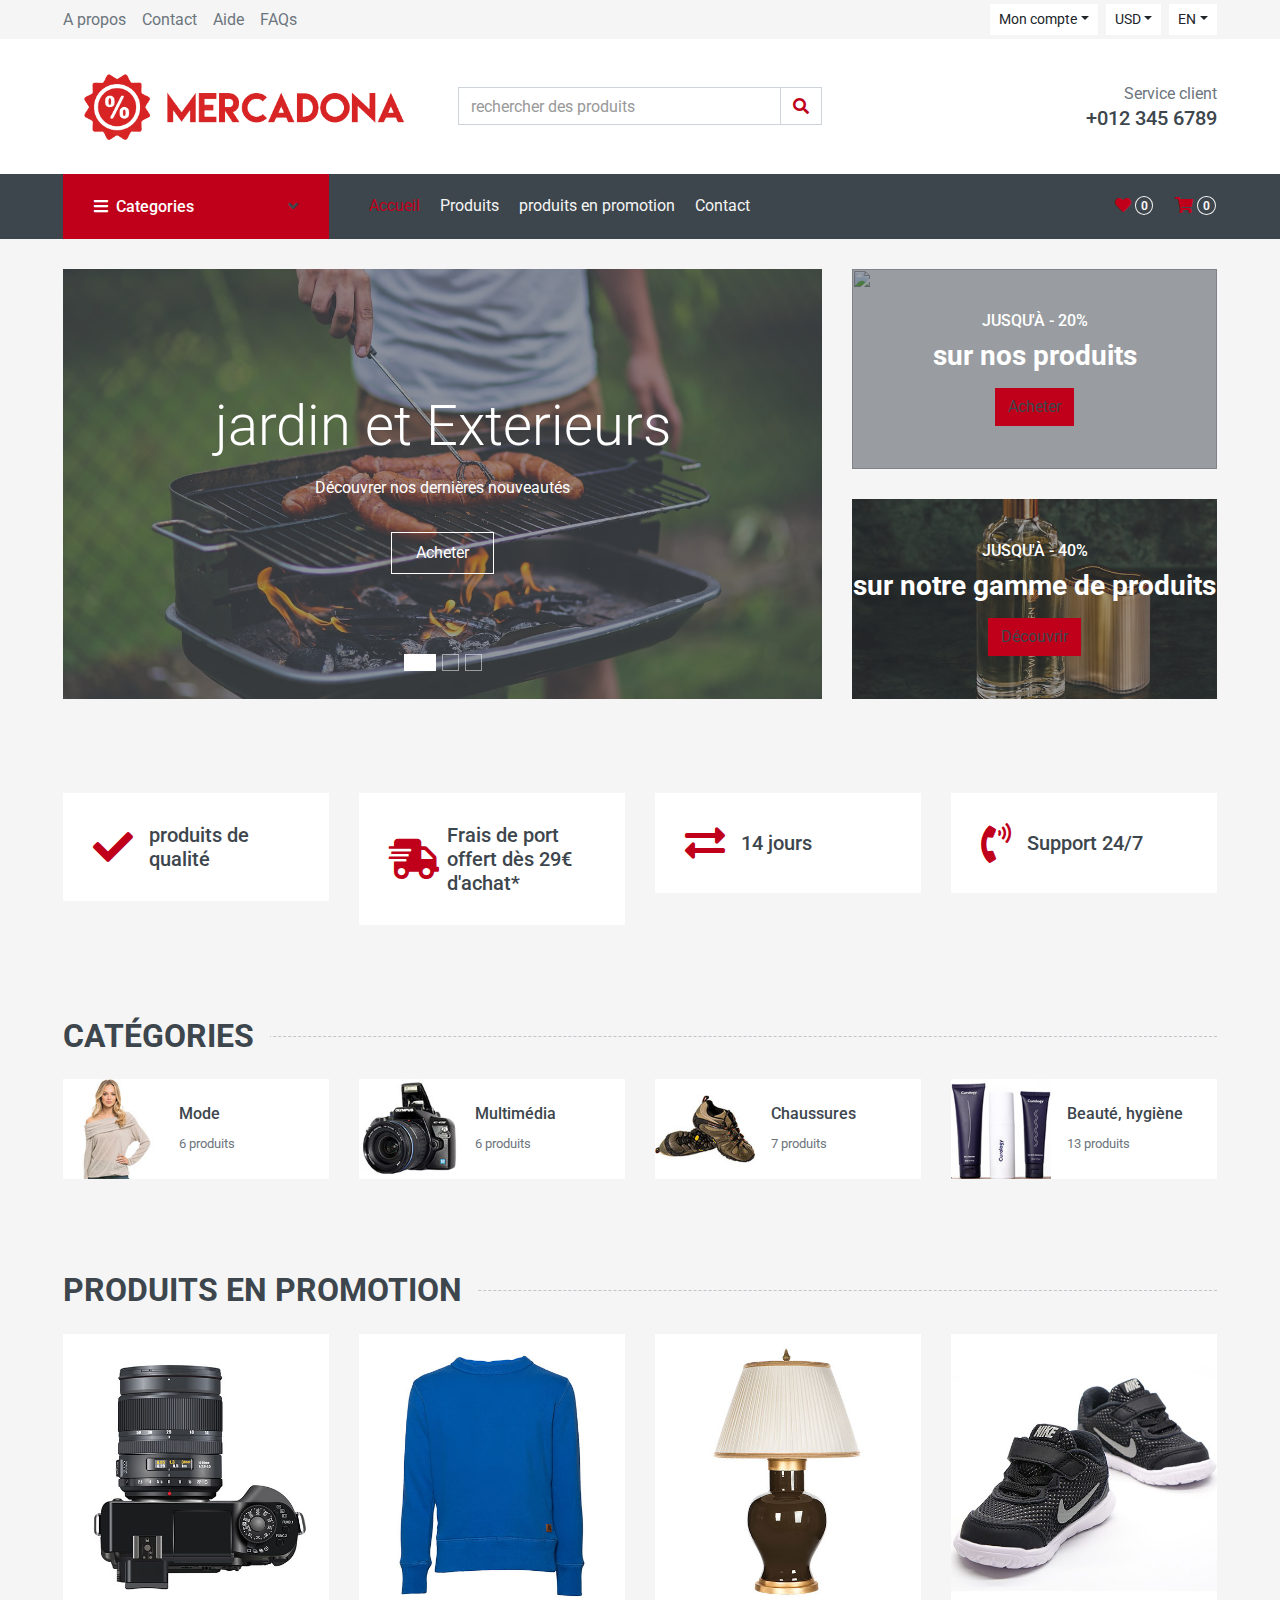
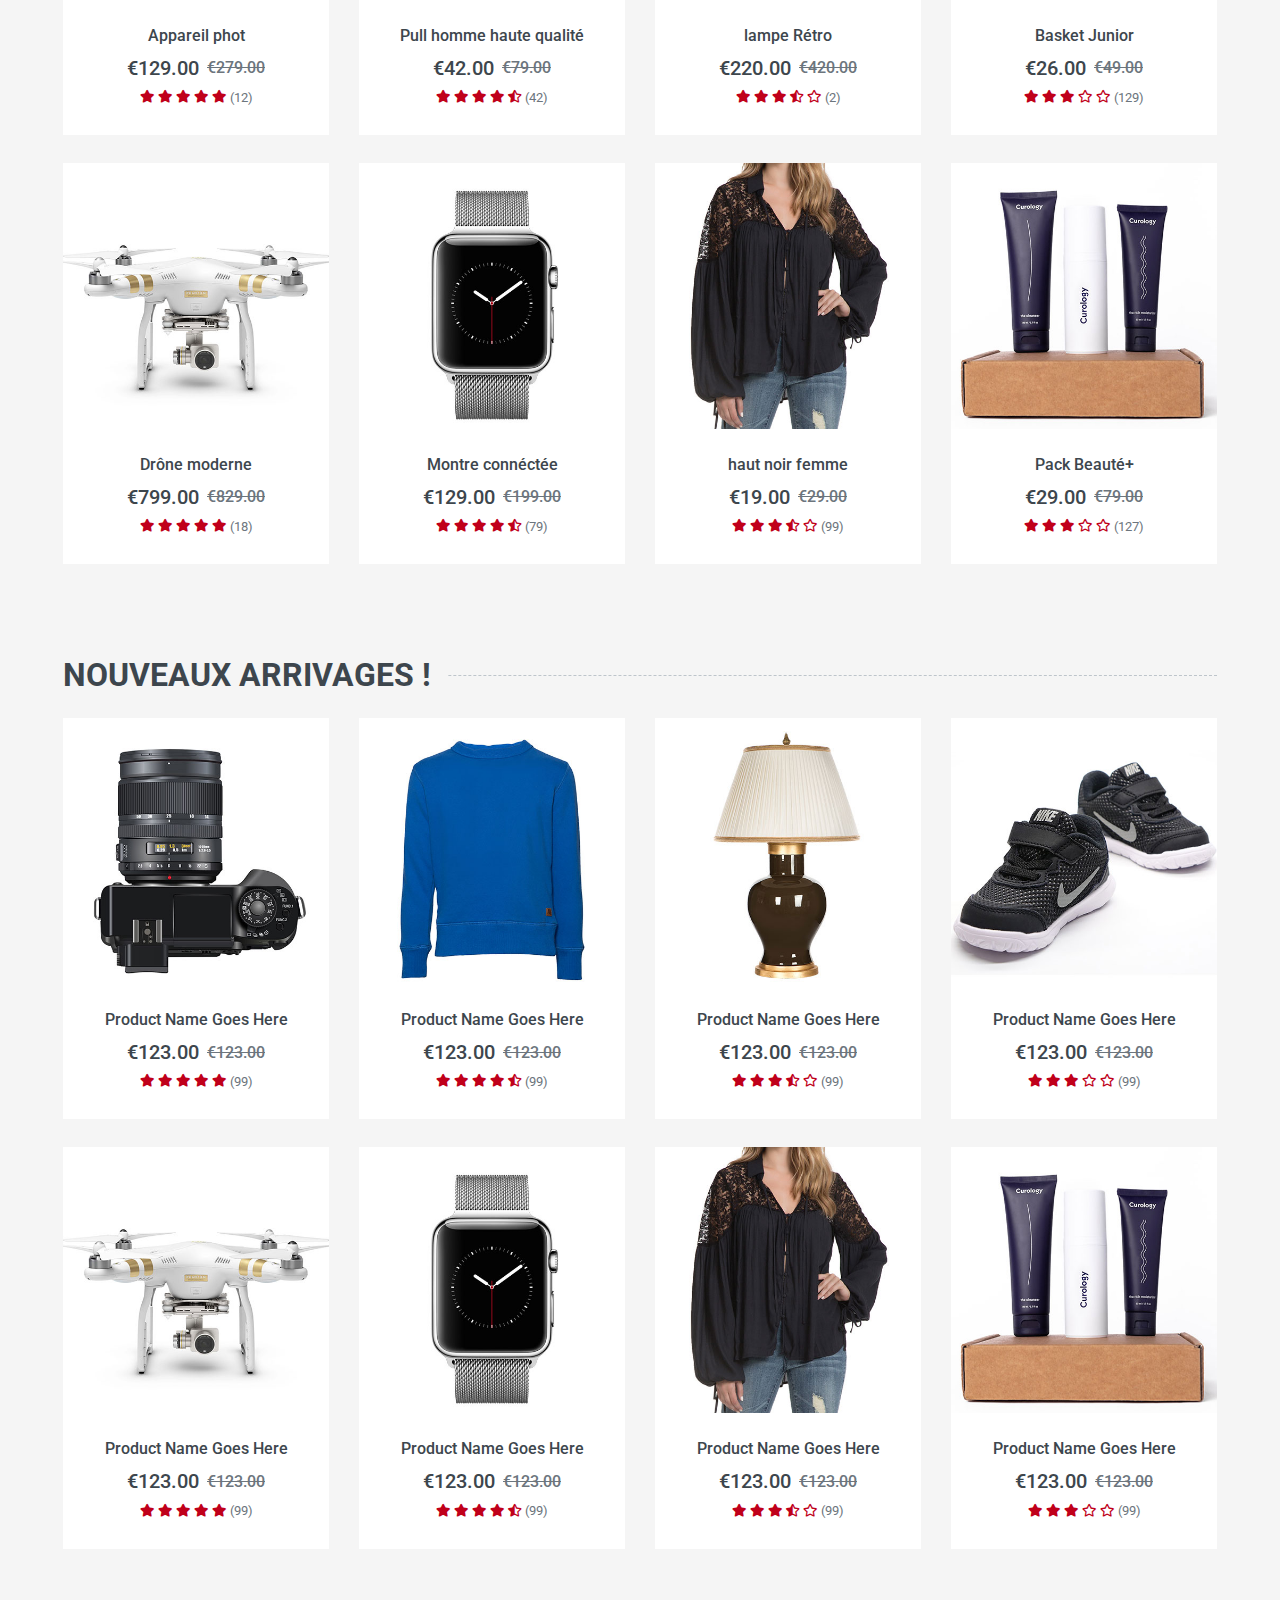
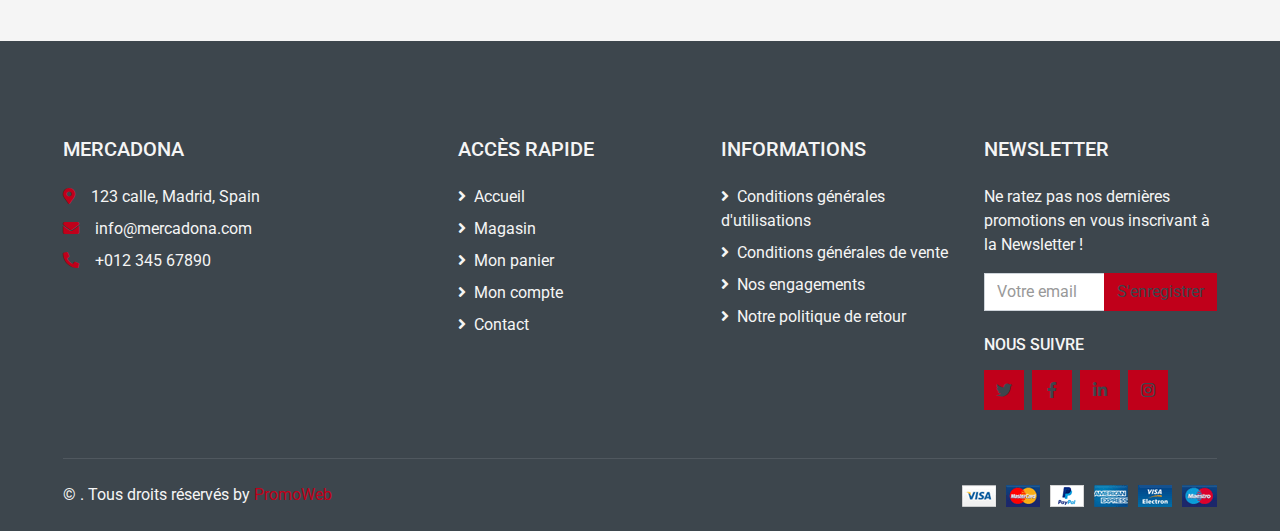
==== commit d658c575: "Add files via upload" ====
--- a/index.html
+++ b/index.html
@@ -273,8 +273,8 @@
                             <img class="img-fluid" src="img/cat-1.jpg" alt="">
                         </div>
                         <div class="flex-fill pl-3">
-                            <h6>Category Name</h6>
-                            <small class="text-body">100 Products</small>
+                            <h6>Mode</h6>
+                            <small class="text-body">6 produits</small>
                         </div>
                     </div>
                 </a>
@@ -286,8 +286,8 @@
                             <img class="img-fluid" src="img/cat-2.jpg" alt="">
                         </div>
                         <div class="flex-fill pl-3">
-                            <h6>Category Name</h6>
-                            <small class="text-body">100 Products</small>
+                            <h6>Multimédia</h6>
+                            <small class="text-body">6 produits</small>
                         </div>
                     </div>
                 </a>
@@ -299,8 +299,8 @@
                             <img class="img-fluid" src="img/cat-3.jpg" alt="">
                         </div>
                         <div class="flex-fill pl-3">
-                            <h6>Category Name</h6>
-                            <small class="text-body">100 Products</small>
+                            <h6>Chaussures</h6>
+                            <small class="text-body"> 7 produits</small>
                         </div>
                     </div>
                 </a>
@@ -312,122 +312,19 @@
                             <img class="img-fluid" src="img/cat-4.jpg" alt="">
                         </div>
                         <div class="flex-fill pl-3">
-                            <h6>Category Name</h6>
-                            <small class="text-body">100 Products</small>
+                            <h6>Beauté, hygiène</h6>
+                            <small class="text-body">13 produits</small>
                         </div>
                     </div>
                 </a>
             </div>
-            <div class="col-lg-3 col-md-4 col-sm-6 pb-1">
-                <a class="text-decoration-none" href="">
-                    <div class="cat-item img-zoom d-flex align-items-center mb-4">
-                        <div class="overflow-hidden" style="width: 100px; height: 100px;">
-                            <img class="img-fluid" src="img/cat-4.jpg" alt="">
-                        </div>
-                        <div class="flex-fill pl-3">
-                            <h6>Category Name</h6>
-                            <small class="text-body">100 Products</small>
-                        </div>
-                    </div>
-                </a>
-            </div>
-            <div class="col-lg-3 col-md-4 col-sm-6 pb-1">
-                <a class="text-decoration-none" href="">
-                    <div class="cat-item img-zoom d-flex align-items-center mb-4">
-                        <div class="overflow-hidden" style="width: 100px; height: 100px;">
-                            <img class="img-fluid" src="img/cat-3.jpg" alt="">
-                        </div>
-                        <div class="flex-fill pl-3">
-                            <h6>Category Name</h6>
-                            <small class="text-body">100 Products</small>
-                        </div>
-                    </div>
-                </a>
-            </div>
-            <div class="col-lg-3 col-md-4 col-sm-6 pb-1">
-                <a class="text-decoration-none" href="">
-                    <div class="cat-item img-zoom d-flex align-items-center mb-4">
-                        <div class="overflow-hidden" style="width: 100px; height: 100px;">
-                            <img class="img-fluid" src="img/cat-2.jpg" alt="">
-                        </div>
-                        <div class="flex-fill pl-3">
-                            <h6>Category Name</h6>
-                            <small class="text-body">100 Products</small>
-                        </div>
-                    </div>
-                </a>
-            </div>
-            <div class="col-lg-3 col-md-4 col-sm-6 pb-1">
-                <a class="text-decoration-none" href="">
-                    <div class="cat-item img-zoom d-flex align-items-center mb-4">
-                        <div class="overflow-hidden" style="width: 100px; height: 100px;">
-                            <img class="img-fluid" src="img/cat-1.jpg" alt="">
-                        </div>
-                        <div class="flex-fill pl-3">
-                            <h6>Category Name</h6>
-                            <small class="text-body">100 Products</small>
-                        </div>
-                    </div>
-                </a>
-            </div>
-            <div class="col-lg-3 col-md-4 col-sm-6 pb-1">
-                <a class="text-decoration-none" href="">
-                    <div class="cat-item img-zoom d-flex align-items-center mb-4">
-                        <div class="overflow-hidden" style="width: 100px; height: 100px;">
-                            <img class="img-fluid" src="img/cat-2.jpg" alt="">
-                        </div>
-                        <div class="flex-fill pl-3">
-                            <h6>Category Name</h6>
-                            <small class="text-body">100 Products</small>
-                        </div>
-                    </div>
-                </a>
-            </div>
-            <div class="col-lg-3 col-md-4 col-sm-6 pb-1">
-                <a class="text-decoration-none" href="">
-                    <div class="cat-item img-zoom d-flex align-items-center mb-4">
-                        <div class="overflow-hidden" style="width: 100px; height: 100px;">
-                            <img class="img-fluid" src="img/cat-1.jpg" alt="">
-                        </div>
-                        <div class="flex-fill pl-3">
-                            <h6>Category Name</h6>
-                            <small class="text-body">100 Products</small>
-                        </div>
-                    </div>
-                </a>
-            </div>
-            <div class="col-lg-3 col-md-4 col-sm-6 pb-1">
-                <a class="text-decoration-none" href="">
-                    <div class="cat-item img-zoom d-flex align-items-center mb-4">
-                        <div class="overflow-hidden" style="width: 100px; height: 100px;">
-                            <img class="img-fluid" src="img/cat-4.jpg" alt="">
-                        </div>
-                        <div class="flex-fill pl-3">
-                            <h6>Category Name</h6>
-                            <small class="text-body">100 Products</small>
-                        </div>
-                    </div>
-                </a>
-            </div>
-            <div class="col-lg-3 col-md-4 col-sm-6 pb-1">
-                <a class="text-decoration-none" href="">
-                    <div class="cat-item img-zoom d-flex align-items-center mb-4">
-                        <div class="overflow-hidden" style="width: 100px; height: 100px;">
-                            <img class="img-fluid" src="img/cat-3.jpg" alt="">
-                        </div>
-                        <div class="flex-fill pl-3">
-                            <h6>Category Name</h6>
-                            <small class="text-body">100 Products</small>
-                        </div>
-                    </div>
-                </a>
-            </div>
+
         </div>
     </div>
     <!-- Categories End -->
 
 
-    <!-- Products Start -->
+    <!-- produits Start -->
     <div class="container-fluid pt-5 pb-3">
         <h2 class="section-title position-relative text-uppercase mx-xl-5 mb-4"><span class="bg-secondary pr-3">produits en promotion</span></h2>
         <div class="row px-xl-5">
@@ -443,16 +340,178 @@
                         </div>
                     </div>
                     <div class="text-center py-4">
-                        <a class="h6 text-decoration-none text-truncate" href="">Product Name Goes Here</a>
-                        <div class="d-flex align-items-center justify-content-center mt-2">
-                            <h5>$123.00</h5><h6 class="text-muted ml-2"><del>$123.00</del></h6>
-                        </div>
-                        <div class="d-flex align-items-center justify-content-center mb-1">
-                            <small class="fa fa-star text-primary mr-1"></small>
-                            <small class="fa fa-star text-primary mr-1"></small>
-                            <small class="fa fa-star text-primary mr-1"></small>
-                            <small class="fa fa-star text-primary mr-1"></small>
-                            <small class="fa fa-star text-primary mr-1"></small>
+                        <a class="h6 text-decoration-none text-truncate" href="">Appareil phot</a>
+                        <div class="d-flex align-items-center justify-content-center mt-2">
+                            <h5>€129.00</h5><h6 class="text-muted ml-2"><del>€279.00</del></h6>
+                        </div>
+                        <div class="d-flex align-items-center justify-content-center mb-1">
+                            <small class="fa fa-star text-primary mr-1"></small>
+                            <small class="fa fa-star text-primary mr-1"></small>
+                            <small class="fa fa-star text-primary mr-1"></small>
+                            <small class="fa fa-star text-primary mr-1"></small>
+                            <small class="fa fa-star text-primary mr-1"></small>
+                            <small>(12)</small>
+                        </div>
+                    </div>
+                </div>
+            </div>
+            <div class="col-lg-3 col-md-4 col-sm-6 pb-1">
+                <div class="product-item bg-light mb-4">
+                    <div class="product-img position-relative overflow-hidden">
+                        <img class="img-fluid w-100" src="img/product-2.jpg" alt="">
+                        <div class="product-action">
+                            <a class="btn btn-outline-dark btn-square" href=""><i class="fa fa-shopping-cart"></i></a>
+                            <a class="btn btn-outline-dark btn-square" href=""><i class="far fa-heart"></i></a>
+                            <a class="btn btn-outline-dark btn-square" href=""><i class="fa fa-sync-alt"></i></a>
+                            <a class="btn btn-outline-dark btn-square" href=""><i class="fa fa-search"></i></a>
+                        </div>
+                    </div>
+                    <div class="text-center py-4">
+                        <a class="h6 text-decoration-none text-truncate" href="">Pull homme haute qualité</a>
+                        <div class="d-flex align-items-center justify-content-center mt-2">
+                            <h5>€42.00</h5><h6 class="text-muted ml-2"><del>€79.00</del></h6>
+                        </div>
+                        <div class="d-flex align-items-center justify-content-center mb-1">
+                            <small class="fa fa-star text-primary mr-1"></small>
+                            <small class="fa fa-star text-primary mr-1"></small>
+                            <small class="fa fa-star text-primary mr-1"></small>
+                            <small class="fa fa-star text-primary mr-1"></small>
+                            <small class="fa fa-star-half-alt text-primary mr-1"></small>
+                            <small>(42)</small>
+                        </div>
+                    </div>
+                </div>
+            </div>
+            <div class="col-lg-3 col-md-4 col-sm-6 pb-1">
+                <div class="product-item bg-light mb-4">
+                    <div class="product-img position-relative overflow-hidden">
+                        <img class="img-fluid w-100" src="img/product-3.jpg" alt="">
+                        <div class="product-action">
+                            <a class="btn btn-outline-dark btn-square" href=""><i class="fa fa-shopping-cart"></i></a>
+                            <a class="btn btn-outline-dark btn-square" href=""><i class="far fa-heart"></i></a>
+                            <a class="btn btn-outline-dark btn-square" href=""><i class="fa fa-sync-alt"></i></a>
+                            <a class="btn btn-outline-dark btn-square" href=""><i class="fa fa-search"></i></a>
+                        </div>
+                    </div>
+                    <div class="text-center py-4">
+                        <a class="h6 text-decoration-none text-truncate" href="">lampe Rétro</a>
+                        <div class="d-flex align-items-center justify-content-center mt-2">
+                            <h5>€220.00</h5><h6 class="text-muted ml-2"><del>€420.00</del></h6>
+                        </div>
+                        <div class="d-flex align-items-center justify-content-center mb-1">
+                            <small class="fa fa-star text-primary mr-1"></small>
+                            <small class="fa fa-star text-primary mr-1"></small>
+                            <small class="fa fa-star text-primary mr-1"></small>
+                            <small class="fa fa-star-half-alt text-primary mr-1"></small>
+                            <small class="far fa-star text-primary mr-1"></small>
+                            <small>(2)</small>
+                        </div>
+                    </div>
+                </div>
+            </div>
+            <div class="col-lg-3 col-md-4 col-sm-6 pb-1">
+                <div class="product-item bg-light mb-4">
+                    <div class="product-img position-relative overflow-hidden">
+                        <img class="img-fluid w-100" src="img/product-4.jpg" alt="">
+                        <div class="product-action">
+                            <a class="btn btn-outline-dark btn-square" href=""><i class="fa fa-shopping-cart"></i></a>
+                            <a class="btn btn-outline-dark btn-square" href=""><i class="far fa-heart"></i></a>
+                            <a class="btn btn-outline-dark btn-square" href=""><i class="fa fa-sync-alt"></i></a>
+                            <a class="btn btn-outline-dark btn-square" href=""><i class="fa fa-search"></i></a>
+                        </div>
+                    </div>
+                    <div class="text-center py-4">
+                        <a class="h6 text-decoration-none text-truncate" href="">Basket Junior</a>
+                        <div class="d-flex align-items-center justify-content-center mt-2">
+                            <h5>€26.00</h5><h6 class="text-muted ml-2"><del>€49.00</del></h6>
+                        </div>
+                        <div class="d-flex align-items-center justify-content-center mb-1">
+                            <small class="fa fa-star text-primary mr-1"></small>
+                            <small class="fa fa-star text-primary mr-1"></small>
+                            <small class="fa fa-star text-primary mr-1"></small>
+                            <small class="far fa-star text-primary mr-1"></small>
+                            <small class="far fa-star text-primary mr-1"></small>
+                            <small>(129)</small>
+                        </div>
+                    </div>
+                </div>
+            </div>
+            <div class="col-lg-3 col-md-4 col-sm-6 pb-1">
+                <div class="product-item bg-light mb-4">
+                    <div class="product-img position-relative overflow-hidden">
+                        <img class="img-fluid w-100" src="img/product-5.jpg" alt="">
+                        <div class="product-action">
+                            <a class="btn btn-outline-dark btn-square" href=""><i class="fa fa-shopping-cart"></i></a>
+                            <a class="btn btn-outline-dark btn-square" href=""><i class="far fa-heart"></i></a>
+                            <a class="btn btn-outline-dark btn-square" href=""><i class="fa fa-sync-alt"></i></a>
+                            <a class="btn btn-outline-dark btn-square" href=""><i class="fa fa-search"></i></a>
+                        </div>
+                    </div>
+                    <div class="text-center py-4">
+                        <a class="h6 text-decoration-none text-truncate" href="">Drône moderne</a>
+                        <div class="d-flex align-items-center justify-content-center mt-2">
+                            <h5>€799.00</h5><h6 class="text-muted ml-2"><del>€829.00</del></h6>
+                        </div>
+                        <div class="d-flex align-items-center justify-content-center mb-1">
+                            <small class="fa fa-star text-primary mr-1"></small>
+                            <small class="fa fa-star text-primary mr-1"></small>
+                            <small class="fa fa-star text-primary mr-1"></small>
+                            <small class="fa fa-star text-primary mr-1"></small>
+                            <small class="fa fa-star text-primary mr-1"></small>
+                            <small>(18)</small>
+                        </div>
+                    </div>
+                </div>
+            </div>
+            <div class="col-lg-3 col-md-4 col-sm-6 pb-1">
+                <div class="product-item bg-light mb-4">
+                    <div class="product-img position-relative overflow-hidden">
+                        <img class="img-fluid w-100" src="img/product-6.jpg" alt="">
+                        <div class="product-action">
+                            <a class="btn btn-outline-dark btn-square" href=""><i class="fa fa-shopping-cart"></i></a>
+                            <a class="btn btn-outline-dark btn-square" href=""><i class="far fa-heart"></i></a>
+                            <a class="btn btn-outline-dark btn-square" href=""><i class="fa fa-sync-alt"></i></a>
+                            <a class="btn btn-outline-dark btn-square" href=""><i class="fa fa-search"></i></a>
+                        </div>
+                    </div>
+                    <div class="text-center py-4">
+                        <a class="h6 text-decoration-none text-truncate" href="">Montre connéctée</a>
+                        <div class="d-flex align-items-center justify-content-center mt-2">
+                            <h5>€129.00</h5><h6 class="text-muted ml-2"><del>€199.00</del></h6>
+                        </div>
+                        <div class="d-flex align-items-center justify-content-center mb-1">
+                            <small class="fa fa-star text-primary mr-1"></small>
+                            <small class="fa fa-star text-primary mr-1"></small>
+                            <small class="fa fa-star text-primary mr-1"></small>
+                            <small class="fa fa-star text-primary mr-1"></small>
+                            <small class="fa fa-star-half-alt text-primary mr-1"></small>
+                            <small>(79)</small>
+                        </div>
+                    </div>
+                </div>
+            </div>
+            <div class="col-lg-3 col-md-4 col-sm-6 pb-1">
+                <div class="product-item bg-light mb-4">
+                    <div class="product-img position-relative overflow-hidden">
+                        <img class="img-fluid w-100" src="img/product-7.jpg" alt="">
+                        <div class="product-action">
+                            <a class="btn btn-outline-dark btn-square" href=""><i class="fa fa-shopping-cart"></i></a>
+                            <a class="btn btn-outline-dark btn-square" href=""><i class="far fa-heart"></i></a>
+                            <a class="btn btn-outline-dark btn-square" href=""><i class="fa fa-sync-alt"></i></a>
+                            <a class="btn btn-outline-dark btn-square" href=""><i class="fa fa-search"></i></a>
+                        </div>
+                    </div>
+                    <div class="text-center py-4">
+                        <a class="h6 text-decoration-none text-truncate" href="">haut noir femme</a>
+                        <div class="d-flex align-items-center justify-content-center mt-2">
+                            <h5>€19.00</h5><h6 class="text-muted ml-2"><del>€29.00</del></h6>
+                        </div>
+                        <div class="d-flex align-items-center justify-content-center mb-1">
+                            <small class="fa fa-star text-primary mr-1"></small>
+                            <small class="fa fa-star text-primary mr-1"></small>
+                            <small class="fa fa-star text-primary mr-1"></small>
+                            <small class="fa fa-star-half-alt text-primary mr-1"></small>
+                            <small class="far fa-star text-primary mr-1"></small>
                             <small>(99)</small>
                         </div>
                     </div>
@@ -461,168 +520,6 @@
             <div class="col-lg-3 col-md-4 col-sm-6 pb-1">
                 <div class="product-item bg-light mb-4">
                     <div class="product-img position-relative overflow-hidden">
-                        <img class="img-fluid w-100" src="img/product-2.jpg" alt="">
-                        <div class="product-action">
-                            <a class="btn btn-outline-dark btn-square" href=""><i class="fa fa-shopping-cart"></i></a>
-                            <a class="btn btn-outline-dark btn-square" href=""><i class="far fa-heart"></i></a>
-                            <a class="btn btn-outline-dark btn-square" href=""><i class="fa fa-sync-alt"></i></a>
-                            <a class="btn btn-outline-dark btn-square" href=""><i class="fa fa-search"></i></a>
-                        </div>
-                    </div>
-                    <div class="text-center py-4">
-                        <a class="h6 text-decoration-none text-truncate" href="">Product Name Goes Here</a>
-                        <div class="d-flex align-items-center justify-content-center mt-2">
-                            <h5>$123.00</h5><h6 class="text-muted ml-2"><del>$123.00</del></h6>
-                        </div>
-                        <div class="d-flex align-items-center justify-content-center mb-1">
-                            <small class="fa fa-star text-primary mr-1"></small>
-                            <small class="fa fa-star text-primary mr-1"></small>
-                            <small class="fa fa-star text-primary mr-1"></small>
-                            <small class="fa fa-star text-primary mr-1"></small>
-                            <small class="fa fa-star-half-alt text-primary mr-1"></small>
-                            <small>(99)</small>
-                        </div>
-                    </div>
-                </div>
-            </div>
-            <div class="col-lg-3 col-md-4 col-sm-6 pb-1">
-                <div class="product-item bg-light mb-4">
-                    <div class="product-img position-relative overflow-hidden">
-                        <img class="img-fluid w-100" src="img/product-3.jpg" alt="">
-                        <div class="product-action">
-                            <a class="btn btn-outline-dark btn-square" href=""><i class="fa fa-shopping-cart"></i></a>
-                            <a class="btn btn-outline-dark btn-square" href=""><i class="far fa-heart"></i></a>
-                            <a class="btn btn-outline-dark btn-square" href=""><i class="fa fa-sync-alt"></i></a>
-                            <a class="btn btn-outline-dark btn-square" href=""><i class="fa fa-search"></i></a>
-                        </div>
-                    </div>
-                    <div class="text-center py-4">
-                        <a class="h6 text-decoration-none text-truncate" href="">Product Name Goes Here</a>
-                        <div class="d-flex align-items-center justify-content-center mt-2">
-                            <h5>$123.00</h5><h6 class="text-muted ml-2"><del>$123.00</del></h6>
-                        </div>
-                        <div class="d-flex align-items-center justify-content-center mb-1">
-                            <small class="fa fa-star text-primary mr-1"></small>
-                            <small class="fa fa-star text-primary mr-1"></small>
-                            <small class="fa fa-star text-primary mr-1"></small>
-                            <small class="fa fa-star-half-alt text-primary mr-1"></small>
-                            <small class="far fa-star text-primary mr-1"></small>
-                            <small>(99)</small>
-                        </div>
-                    </div>
-                </div>
-            </div>
-            <div class="col-lg-3 col-md-4 col-sm-6 pb-1">
-                <div class="product-item bg-light mb-4">
-                    <div class="product-img position-relative overflow-hidden">
-                        <img class="img-fluid w-100" src="img/product-4.jpg" alt="">
-                        <div class="product-action">
-                            <a class="btn btn-outline-dark btn-square" href=""><i class="fa fa-shopping-cart"></i></a>
-                            <a class="btn btn-outline-dark btn-square" href=""><i class="far fa-heart"></i></a>
-                            <a class="btn btn-outline-dark btn-square" href=""><i class="fa fa-sync-alt"></i></a>
-                            <a class="btn btn-outline-dark btn-square" href=""><i class="fa fa-search"></i></a>
-                        </div>
-                    </div>
-                    <div class="text-center py-4">
-                        <a class="h6 text-decoration-none text-truncate" href="">Product Name Goes Here</a>
-                        <div class="d-flex align-items-center justify-content-center mt-2">
-                            <h5>$123.00</h5><h6 class="text-muted ml-2"><del>$123.00</del></h6>
-                        </div>
-                        <div class="d-flex align-items-center justify-content-center mb-1">
-                            <small class="fa fa-star text-primary mr-1"></small>
-                            <small class="fa fa-star text-primary mr-1"></small>
-                            <small class="fa fa-star text-primary mr-1"></small>
-                            <small class="far fa-star text-primary mr-1"></small>
-                            <small class="far fa-star text-primary mr-1"></small>
-                            <small>(99)</small>
-                        </div>
-                    </div>
-                </div>
-            </div>
-            <div class="col-lg-3 col-md-4 col-sm-6 pb-1">
-                <div class="product-item bg-light mb-4">
-                    <div class="product-img position-relative overflow-hidden">
-                        <img class="img-fluid w-100" src="img/product-5.jpg" alt="">
-                        <div class="product-action">
-                            <a class="btn btn-outline-dark btn-square" href=""><i class="fa fa-shopping-cart"></i></a>
-                            <a class="btn btn-outline-dark btn-square" href=""><i class="far fa-heart"></i></a>
-                            <a class="btn btn-outline-dark btn-square" href=""><i class="fa fa-sync-alt"></i></a>
-                            <a class="btn btn-outline-dark btn-square" href=""><i class="fa fa-search"></i></a>
-                        </div>
-                    </div>
-                    <div class="text-center py-4">
-                        <a class="h6 text-decoration-none text-truncate" href="">Product Name Goes Here</a>
-                        <div class="d-flex align-items-center justify-content-center mt-2">
-                            <h5>$123.00</h5><h6 class="text-muted ml-2"><del>$123.00</del></h6>
-                        </div>
-                        <div class="d-flex align-items-center justify-content-center mb-1">
-                            <small class="fa fa-star text-primary mr-1"></small>
-                            <small class="fa fa-star text-primary mr-1"></small>
-                            <small class="fa fa-star text-primary mr-1"></small>
-                            <small class="fa fa-star text-primary mr-1"></small>
-                            <small class="fa fa-star text-primary mr-1"></small>
-                            <small>(99)</small>
-                        </div>
-                    </div>
-                </div>
-            </div>
-            <div class="col-lg-3 col-md-4 col-sm-6 pb-1">
-                <div class="product-item bg-light mb-4">
-                    <div class="product-img position-relative overflow-hidden">
-                        <img class="img-fluid w-100" src="img/product-6.jpg" alt="">
-                        <div class="product-action">
-                            <a class="btn btn-outline-dark btn-square" href=""><i class="fa fa-shopping-cart"></i></a>
-                            <a class="btn btn-outline-dark btn-square" href=""><i class="far fa-heart"></i></a>
-                            <a class="btn btn-outline-dark btn-square" href=""><i class="fa fa-sync-alt"></i></a>
-                            <a class="btn btn-outline-dark btn-square" href=""><i class="fa fa-search"></i></a>
-                        </div>
-                    </div>
-                    <div class="text-center py-4">
-                        <a class="h6 text-decoration-none text-truncate" href="">Product Name Goes Here</a>
-                        <div class="d-flex align-items-center justify-content-center mt-2">
-                            <h5>$123.00</h5><h6 class="text-muted ml-2"><del>$123.00</del></h6>
-                        </div>
-                        <div class="d-flex align-items-center justify-content-center mb-1">
-                            <small class="fa fa-star text-primary mr-1"></small>
-                            <small class="fa fa-star text-primary mr-1"></small>
-                            <small class="fa fa-star text-primary mr-1"></small>
-                            <small class="fa fa-star text-primary mr-1"></small>
-                            <small class="fa fa-star-half-alt text-primary mr-1"></small>
-                            <small>(99)</small>
-                        </div>
-                    </div>
-                </div>
-            </div>
-            <div class="col-lg-3 col-md-4 col-sm-6 pb-1">
-                <div class="product-item bg-light mb-4">
-                    <div class="product-img position-relative overflow-hidden">
-                        <img class="img-fluid w-100" src="img/product-7.jpg" alt="">
-                        <div class="product-action">
-                            <a class="btn btn-outline-dark btn-square" href=""><i class="fa fa-shopping-cart"></i></a>
-                            <a class="btn btn-outline-dark btn-square" href=""><i class="far fa-heart"></i></a>
-                            <a class="btn btn-outline-dark btn-square" href=""><i class="fa fa-sync-alt"></i></a>
-                            <a class="btn btn-outline-dark btn-square" href=""><i class="fa fa-search"></i></a>
-                        </div>
-                    </div>
-                    <div class="text-center py-4">
-                        <a class="h6 text-decoration-none text-truncate" href="">Product Name Goes Here</a>
-                        <div class="d-flex align-items-center justify-content-center mt-2">
-                            <h5>$123.00</h5><h6 class="text-muted ml-2"><del>$123.00</del></h6>
-                        </div>
-                        <div class="d-flex align-items-center justify-content-center mb-1">
-                            <small class="fa fa-star text-primary mr-1"></small>
-                            <small class="fa fa-star text-primary mr-1"></small>
-                            <small class="fa fa-star text-primary mr-1"></small>
-                            <small class="fa fa-star-half-alt text-primary mr-1"></small>
-                            <small class="far fa-star text-primary mr-1"></small>
-                            <small>(99)</small>
-                        </div>
-                    </div>
-                </div>
-            </div>
-            <div class="col-lg-3 col-md-4 col-sm-6 pb-1">
-                <div class="product-item bg-light mb-4">
-                    <div class="product-img position-relative overflow-hidden">
                         <img class="img-fluid w-100" src="img/product-8.jpg" alt="">
                         <div class="product-action">
                             <a class="btn btn-outline-dark btn-square" href=""><i class="fa fa-shopping-cart"></i></a>
@@ -632,29 +529,29 @@
                         </div>
                     </div>
                     <div class="text-center py-4">
-                        <a class="h6 text-decoration-none text-truncate" href="">Product Name Goes Here</a>
-                        <div class="d-flex align-items-center justify-content-center mt-2">
-                            <h5>$123.00</h5><h6 class="text-muted ml-2"><del>$123.00</del></h6>
-                        </div>
-                        <div class="d-flex align-items-center justify-content-center mb-1">
-                            <small class="fa fa-star text-primary mr-1"></small>
-                            <small class="fa fa-star text-primary mr-1"></small>
-                            <small class="fa fa-star text-primary mr-1"></small>
-                            <small class="far fa-star text-primary mr-1"></small>
-                            <small class="far fa-star text-primary mr-1"></small>
-                            <small>(99)</small>
+                        <a class="h6 text-decoration-none text-truncate" href="">Pack Beauté+</a>
+                        <div class="d-flex align-items-center justify-content-center mt-2">
+                            <h5>€29.00</h5><h6 class="text-muted ml-2"><del>€79.00</del></h6>
+                        </div>
+                        <div class="d-flex align-items-center justify-content-center mb-1">
+                            <small class="fa fa-star text-primary mr-1"></small>
+                            <small class="fa fa-star text-primary mr-1"></small>
+                            <small class="fa fa-star text-primary mr-1"></small>
+                            <small class="far fa-star text-primary mr-1"></small>
+                            <small class="far fa-star text-primary mr-1"></small>
+                            <small>(127)</small>
                         </div>
                     </div>
                 </div>
             </div>
         </div>
     </div>
-    <!-- Products End -->
+    <!-- produits End -->
 
 
  
 
-    <!-- Products Start -->
+    <!-- produits Start -->
     <div class="container-fluid pt-5 pb-3">
         <h2 class="section-title position-relative text-uppercase mx-xl-5 mb-4"><span class="bg-secondary pr-3">Nouveaux arrivages !</span></h2>
         <div class="row px-xl-5">
@@ -672,7 +569,7 @@
                     <div class="text-center py-4">
                         <a class="h6 text-decoration-none text-truncate" href="">Product Name Goes Here</a>
                         <div class="d-flex align-items-center justify-content-center mt-2">
-                            <h5>$123.00</h5><h6 class="text-muted ml-2"><del>$123.00</del></h6>
+                            <h5>€123.00</h5><h6 class="text-muted ml-2"><del>€123.00</del></h6>
                         </div>
                         <div class="d-flex align-items-center justify-content-center mb-1">
                             <small class="fa fa-star text-primary mr-1"></small>
@@ -699,7 +596,7 @@
                     <div class="text-center py-4">
                         <a class="h6 text-decoration-none text-truncate" href="">Product Name Goes Here</a>
                         <div class="d-flex align-items-center justify-content-center mt-2">
-                            <h5>$123.00</h5><h6 class="text-muted ml-2"><del>$123.00</del></h6>
+                            <h5>€123.00</h5><h6 class="text-muted ml-2"><del>€123.00</del></h6>
                         </div>
                         <div class="d-flex align-items-center justify-content-center mb-1">
                             <small class="fa fa-star text-primary mr-1"></small>
@@ -726,7 +623,7 @@
                     <div class="text-center py-4">
                         <a class="h6 text-decoration-none text-truncate" href="">Product Name Goes Here</a>
                         <div class="d-flex align-items-center justify-content-center mt-2">
-                            <h5>$123.00</h5><h6 class="text-muted ml-2"><del>$123.00</del></h6>
+                            <h5>€123.00</h5><h6 class="text-muted ml-2"><del>€123.00</del></h6>
                         </div>
                         <div class="d-flex align-items-center justify-content-center mb-1">
                             <small class="fa fa-star text-primary mr-1"></small>
@@ -753,7 +650,7 @@
                     <div class="text-center py-4">
                         <a class="h6 text-decoration-none text-truncate" href="">Product Name Goes Here</a>
                         <div class="d-flex align-items-center justify-content-center mt-2">
-                            <h5>$123.00</h5><h6 class="text-muted ml-2"><del>$123.00</del></h6>
+                            <h5>€123.00</h5><h6 class="text-muted ml-2"><del>€123.00</del></h6>
                         </div>
                         <div class="d-flex align-items-center justify-content-center mb-1">
                             <small class="fa fa-star text-primary mr-1"></small>
@@ -780,7 +677,7 @@
                     <div class="text-center py-4">
                         <a class="h6 text-decoration-none text-truncate" href="">Product Name Goes Here</a>
                         <div class="d-flex align-items-center justify-content-center mt-2">
-                            <h5>$123.00</h5><h6 class="text-muted ml-2"><del>$123.00</del></h6>
+                            <h5>€123.00</h5><h6 class="text-muted ml-2"><del>€123.00</del></h6>
                         </div>
                         <div class="d-flex align-items-center justify-content-center mb-1">
                             <small class="fa fa-star text-primary mr-1"></small>
@@ -807,7 +704,7 @@
                     <div class="text-center py-4">
                         <a class="h6 text-decoration-none text-truncate" href="">Product Name Goes Here</a>
                         <div class="d-flex align-items-center justify-content-center mt-2">
-                            <h5>$123.00</h5><h6 class="text-muted ml-2"><del>$123.00</del></h6>
+                            <h5>€123.00</h5><h6 class="text-muted ml-2"><del>€123.00</del></h6>
                         </div>
                         <div class="d-flex align-items-center justify-content-center mb-1">
                             <small class="fa fa-star text-primary mr-1"></small>
@@ -834,7 +731,7 @@
                     <div class="text-center py-4">
                         <a class="h6 text-decoration-none text-truncate" href="">Product Name Goes Here</a>
                         <div class="d-flex align-items-center justify-content-center mt-2">
-                            <h5>$123.00</h5><h6 class="text-muted ml-2"><del>$123.00</del></h6>
+                            <h5>€123.00</h5><h6 class="text-muted ml-2"><del>€123.00</del></h6>
                         </div>
                         <div class="d-flex align-items-center justify-content-center mb-1">
                             <small class="fa fa-star text-primary mr-1"></small>
@@ -861,7 +758,7 @@
                     <div class="text-center py-4">
                         <a class="h6 text-decoration-none text-truncate" href="">Product Name Goes Here</a>
                         <div class="d-flex align-items-center justify-content-center mt-2">
-                            <h5>$123.00</h5><h6 class="text-muted ml-2"><del>$123.00</del></h6>
+                            <h5>€123.00</h5><h6 class="text-muted ml-2"><del>€123.00</del></h6>
                         </div>
                         <div class="d-flex align-items-center justify-content-center mb-1">
                             <small class="fa fa-star text-primary mr-1"></small>
@@ -876,7 +773,7 @@
             </div>
         </div>
     </div>
-    <!-- Products End -->
+    <!-- produits End -->
 
 
 
